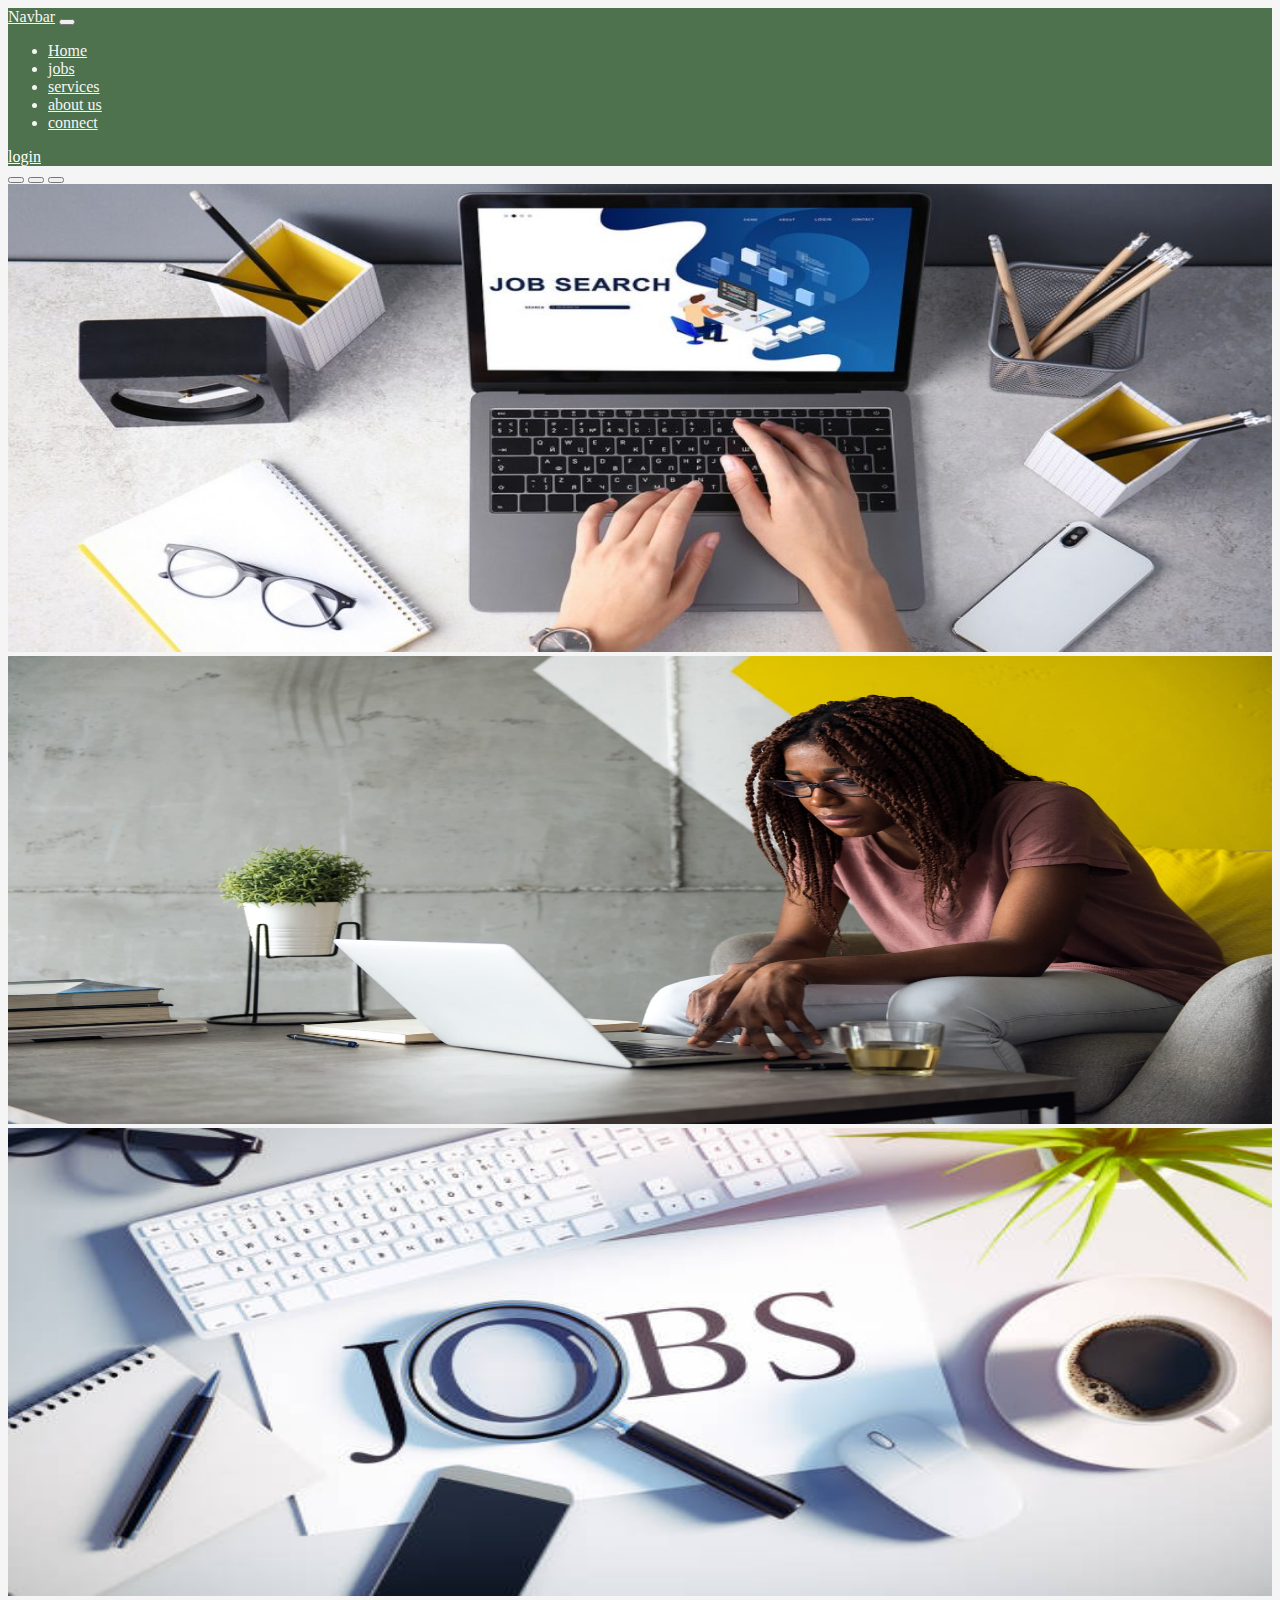
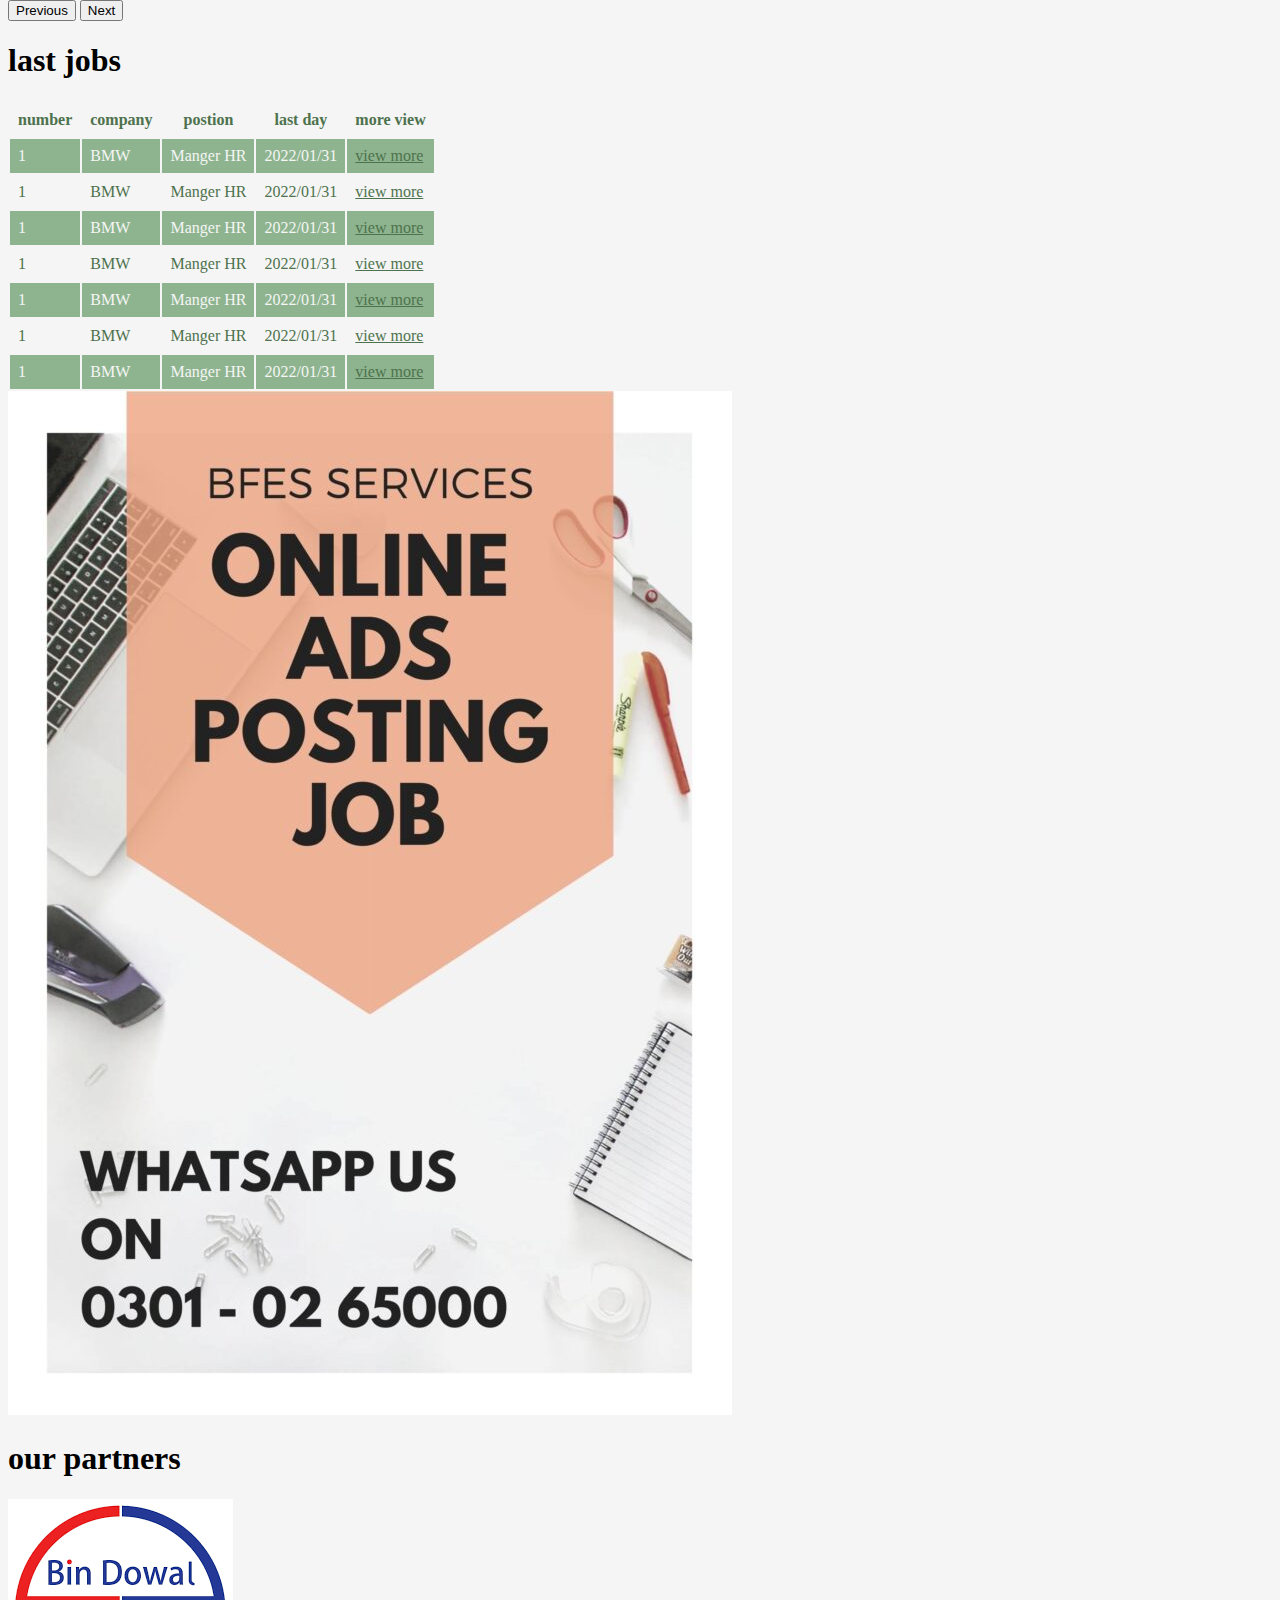
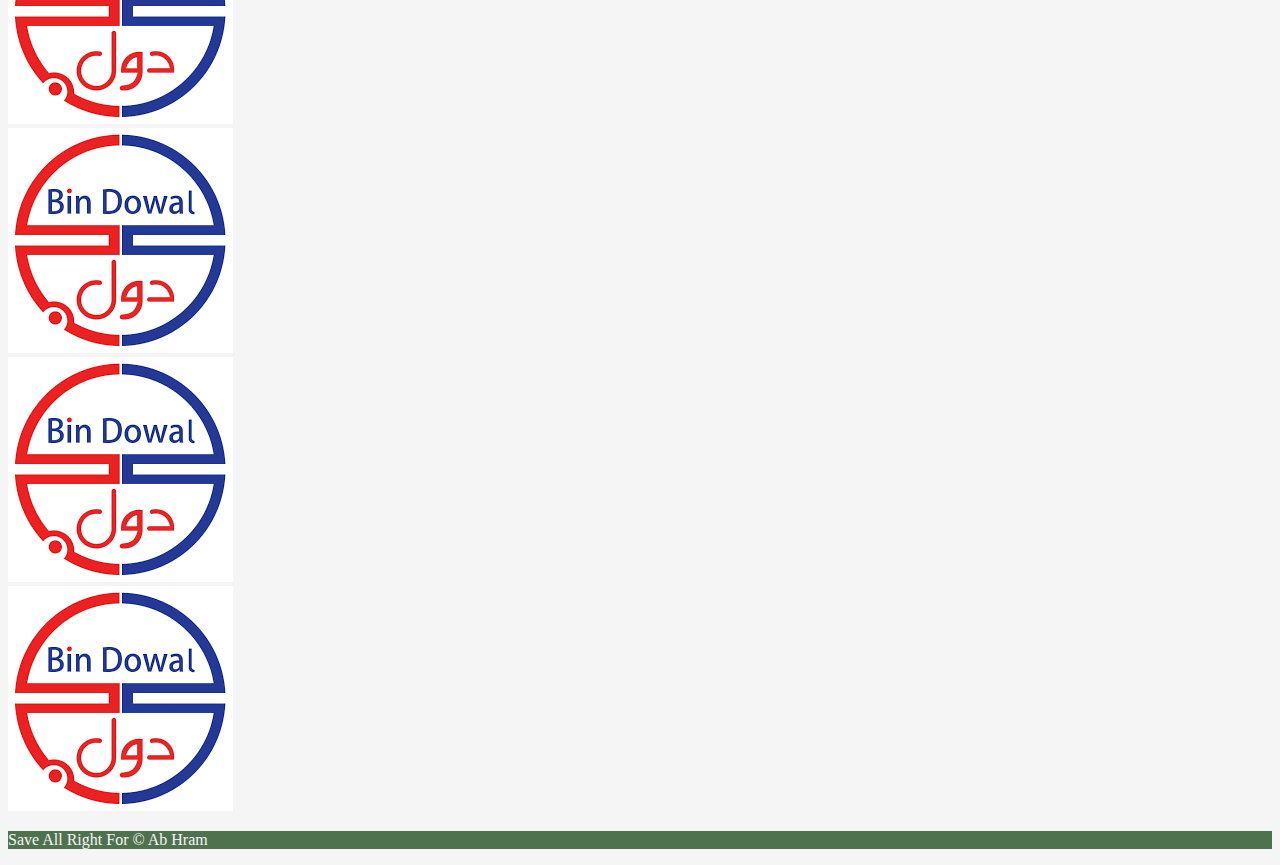
==== index.html @ a74e1db1 "upadte 4" ====
<!DOCTYPE html>
<html lang="en">
<head>
    <meta charset="UTF-8">
    <meta http-equiv="X-UA-Compatible" content="IE=edge">
    <meta name="viewport" content="width=device-width, initial-scale=1.0">
    <title>main page</title>
    <!-- language English page  -->
    <link rel="stylesheet" href="css/langEnglish.css">
    <!-- boostrap flie  -->
    <!-- CSS only -->
    <link href="https://cdn.jsdelivr.net/npm/bootstrap@5.1.3/dist/css/bootstrap.min.css" rel="stylesheet" integrity="sha384-1BmE4kWBq78iYhFldvKuhfTAU6auU8tT94WrHftjDbrCEXSU1oBoqyl2QvZ6jIW3" crossorigin="anonymous">
     <!-- main css  -->
    <link rel="stylesheet" href="css/main.css">
</head>
<body>
    <!-- start header  -->
    <header>
        <div class="container">
            <nav class="navbar navbar-expand-lg ">
                <div class="container-fluid">
                  <a class="navbar-brand bold" href="#">Navbar</a>
                  <button class="navbar-toggler" type="button" data-bs-toggle="collapse" data-bs-target="#navbarNav" aria-controls="navbarNav" aria-expanded="false" aria-label="Toggle navigation">
                    <span class="navbar-toggler-icon"></span>
                  </button>
                  <div class="collapse navbar-collapse" id="navbarNav">
                    <ul class="navbar-nav ">
                      <li class="nav-item">
                        <a class="nav-link active " aria-current="page" href="#">Home</a>
                      </li>
                      <li class="nav-item">
                        <a class="nav-link " aria-current="page" href="details.html">jobs</a>
                      </li>
                      <li class="nav-item">
                        <a class="nav-link" href="services.html">services</a>
                      </li>
                      <li class="nav-item">
                        <a class="nav-link" href="about.html">about us</a>
                      </li>
                      <li class="nav-item">
                        <a class="nav-link" href="connect.html">connect</a>
                      </li>
                    </ul>
                  </div>
                  <form class="d-flex btn-login" >
                    <a href="login.html" class="btn btn-outline-primary mx-2">login</a>
                 </form>
                </div>
              </nav>
        </div>
    </header>
    <!-- end header   -->

    <!-- start content  -->
    <section class="content">
        <!-- strat slider  -->
        <div class="container">
            <div id="carouselExampleCaptions" class="carousel slide" data-bs-ride="carousel">
                <div class="carousel-indicators">
                  <button type="button" data-bs-target="#carouselExampleCaptions" data-bs-slide-to="0" class="active" aria-current="true" aria-label="Slide 1"></button>
                  <button type="button" data-bs-target="#carouselExampleCaptions" data-bs-slide-to="1" aria-label="Slide 2"></button>
                  <button type="button" data-bs-target="#carouselExampleCaptions" data-bs-slide-to="2" aria-label="Slide 3"></button>
                </div>
                <div class="carousel-inner">
                  <div class="carousel-item active">
                    <img src="images/projob.jpg" class="d-block w-100 img-h img-fluid" alt="...">
                   
                  </div>
                  <div class="carousel-item">
                    <img src="images/porjob.jpg" class="d-block w-100 img-h img-fluid" alt="...">
                    
                  </div>
                  <div class="carousel-item">
                    <img src="images/pro-job.jpg" class="d-block w-100 img-h img-fluid" alt="...">
                    
                  </div>
                </div>
                <button class="carousel-control-prev" type="button" data-bs-target="#carouselExampleCaptions" data-bs-slide="prev">
                  <span class="carousel-control-prev-icon" aria-hidden="true"></span>
                  <span class="visually-hidden">Previous</span>
                </button>
                <button class="carousel-control-next" type="button" data-bs-target="#carouselExampleCaptions" data-bs-slide="next">
                  <span class="carousel-control-next-icon" aria-hidden="true"></span>
                  <span class="visually-hidden">Next</span>
                </button>
              </div>
        </div>
        <!-- end slider  -->

        <!-- strat ads -->
        <div class="container mt-5">
            <div class="row">
                <div class="col-md-9">
                    <h1>
                        last jobs
                    </h1>
                    <table class="table table-striped">
                        <thead>
                            <tr>
                              <th scope="col">number </th>
                              <th scope="col">company</th>
                              <th scope="col">postion</th>
                              <th scope="col">last day </th>
                              <th scope="col">more view</th>
                            </tr>
                          </thead>
                          <tbody>
                            <tr>
                              <td>1</td>
                              <td>BMW</td>
                              <td>Manger HR</td>
                              <td>2022/01/31</td>
                              <td>
                                  <a href="details.html">view more</a>
                              </td>
                            </tr>
                            <tr>
                                <td>1</td>
                                <td>BMW</td>
                                <td>Manger HR</td>
                                <td>2022/01/31</td>
                                <td>
                                    <a href="details.html">view more</a>
                                </td>
                              </tr>
                              <tr>
                                <td>1</td>
                                <td>BMW</td>
                                <td>Manger HR</td>
                                <td>2022/01/31</td>
                                <td>
                                    <a href="details.html">view more</a>
                                </td>
                              </tr>
                              <tr>
                                <td>1</td>
                                <td>BMW</td>
                                <td>Manger HR</td>
                                <td>2022/01/31</td>
                                <td>
                                    <a href="details.html">view more</a>
                                </td>
                              </tr>
                              <tr>
                                <td>1</td>
                                <td>BMW</td>
                                <td>Manger HR</td>
                                <td>2022/01/31</td>
                                <td>
                                    <a href="details.html">view more</a>
                                </td>
                              </tr>
                              <tr>
                                <td>1</td>
                                <td>BMW</td>
                                <td>Manger HR</td>
                                <td>2022/01/31</td>
                                <td>
                                    <a href="details.html">view more</a>
                                </td>
                              </tr>
                              <tr>
                                <td>1</td>
                                <td>BMW</td>
                                <td>Manger HR</td>
                                <td>2022/01/31</td>
                                <td>
                                    <a href="details.html">view more</a>
                                </td>
                              </tr>
                          </tbody>
                      </table>
                </div>
                <div class="col-md-3">
                    <img src="images/ads.jpg" class="img-fluid" alt="" srcset="">
                </div>
            </div>
                    <!-- end ads  -->
        </div>
        <div class="container">
            <h1 class="text-center my-5">our partners</h1>
            <div class="row justify-content-center align-items-center">
                <div class="col-md-3 d-flex justify-content-center ">
                    <img src="images/comp3.png" class="img-fluid" alt="" srcset="">
                </div>
                <div class="col-md-3 d-flex justify-content-center ">
                    <img src="images/comp3.png" class="img-fluid" alt="" srcset="">
                </div>
                <div class="col-md-3 d-flex justify-content-center ">
                    <img src="images/comp3.png" class="img-fluid" alt="" srcset="">
                </div>
                <div class="col-md-3 d-flex justify-content-center ">
                    <img src="images/comp3.png" class="img-fluid" alt="" srcset="">
                </div>
            </div>
        </div>
    </section>
    <section>
      <div class="container my-5">
        <div class="row anim-imge">

        </div>
      </div>
    </section>
    <!-- end content  -->

    <!-- start footer  -->
    <footer class="mt-5">
        <p class="text-center py-3">Save All Right For &copy; Ab Hram</p>
    </footer>
    <!-- end footer  -->
    <script src="js/jquery-3.6.0.min.js"></script>
    <script src="js/main.js"></script>
    <!-- JavaScript Bundle with Popper -->
    <script src="https://cdn.jsdelivr.net/npm/bootstrap@5.1.3/dist/js/bootstrap.bundle.min.js" integrity="sha384-ka7Sk0Gln4gmtz2MlQnikT1wXgYsOg+OMhuP+IlRH9sENBO0LRn5q+8nbTov4+1p" crossorigin="anonymous"></script>
 </body>
</html>
---- css/main.css ----
:root
{
 --main-color:#F5F5F5;
 --secondery-color:#8DB48E;
 --font-color:#4D724D;
}
body
{
    background-color: var(--main-color);
 }
header,footer
{
    background-color: var(--font-color);
    color: var(--main-color);
}
.main-color
{
    background-color: var(--main-color);
}
.secondery-color
{
    background-color: var(--secondery-color);
}
.font-color
{
    color: var(--font-color);
}
.img-h
{
    width: 100%;
    height: 52vh;
}
.navbar-expand-lg .navbar-nav .nav-link,.navbar-brand 
{
    color: var(--main-color);
}
a
{
    color: var(--font-color);
    background-color:inherit;
}
.btn-primary {
    color: #fff;
    background-color: var(--font-color);
    border-color: var(--secondery-color);
}
.btn-primary:active,
.btn-primary:hover
{
    background-color: var(--secondery-color);
    border-color: var(--secondery-color);
}
.btn-outline-primary {
    color: var(--font-color);
    border-color: var(--font-color);
}
.btn-outline-primary:hover {
    color: #fff;
    background-color: var(--font-color);
    border-color: var(--font-color);
}
.btn-login .btn-outline-primary {
    color: #fff;
    background-color: var(--font-color);
    border-color: var(--main-color);
}
.text-primary {
    --bs-text-opacity: 1;
    color: var(--font-color);
}
.table-striped>tbody>tr td:first-child
{
    width: 20px;
}
.table-striped>tbody>tr:nth-of-type(odd)>* {
    --bs-table-accent-bg:var(--secondery-color);
    color: var(--main-color);
}
.table>:not(caption)>*>* {
    padding: 0.5rem 0.5rem;
    background-color: var(--main-color);
    color: var(--font-color);
    border-bottom-width: 1px;
    box-shadow: inset 0 0 0 9999px var(--bs-table-accent-bg);
}
 .table-striped>tbody>tr a {
    background-color: transparent;
}
.form-control:focus {
    color: #212529;
    background-color: #fff;
    border-color: var(--font-color);
    outline: 0;
 }
.form-select
{
    border-radius: 0;
}
.form-select:focus {
    border-color: var(--font-color);
    outline: 0;
    box-shadow: 0;
 }
.btn-outline-secondary {
    color: #fff;
    background-color: var(--font-color);
    border-color: var(--font-color);
}
.bg-w 
{
    background-color: white;
}

.connact .card-img, .card-img-top {
    border-radius: 50%;
    width: 200px;
    height: 200px;
    margin: 20px auto;
}

/* strart about */
.about
{
    background-size: cover;
     position: relative;
     background: linear-gradient( 
        198deg
         , rgba(2,0,36,1) 0%, rgb(9 121 114 / 95%) 35%, rgb(77 114 77 / 67%) 98%);
color: white;
}
.bk-botton .container
{
    color: var(--main-color);
}
.above
{
    transform: translateY(-px);
}
.above .container{
    background-color:white;
    border-radius: 20px;
    color: var(--font-color);
}
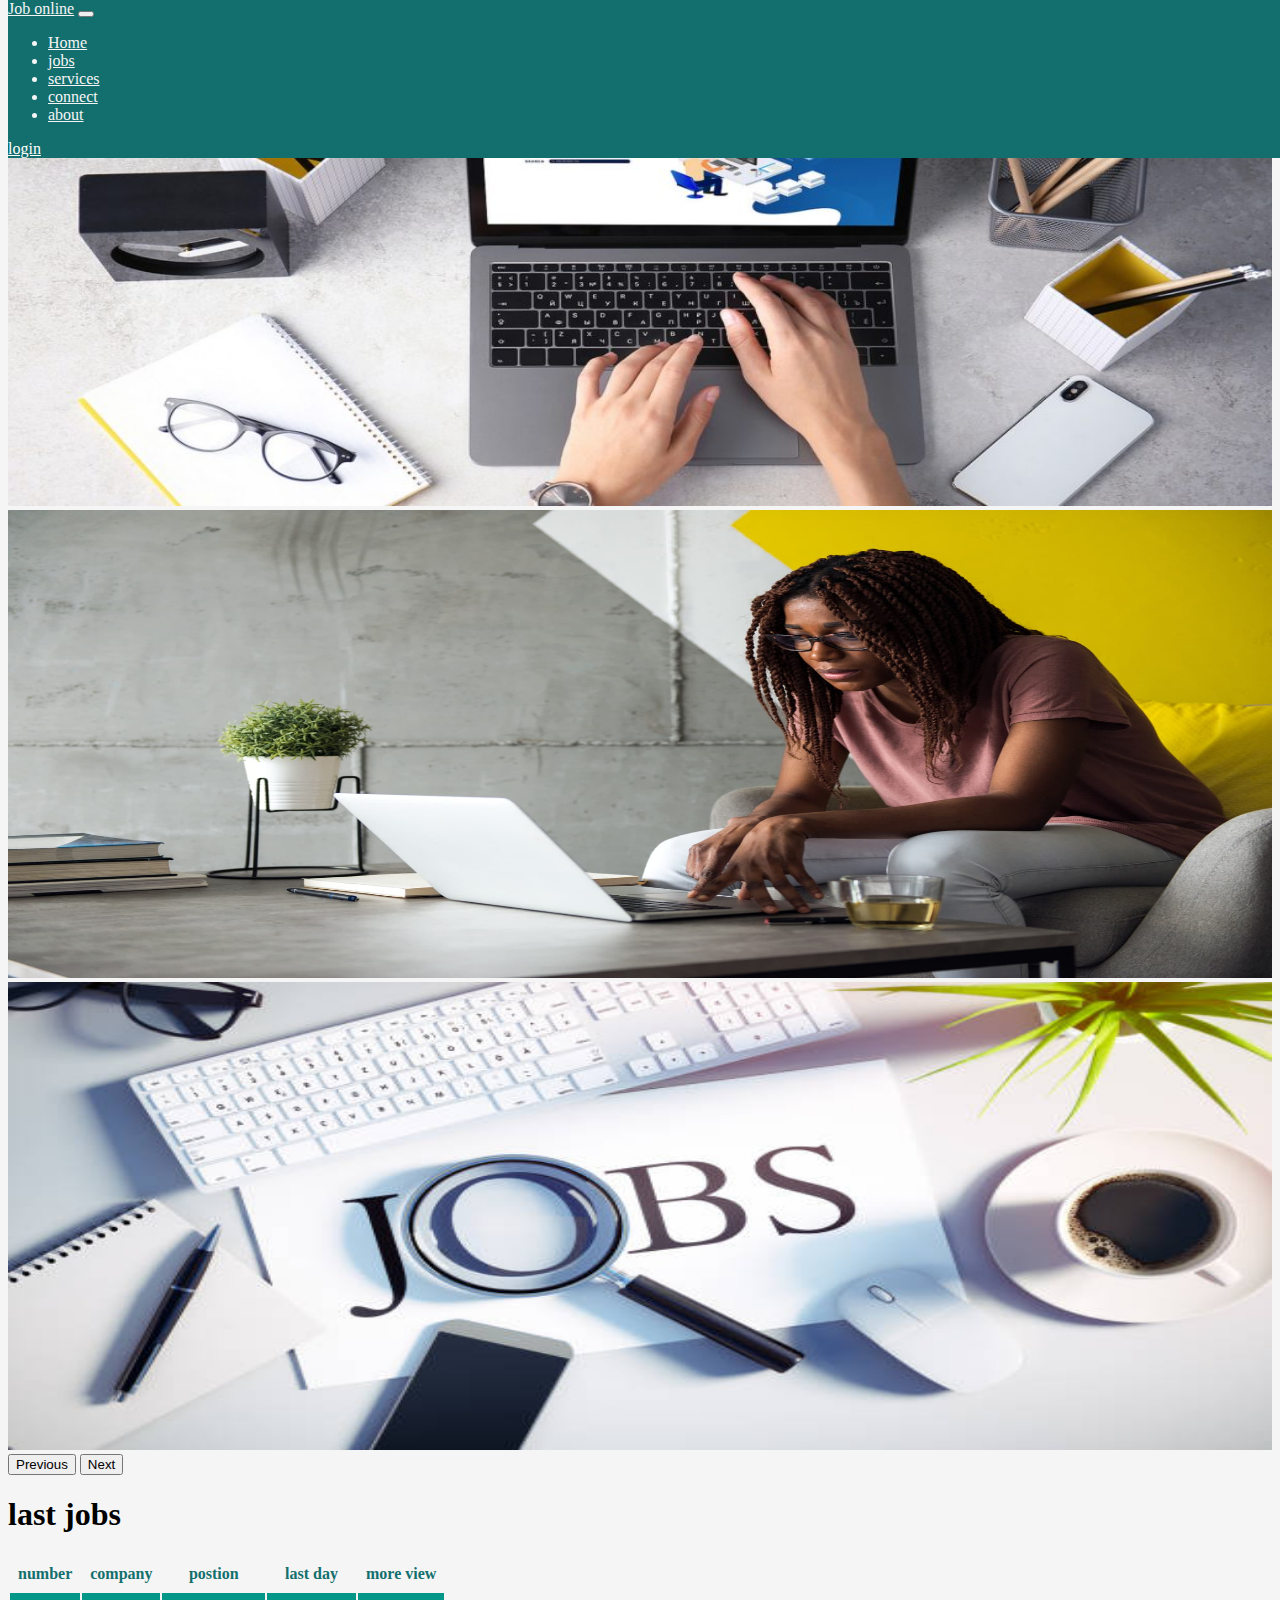
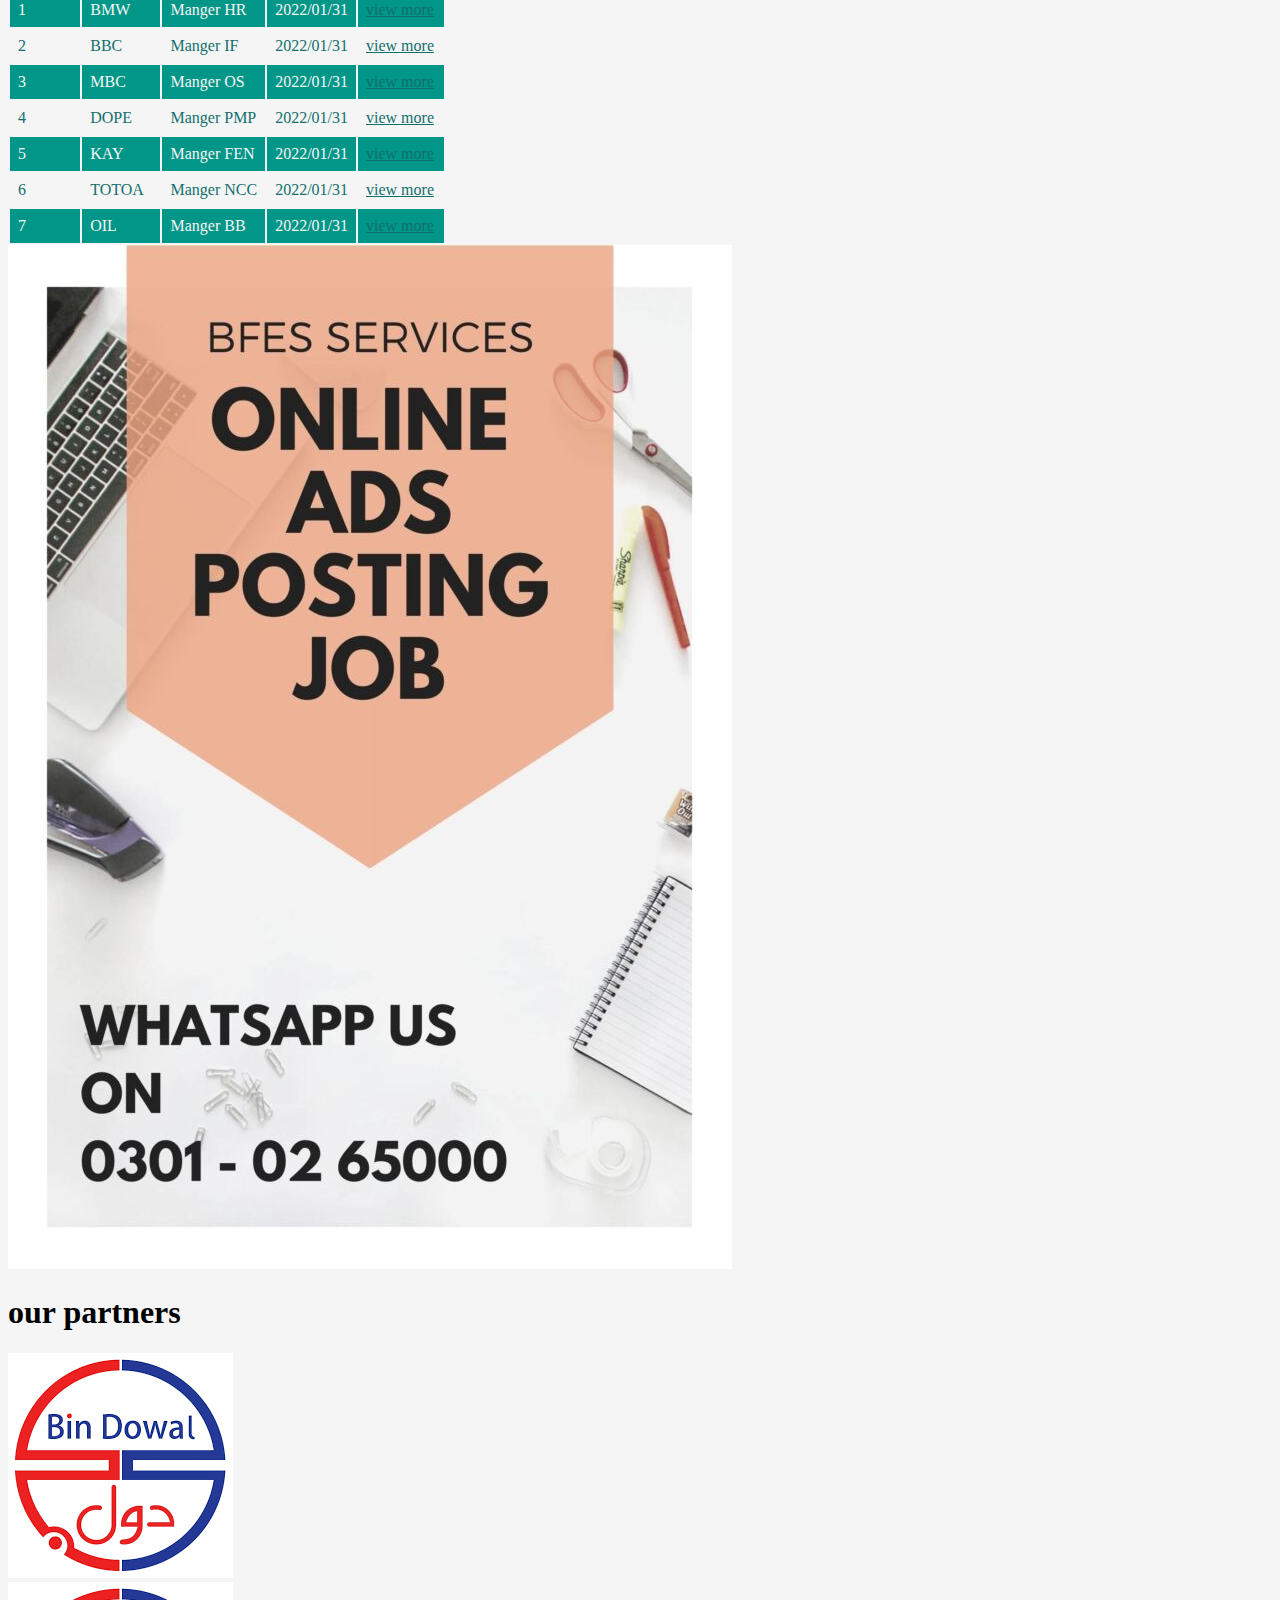
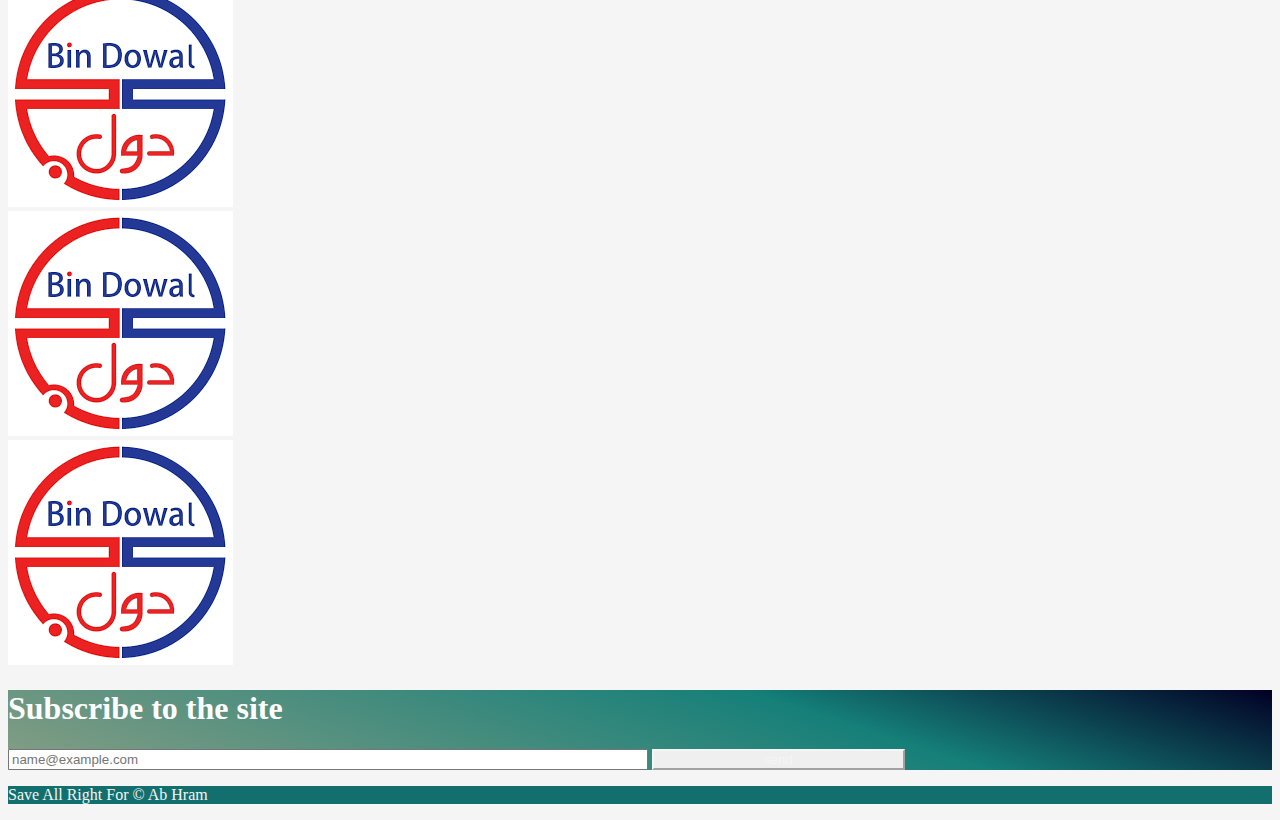
==== commit 2dffe63c: "upadte 5" ====
--- a/index.html
+++ b/index.html
@@ -16,39 +16,39 @@
 <body>
     <!-- start header  -->
     <header>
-        <div class="container">
-            <nav class="navbar navbar-expand-lg ">
-                <div class="container-fluid">
-                  <a class="navbar-brand bold" href="#">Navbar</a>
-                  <button class="navbar-toggler" type="button" data-bs-toggle="collapse" data-bs-target="#navbarNav" aria-controls="navbarNav" aria-expanded="false" aria-label="Toggle navigation">
-                    <span class="navbar-toggler-icon"></span>
-                  </button>
-                  <div class="collapse navbar-collapse" id="navbarNav">
-                    <ul class="navbar-nav ">
-                      <li class="nav-item">
-                        <a class="nav-link active " aria-current="page" href="#">Home</a>
-                      </li>
-                      <li class="nav-item">
-                        <a class="nav-link " aria-current="page" href="details.html">jobs</a>
-                      </li>
-                      <li class="nav-item">
-                        <a class="nav-link" href="services.html">services</a>
-                      </li>
-                      <li class="nav-item">
-                        <a class="nav-link" href="about.html">about us</a>
-                      </li>
-                      <li class="nav-item">
-                        <a class="nav-link" href="connect.html">connect</a>
-                      </li>
-                    </ul>
-                  </div>
-                  <form class="d-flex btn-login" >
-                    <a href="login.html" class="btn btn-outline-primary mx-2">login</a>
-                 </form>
-                </div>
-              </nav>
-        </div>
-    </header>
+      <div class="container">
+          <nav class="navbar navbar-expand-lg ">
+              <div class="container-fluid">
+                <a class="navbar-brand bold" href="#">Job online</a>
+                <button class="navbar-toggler" type="button" data-bs-toggle="collapse" data-bs-target="#navbarNav" aria-controls="navbarNav" aria-expanded="false" aria-label="Toggle navigation">
+                  <span class="navbar-toggler-icon"></span>
+                </button>
+                <div class="collapse navbar-collapse" id="navbarNav">
+                  <ul class="navbar-nav ">
+                    <li class="nav-item">
+                      <a class="nav-link active " aria-current="page" href="index.html">Home</a>
+                    </li>
+                    <li class="nav-item">
+                      <a class="nav-link " aria-current="page" href="details.html">jobs</a>
+                    </li>
+                    <li class="nav-item">
+                      <a class="nav-link" href="services.html">services</a>
+                    </li>
+                    <li class="nav-item">
+                      <a class="nav-link" href="connect.html">connect</a>
+                    </li>
+                    <li class="nav-item">
+                      <a class="nav-link" href="about.html">about</a>
+                    </li>
+                  </ul>
+                </div>
+                <form class="d-flex btn-login" >
+                  <a href="login.html" class="btn btn-outline-primary mx-2">login</a>
+               </form>
+              </div>
+            </nav>
+      </div>
+  </header>
     <!-- end header   -->
 
     <!-- start content  -->
@@ -111,61 +111,61 @@
                               <td>Manger HR</td>
                               <td>2022/01/31</td>
                               <td>
-                                  <a href="details.html">view more</a>
+                                  <a href="moreview.html">view more</a>
                               </td>
                             </tr>
                             <tr>
-                                <td>1</td>
-                                <td>BMW</td>
-                                <td>Manger HR</td>
-                                <td>2022/01/31</td>
-                                <td>
-                                    <a href="details.html">view more</a>
-                                </td>
-                              </tr>
-                              <tr>
-                                <td>1</td>
-                                <td>BMW</td>
-                                <td>Manger HR</td>
-                                <td>2022/01/31</td>
-                                <td>
-                                    <a href="details.html">view more</a>
-                                </td>
-                              </tr>
-                              <tr>
-                                <td>1</td>
-                                <td>BMW</td>
-                                <td>Manger HR</td>
-                                <td>2022/01/31</td>
-                                <td>
-                                    <a href="details.html">view more</a>
-                                </td>
-                              </tr>
-                              <tr>
-                                <td>1</td>
-                                <td>BMW</td>
-                                <td>Manger HR</td>
-                                <td>2022/01/31</td>
-                                <td>
-                                    <a href="details.html">view more</a>
-                                </td>
-                              </tr>
-                              <tr>
-                                <td>1</td>
-                                <td>BMW</td>
-                                <td>Manger HR</td>
-                                <td>2022/01/31</td>
-                                <td>
-                                    <a href="details.html">view more</a>
-                                </td>
-                              </tr>
-                              <tr>
-                                <td>1</td>
-                                <td>BMW</td>
-                                <td>Manger HR</td>
-                                <td>2022/01/31</td>
-                                <td>
-                                    <a href="details.html">view more</a>
+                                <td>2</td>
+                                <td>BBC</td>
+                                <td>Manger IF</td>
+                                <td>2022/01/31</td>
+                                <td>
+                                    <a href="moreview.html">view more</a>
+                                </td>
+                              </tr>
+                              <tr>
+                                <td>3</td>
+                                <td>MBC</td>
+                                <td>Manger OS</td>
+                                <td>2022/01/31</td>
+                                <td>
+                                    <a href="moreview.html">view more</a>
+                                </td>
+                              </tr>
+                              <tr>
+                                <td>4</td>
+                                <td>DOPE</td>
+                                <td>Manger PMP</td>
+                                <td>2022/01/31</td>
+                                <td>
+                                    <a href="moreview.html">view more</a>
+                                </td>
+                              </tr>
+                              <tr>
+                                <td>5</td>
+                                <td>KAY</td>
+                                <td>Manger FEN</td>
+                                <td>2022/01/31</td>
+                                <td>
+                                    <a href="moreview.html">view more</a>
+                                </td>
+                              </tr>
+                              <tr>
+                                <td>6</td>
+                                <td>TOTOA</td>
+                                <td>Manger NCC</td>
+                                <td>2022/01/31</td>
+                                <td>
+                                    <a href="moreview.html">view more</a>
+                                </td>
+                              </tr>
+                              <tr>
+                                <td>7</td>
+                                <td>OIL</td>
+                                <td>Manger BB</td>
+                                <td>2022/01/31</td>
+                                <td>
+                                    <a href="moreview.html">view more</a>
                                 </td>
                               </tr>
                           </tbody>
@@ -205,11 +205,20 @@
     <!-- end content  -->
 
     <!-- start footer  -->
-    <footer class="mt-5">
-        <p class="text-center py-3">Save All Right For &copy; Ab Hram</p>
-    </footer>
-    <!-- end footer  -->
-    <script src="js/jquery-3.6.0.min.js"></script>
+    <section class="Subscribe">
+      <div class="row  py-5">
+        <h1 class="text-center">Subscribe to the site</h1>
+        <div class="container d-flex align-items-center justify-content-center flex-row">
+            <input type="email" class="form-control mx-3 " style="width: 50%;" id="exampleFormControlInput1" placeholder="name@example.com">
+            <button type="button" class="btn btn-outline-primary" style="width: 20%;">send</button>
+        </div>
+      </div>
+    </section>
+    <footer>
+     <p class="text-center py-3">Save All Right For &copy; Ab Hram</p>
+   </footer>
+     <!-- end footer  -->
+       <script src="js/jquery-3.6.0.min.js"></script>
     <script src="js/main.js"></script>
     <!-- JavaScript Bundle with Popper -->
     <script src="https://cdn.jsdelivr.net/npm/bootstrap@5.1.3/dist/js/bootstrap.bundle.min.js" integrity="sha384-ka7Sk0Gln4gmtz2MlQnikT1wXgYsOg+OMhuP+IlRH9sENBO0LRn5q+8nbTov4+1p" crossorigin="anonymous"></script>
--- a/css/main.css
+++ b/css/main.css
@@ -1,12 +1,19 @@
 :root
 {
  --main-color:#F5F5F5;
- --secondery-color:#8DB48E;
- --font-color:#4D724D;
+ --secondery-color:#009688;
+ --font-color:#136f6e;
 }
 body
 {
     background-color: var(--main-color);
+ }
+ header
+ {
+     position: fixed;
+     top: 0;
+     width: 100vw;
+     z-index: 100;
  }
 header,footer
 {
@@ -16,6 +23,9 @@
 .main-color
 {
     background-color: var(--main-color);
+}
+.content{
+    margin-top: 20px;
 }
 .secondery-color
 {
@@ -141,6 +151,28 @@
     border-radius: 20px;
     color: var(--font-color);
 }
+.Subscribe
+{ 
+    background: linear-gradient( 
+    198deg
+     , rgba(2,0,36,1) 0%, rgb(9 121 114 / 95%) 35%, rgb(77 114 77 / 67%) 98%);
+    color: white;
+}
+.Subscribe .btn-outline-primary
+{
+    color: var(--main-color);
+    border-color: var(--main-color);
+}
+.Subscribe .btn-outline-primary:hover
+{
+background-color: var(--secondery-color);
+
+}
+ .login
+ {
+      width: 450px;
+      margin: auto;
+  }
 
 
 
@@ -152,7 +184,3 @@
 
 
 
-
-
-
-
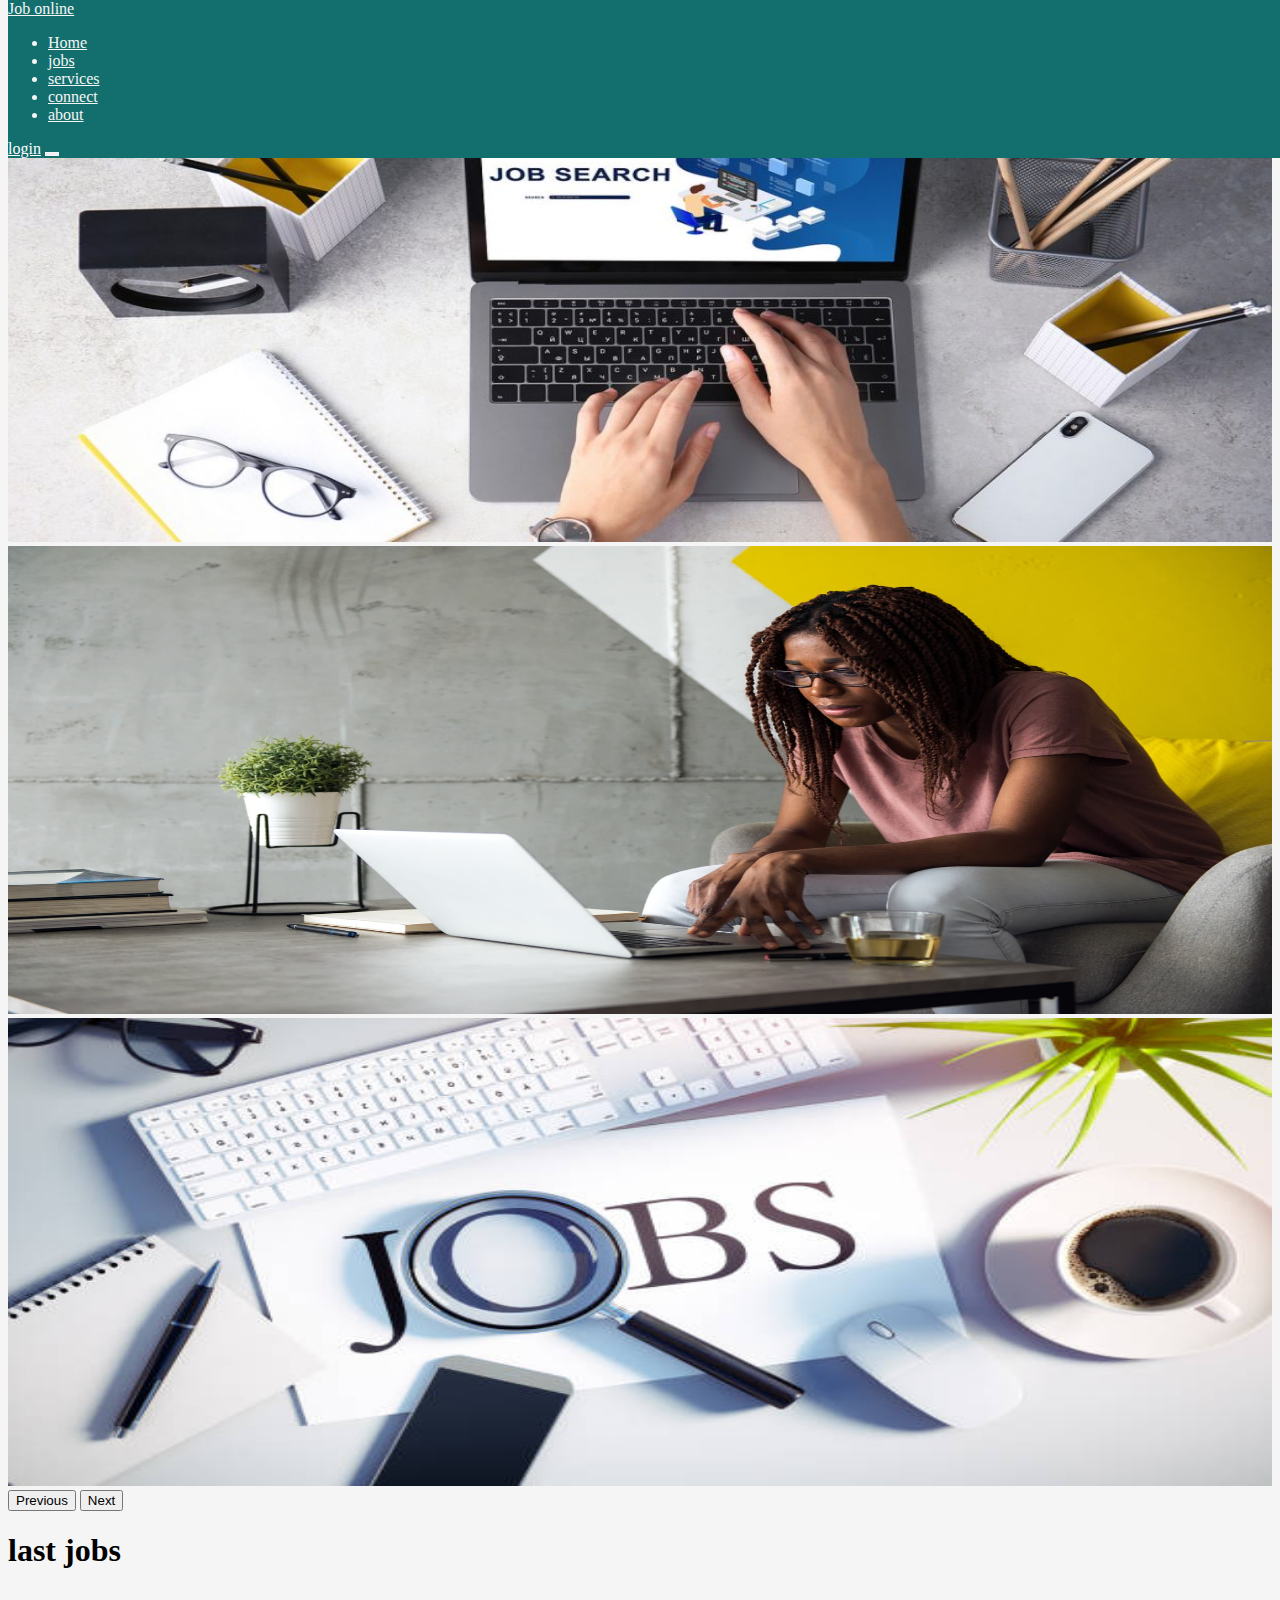
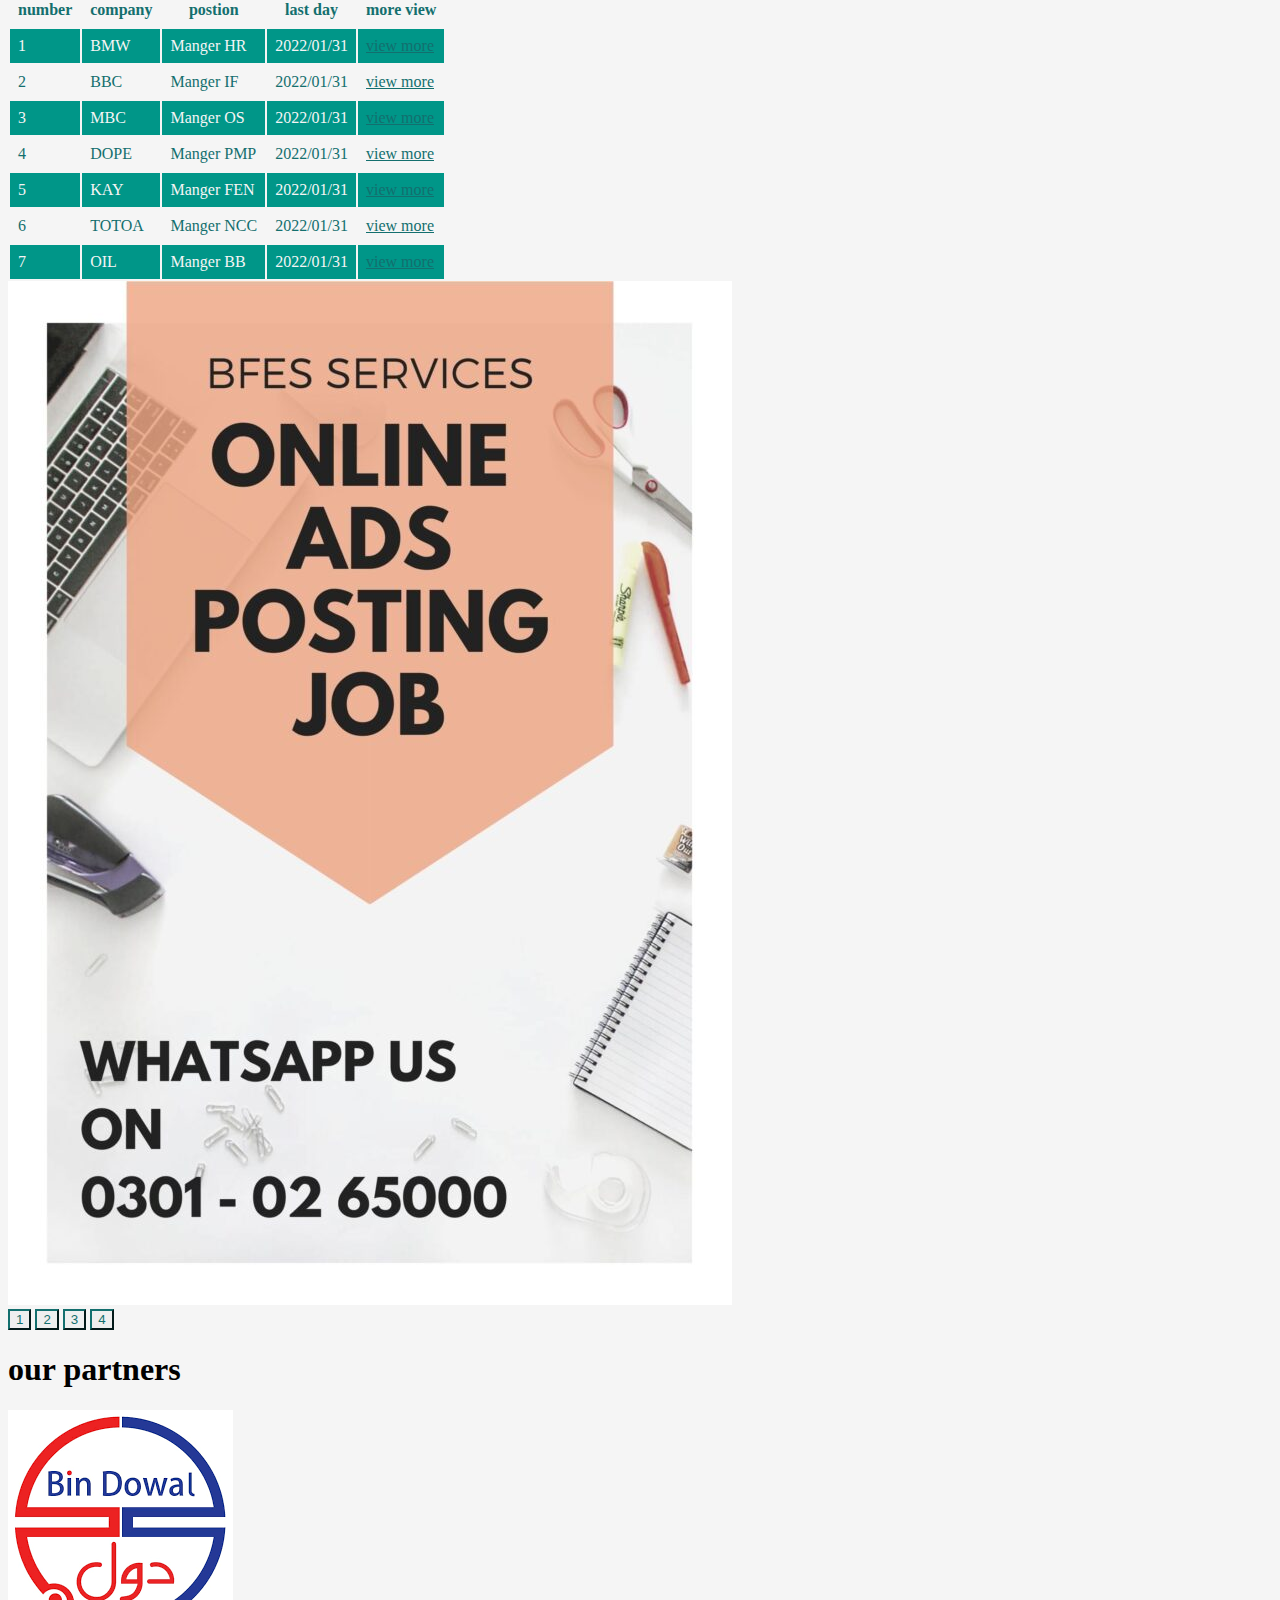
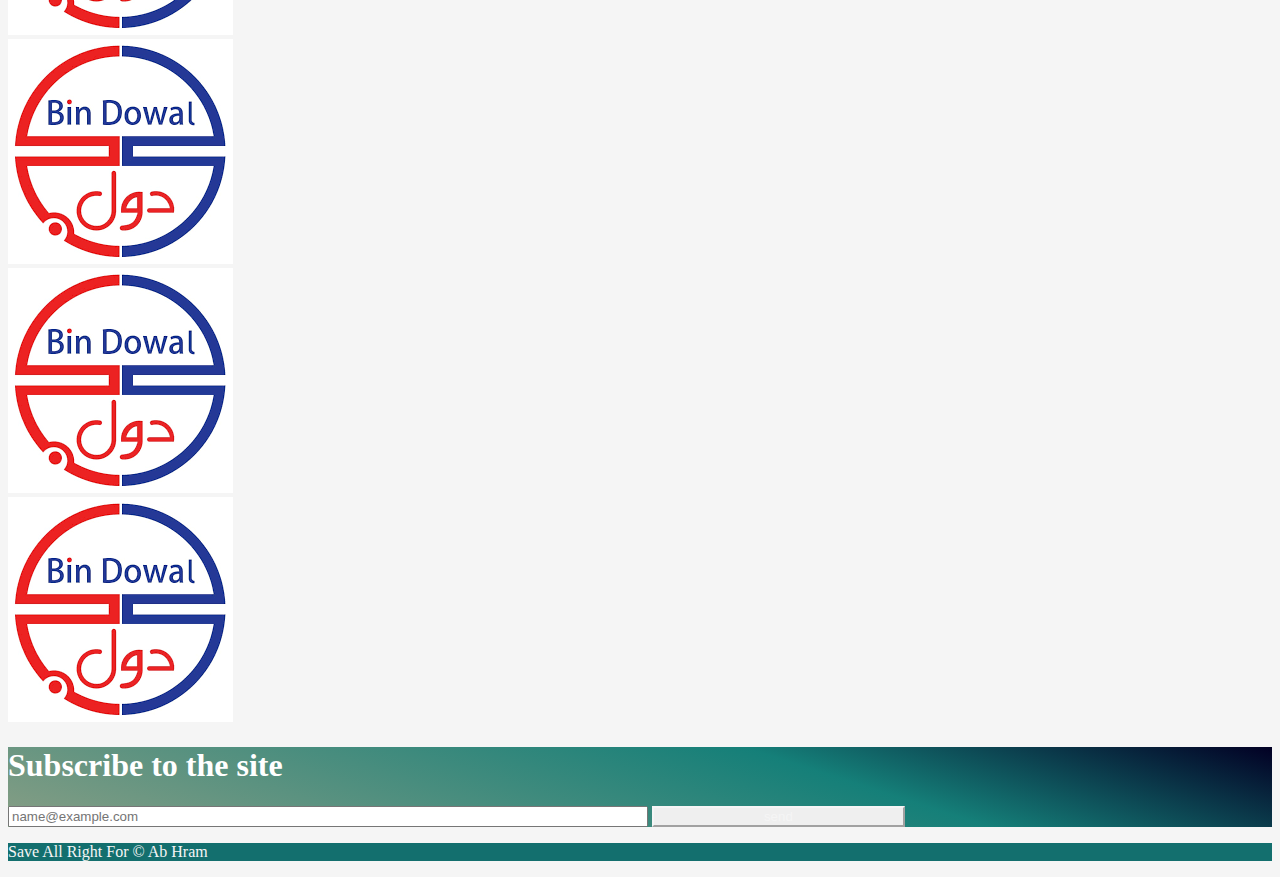
==== commit a72ed64a: "upadte 6" ====
--- a/index.html
+++ b/index.html
@@ -20,10 +20,7 @@
           <nav class="navbar navbar-expand-lg ">
               <div class="container-fluid">
                 <a class="navbar-brand bold" href="#">Job online</a>
-                <button class="navbar-toggler" type="button" data-bs-toggle="collapse" data-bs-target="#navbarNav" aria-controls="navbarNav" aria-expanded="false" aria-label="Toggle navigation">
-                  <span class="navbar-toggler-icon"></span>
-                </button>
-                <div class="collapse navbar-collapse" id="navbarNav">
+                  <div class="collapse navbar-collapse" id="navbarNav">
                   <ul class="navbar-nav ">
                     <li class="nav-item">
                       <a class="nav-link active " aria-current="page" href="index.html">Home</a>
@@ -44,7 +41,11 @@
                 </div>
                 <form class="d-flex btn-login" >
                   <a href="login.html" class="btn btn-outline-primary mx-2">login</a>
+                  <button class="navbar-toggler" type="button" data-bs-toggle="collapse" data-bs-target="#navbarNav" aria-controls="navbarNav" aria-expanded="false" aria-label="Toggle navigation">
+                    <span class="navbar-toggler-icon"></span>
+                  </button>
                </form>
+              
               </div>
             </nav>
       </div>
@@ -54,7 +55,7 @@
     <!-- start content  -->
     <section class="content">
         <!-- strat slider  -->
-        <div class="container">
+        
             <div id="carouselExampleCaptions" class="carousel slide" data-bs-ride="carousel">
                 <div class="carousel-indicators">
                   <button type="button" data-bs-target="#carouselExampleCaptions" data-bs-slide-to="0" class="active" aria-current="true" aria-label="Slide 1"></button>
@@ -84,7 +85,7 @@
                   <span class="visually-hidden">Next</span>
                 </button>
               </div>
-        </div>
+        
         <!-- end slider  -->
 
         <!-- strat ads -->
@@ -175,8 +176,17 @@
                     <img src="images/ads.jpg" class="img-fluid" alt="" srcset="">
                 </div>
             </div>
+            <div class="row ">
+              <div class="btn-toolbar mb-3 text-center" role="toolbar" aria-label="Toolbar with button groups">
+                <div class="btn-group me-2 justify-content-center align-items-center" role="group" aria-label="First group">
+                  <button type="button" class="btn btn-outline-primary">1</button>
+                  <button type="button" class="btn btn-outline-primary">2</button>
+                  <button type="button" class="btn btn-outline-primary">3</button>
+                  <button type="button" class="btn btn-outline-primary">4</button>
+                </div>
+            </div>
                     <!-- end ads  -->
-        </div>
+            </div>
         <div class="container">
             <h1 class="text-center my-5">our partners</h1>
             <div class="row justify-content-center align-items-center">
--- a/css/main.css
+++ b/css/main.css
@@ -25,7 +25,7 @@
     background-color: var(--main-color);
 }
 .content{
-    margin-top: 20px;
+    margin-top: 56px;
 }
 .secondery-color
 {
@@ -43,6 +43,9 @@
 .navbar-expand-lg .navbar-nav .nav-link,.navbar-brand 
 {
     color: var(--main-color);
+}
+.navbar-toggler {
+    border: 1px solid var(--main-color);
 }
 a
 {
@@ -183,4 +186,3 @@
 
 
 
-
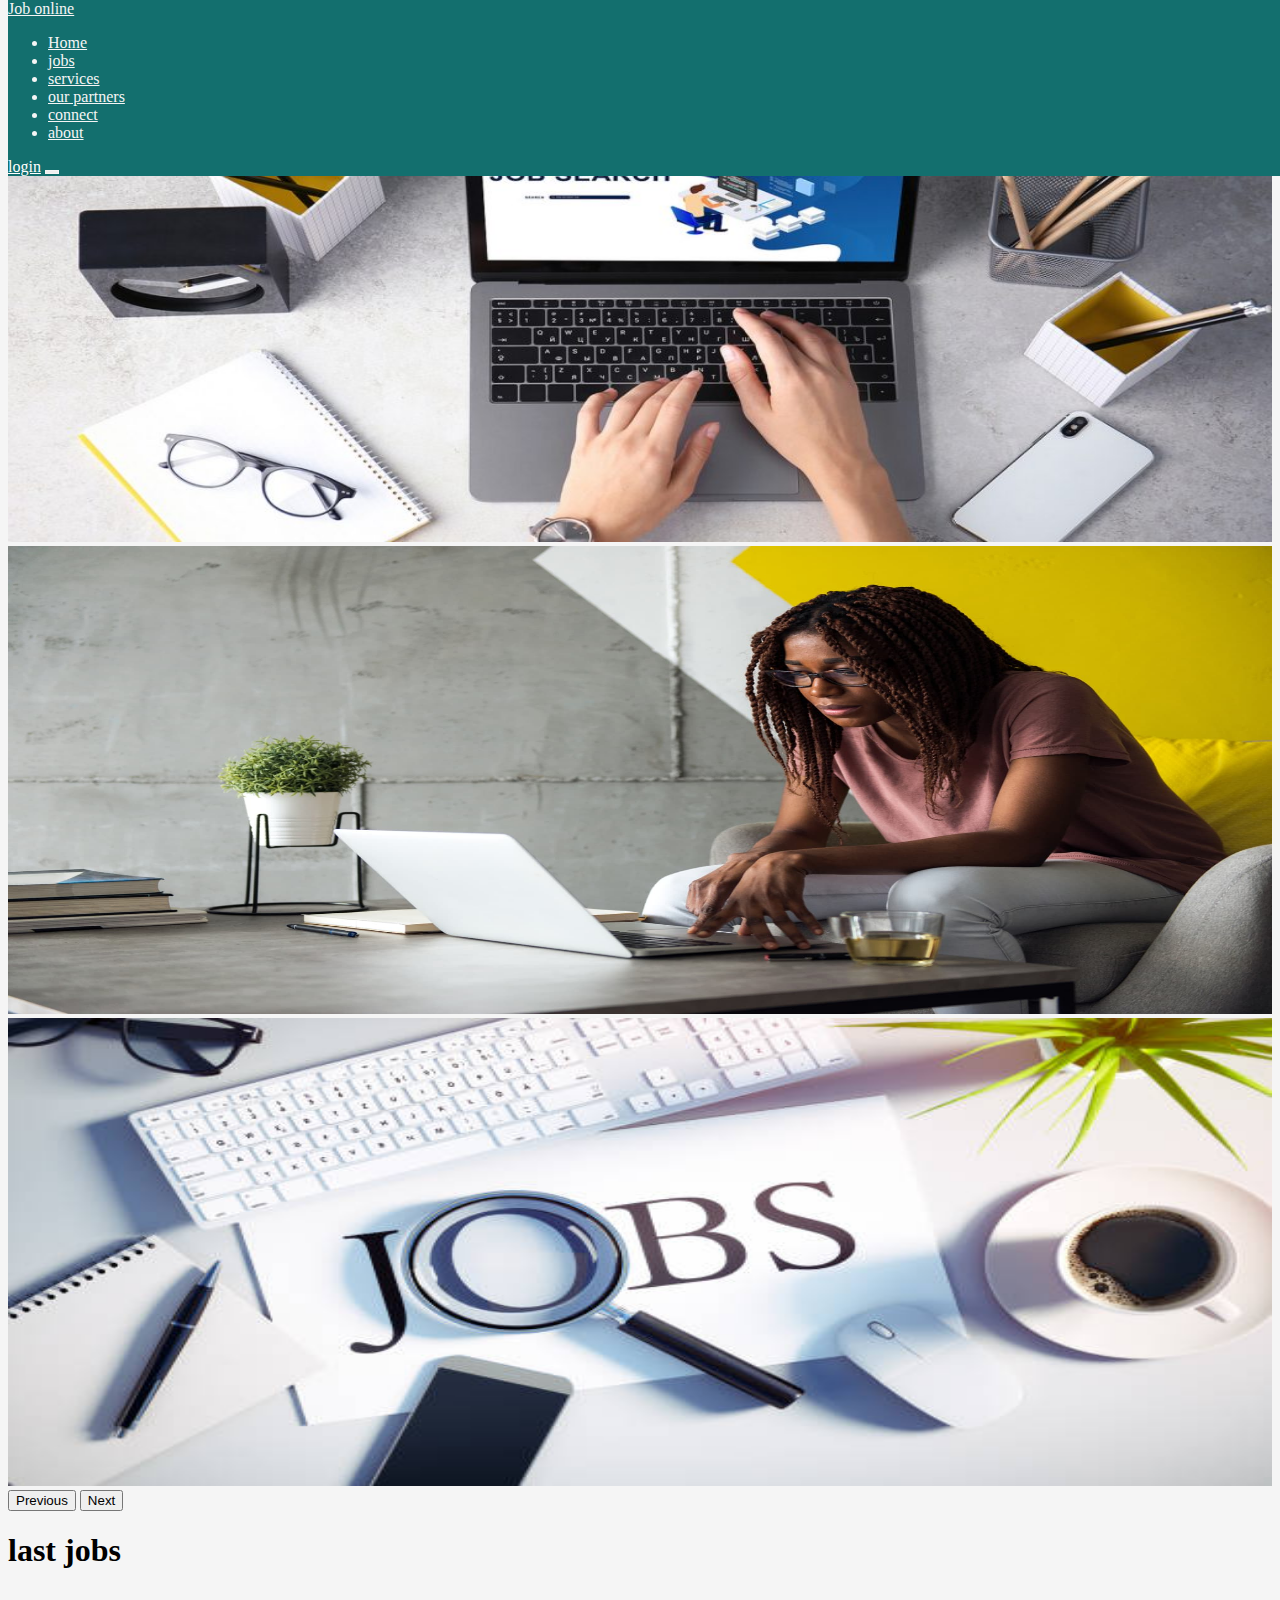
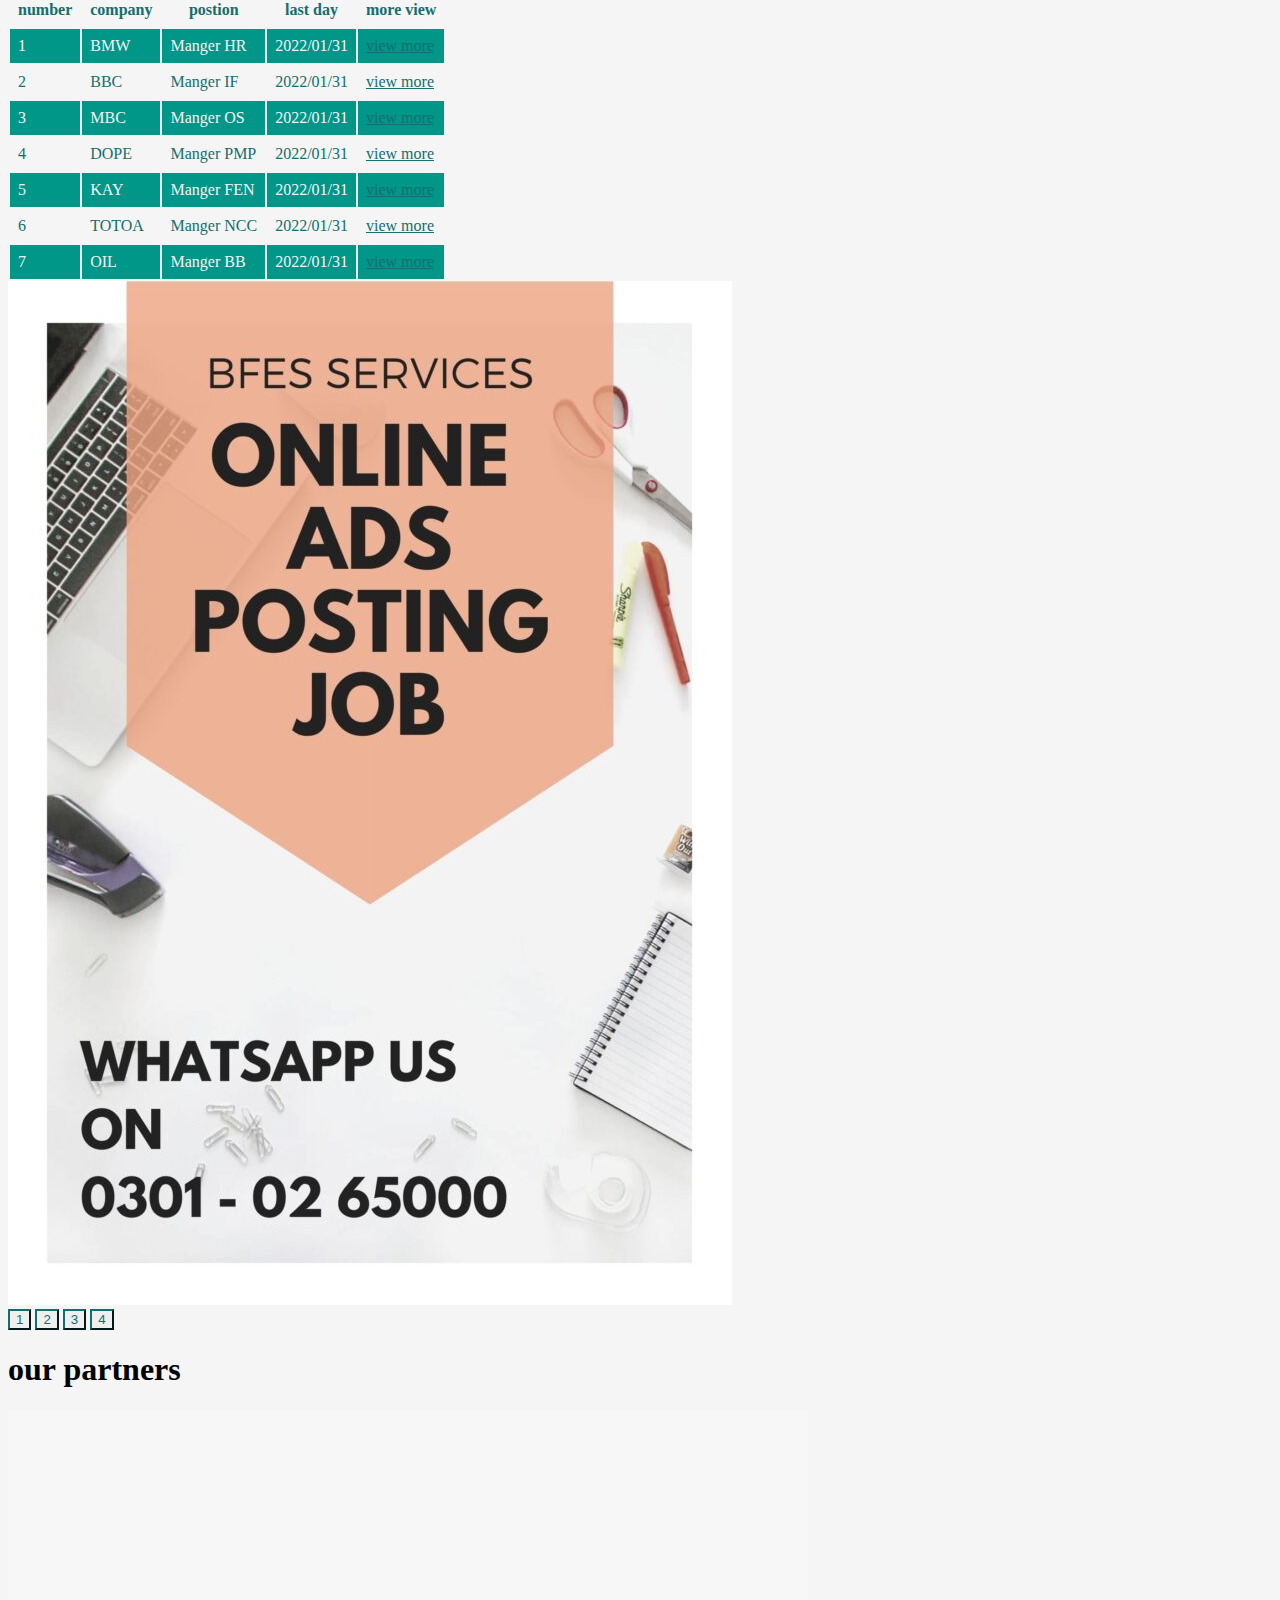
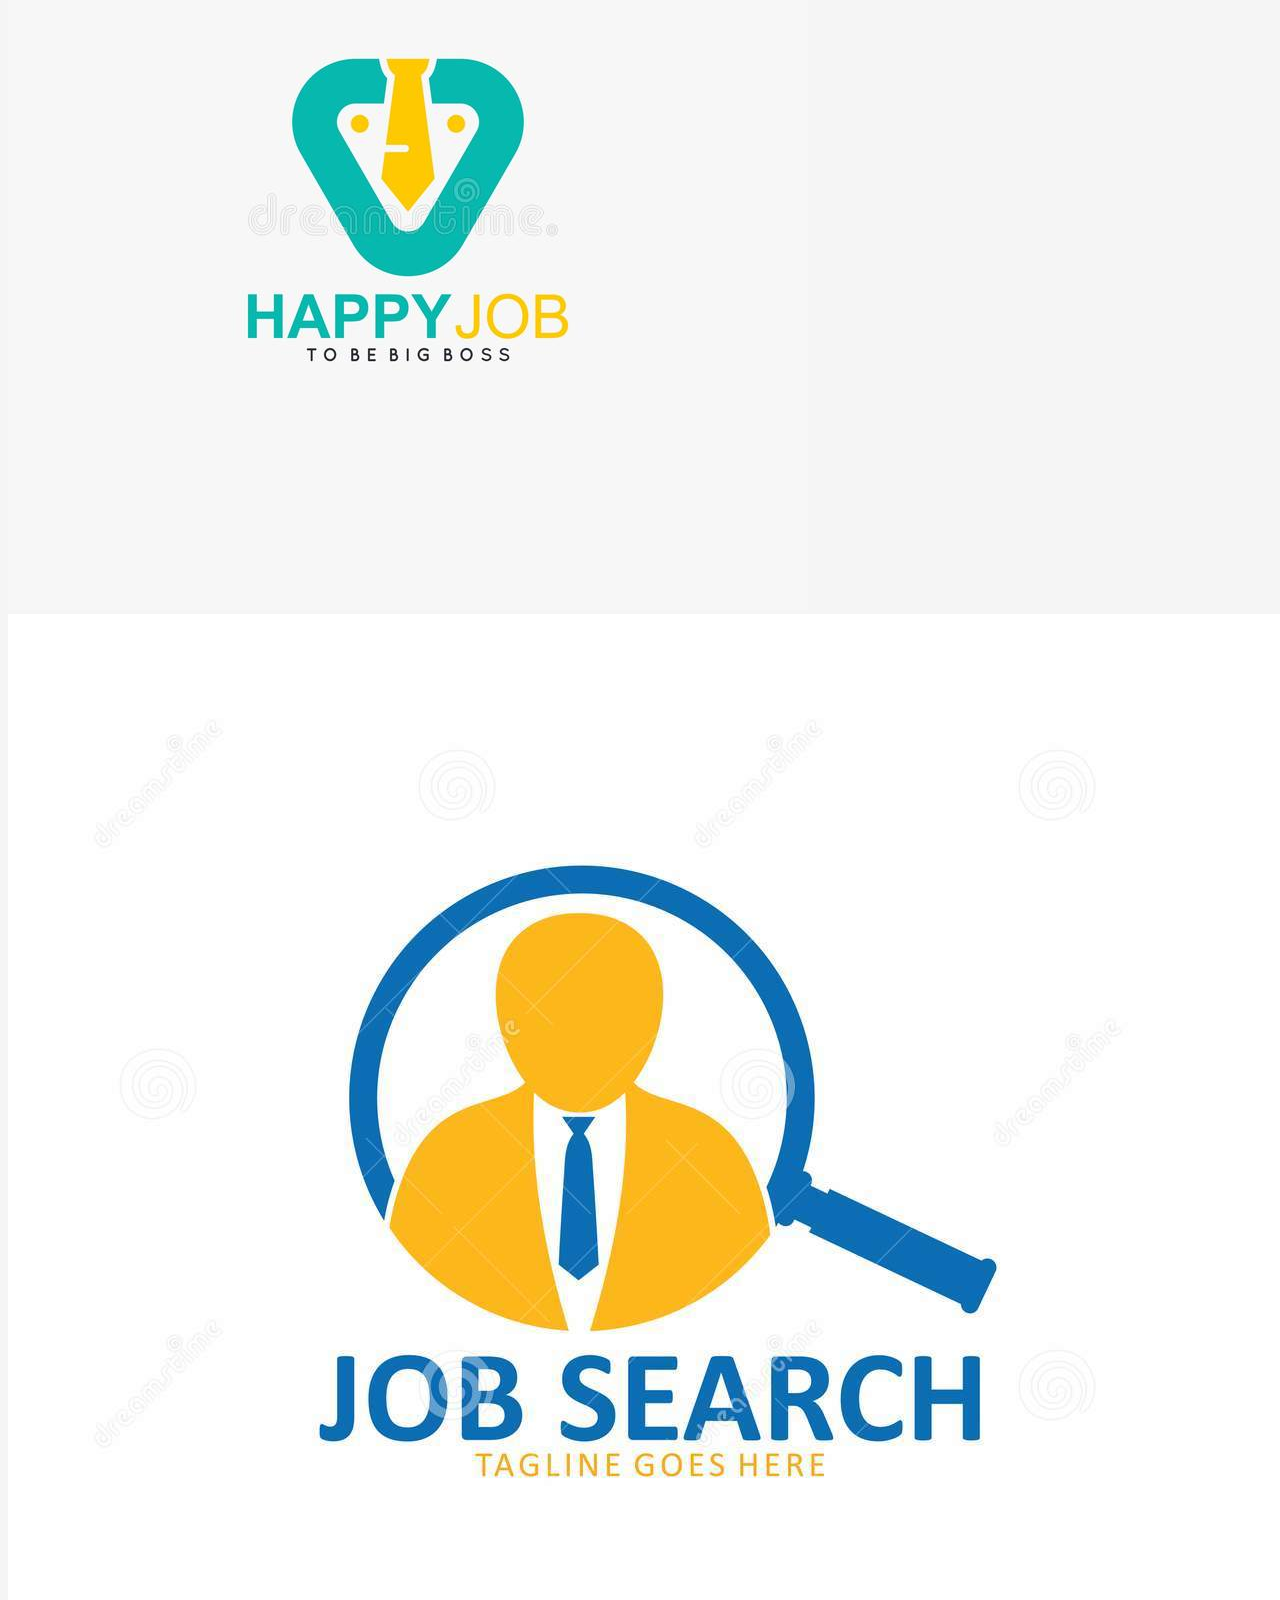
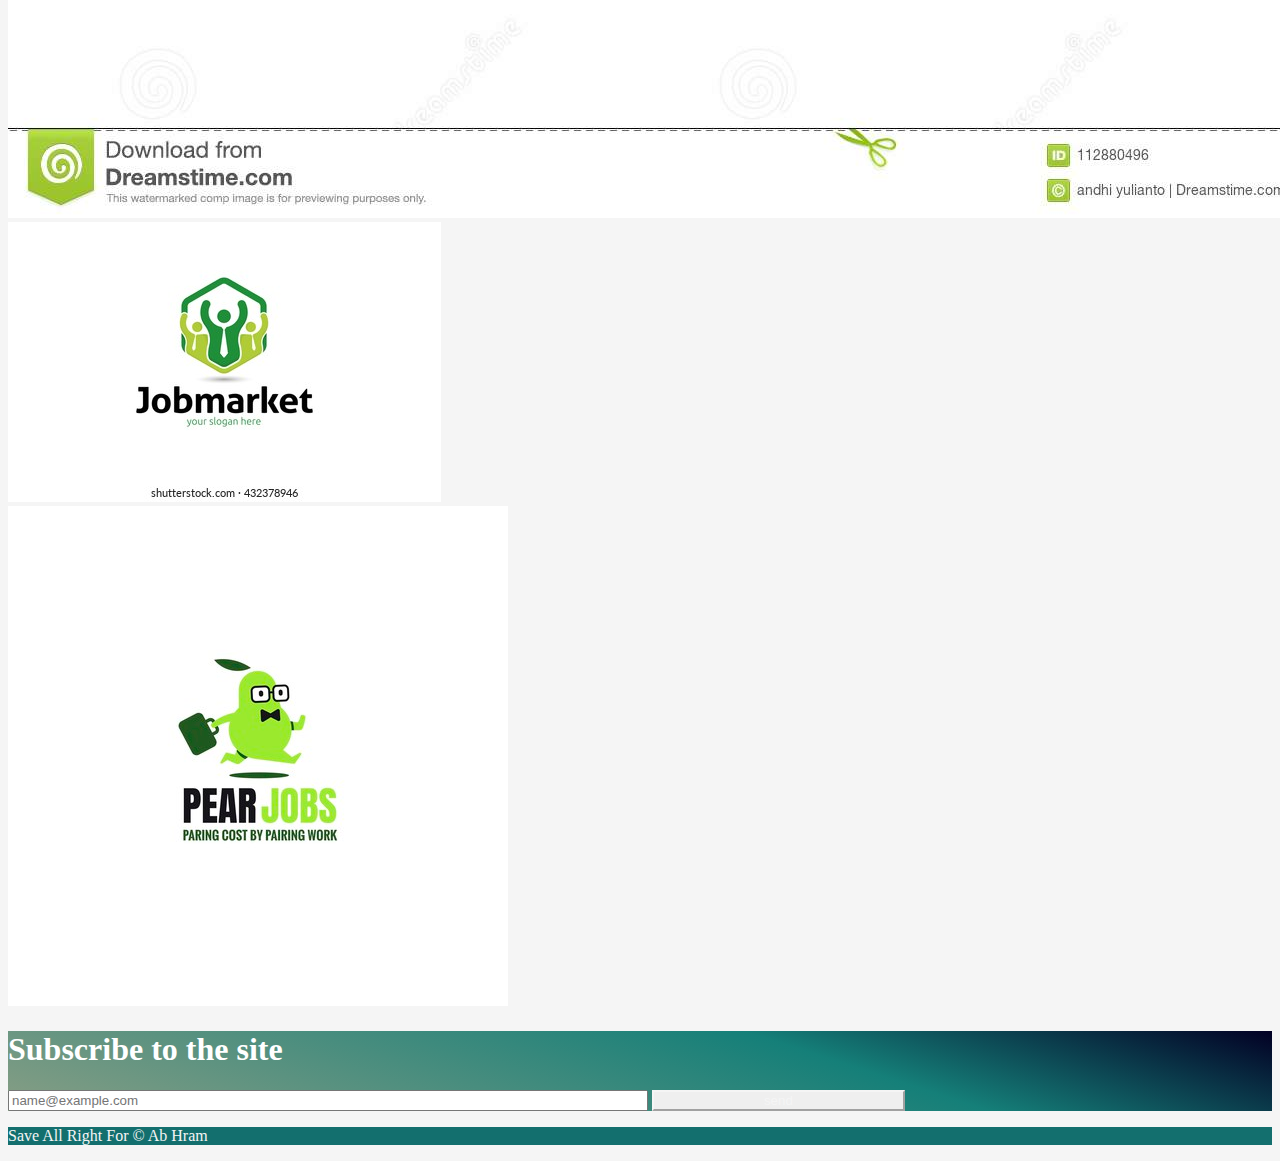
==== commit 1e12e51b: "upadte 7" ====
--- a/index.html
+++ b/index.html
@@ -30,6 +30,9 @@
                     </li>
                     <li class="nav-item">
                       <a class="nav-link" href="services.html">services</a>
+                    </li>
+                    <li class="nav-item">
+                      <a class="nav-link" href="company.html">our partners</a>
                     </li>
                     <li class="nav-item">
                       <a class="nav-link" href="connect.html">connect</a>
@@ -191,16 +194,16 @@
             <h1 class="text-center my-5">our partners</h1>
             <div class="row justify-content-center align-items-center">
                 <div class="col-md-3 d-flex justify-content-center ">
-                    <img src="images/comp3.png" class="img-fluid" alt="" srcset="">
-                </div>
-                <div class="col-md-3 d-flex justify-content-center ">
-                    <img src="images/comp3.png" class="img-fluid" alt="" srcset="">
-                </div>
-                <div class="col-md-3 d-flex justify-content-center ">
-                    <img src="images/comp3.png" class="img-fluid" alt="" srcset="">
-                </div>
-                <div class="col-md-3 d-flex justify-content-center ">
-                    <img src="images/comp3.png" class="img-fluid" alt="" srcset="">
+                    <img src="images/job1.jpg" class="img-fluid" alt="" srcset="">
+                </div>
+                <div class="col-md-3 d-flex justify-content-center ">
+                    <img src="images/job2.jpg" class="img-fluid" alt="" srcset="">
+                </div>
+                <div class="col-md-3 d-flex justify-content-center ">
+                    <img src="images/job3.jpg" class="img-fluid" alt="" srcset="">
+                </div>
+                <div class="col-md-3 d-flex justify-content-center ">
+                    <img src="images/job4.jpg" class="img-fluid" alt="" srcset="">
                 </div>
             </div>
         </div>
--- a/css/main.css
+++ b/css/main.css
@@ -130,7 +130,12 @@
     height: 200px;
     margin: 20px auto;
 }
-
+.services .card-img, .services-img {
+    border-radius: 50%;
+    width: 60px;
+    height: 60px;
+    margin: 20px auto;
+}
 /* strart about */
 .about
 {
@@ -176,6 +181,7 @@
       width: 450px;
       margin: auto;
   }
+ 
 
 
 
@@ -184,5 +190,3 @@
 
 
 
-
-
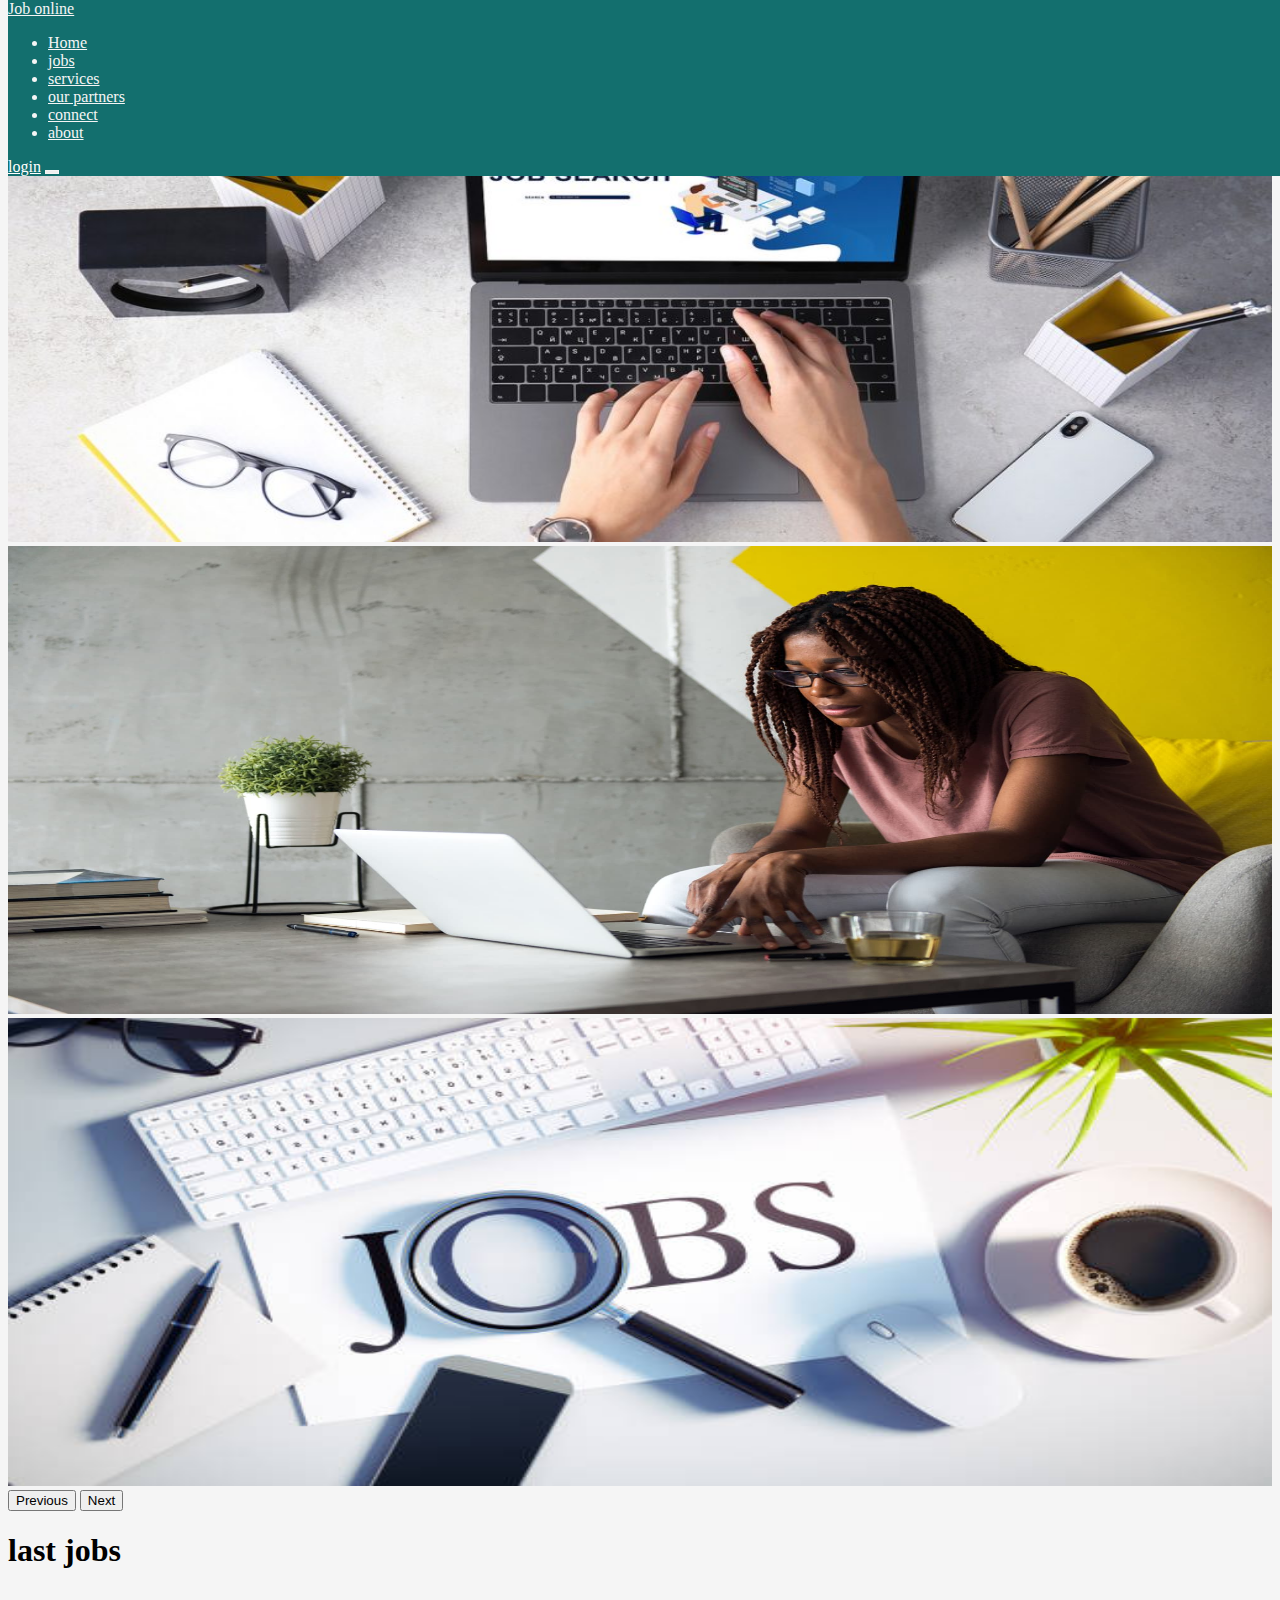
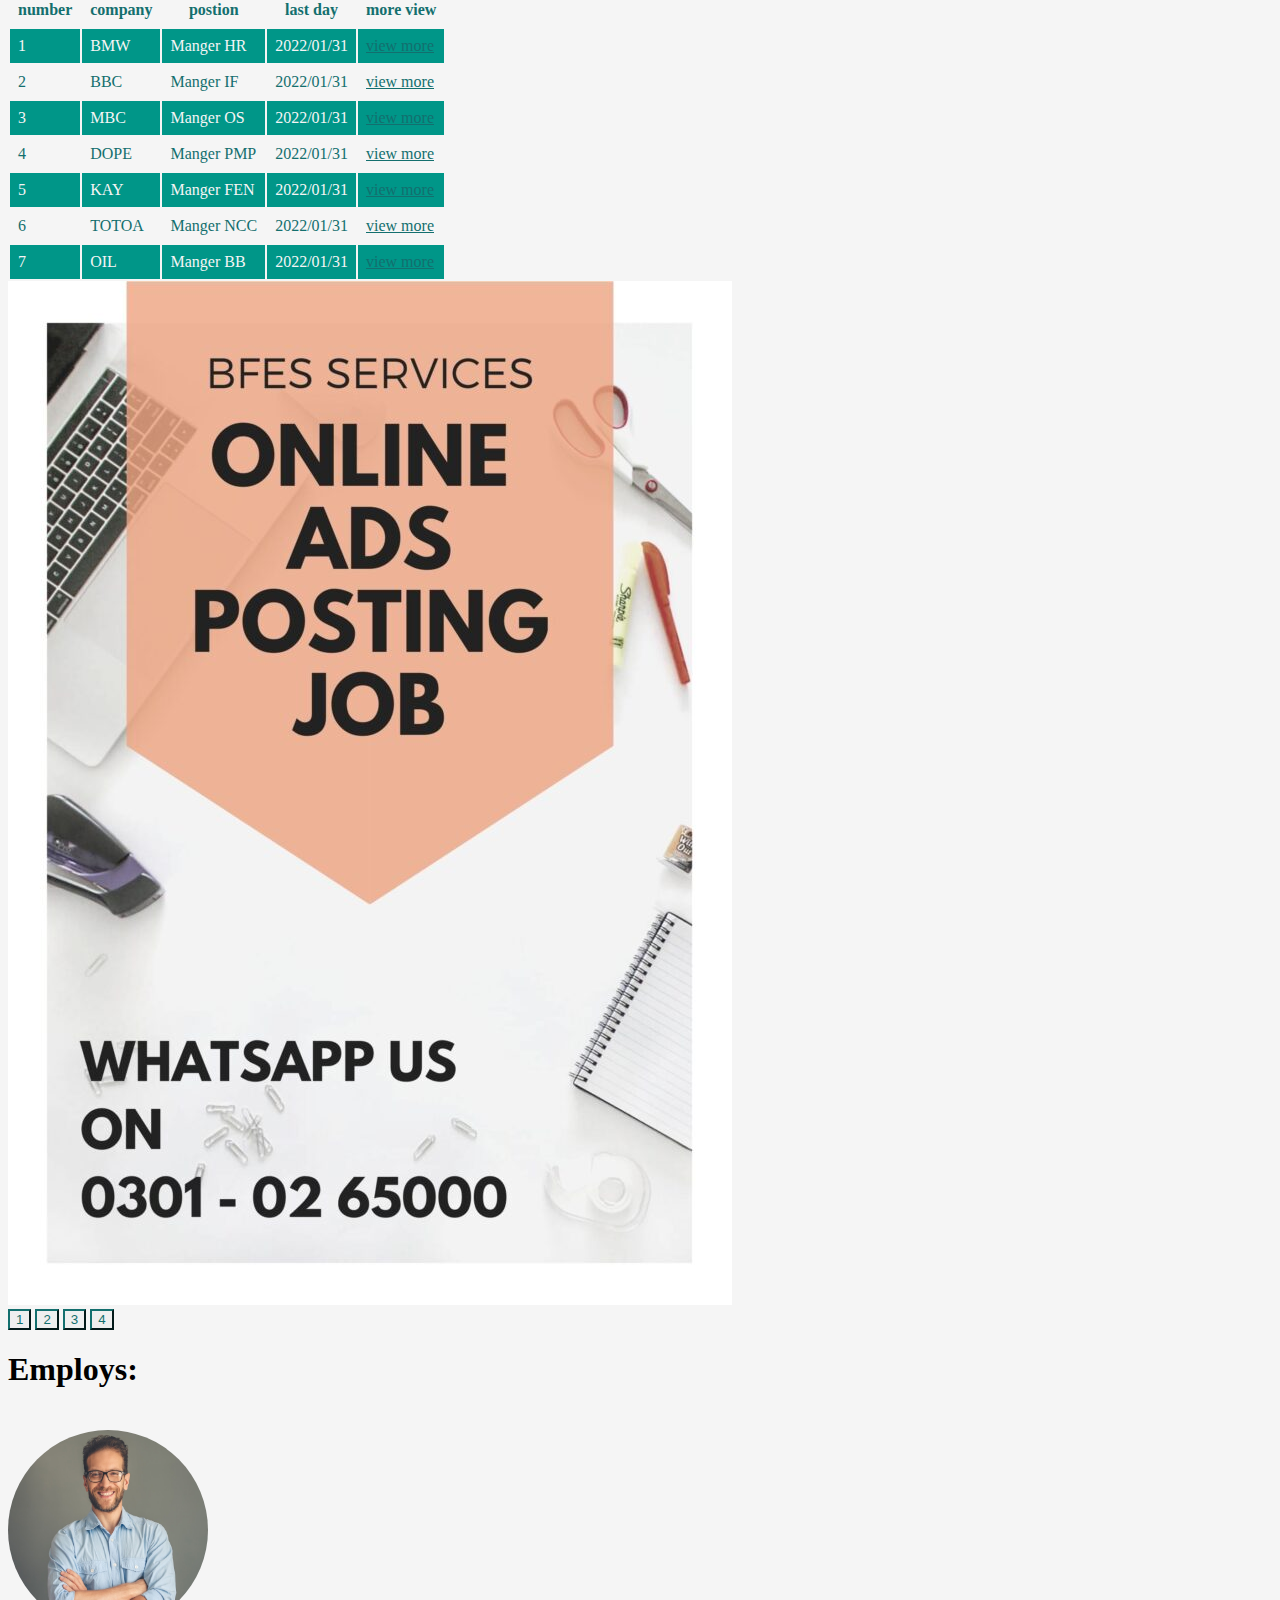
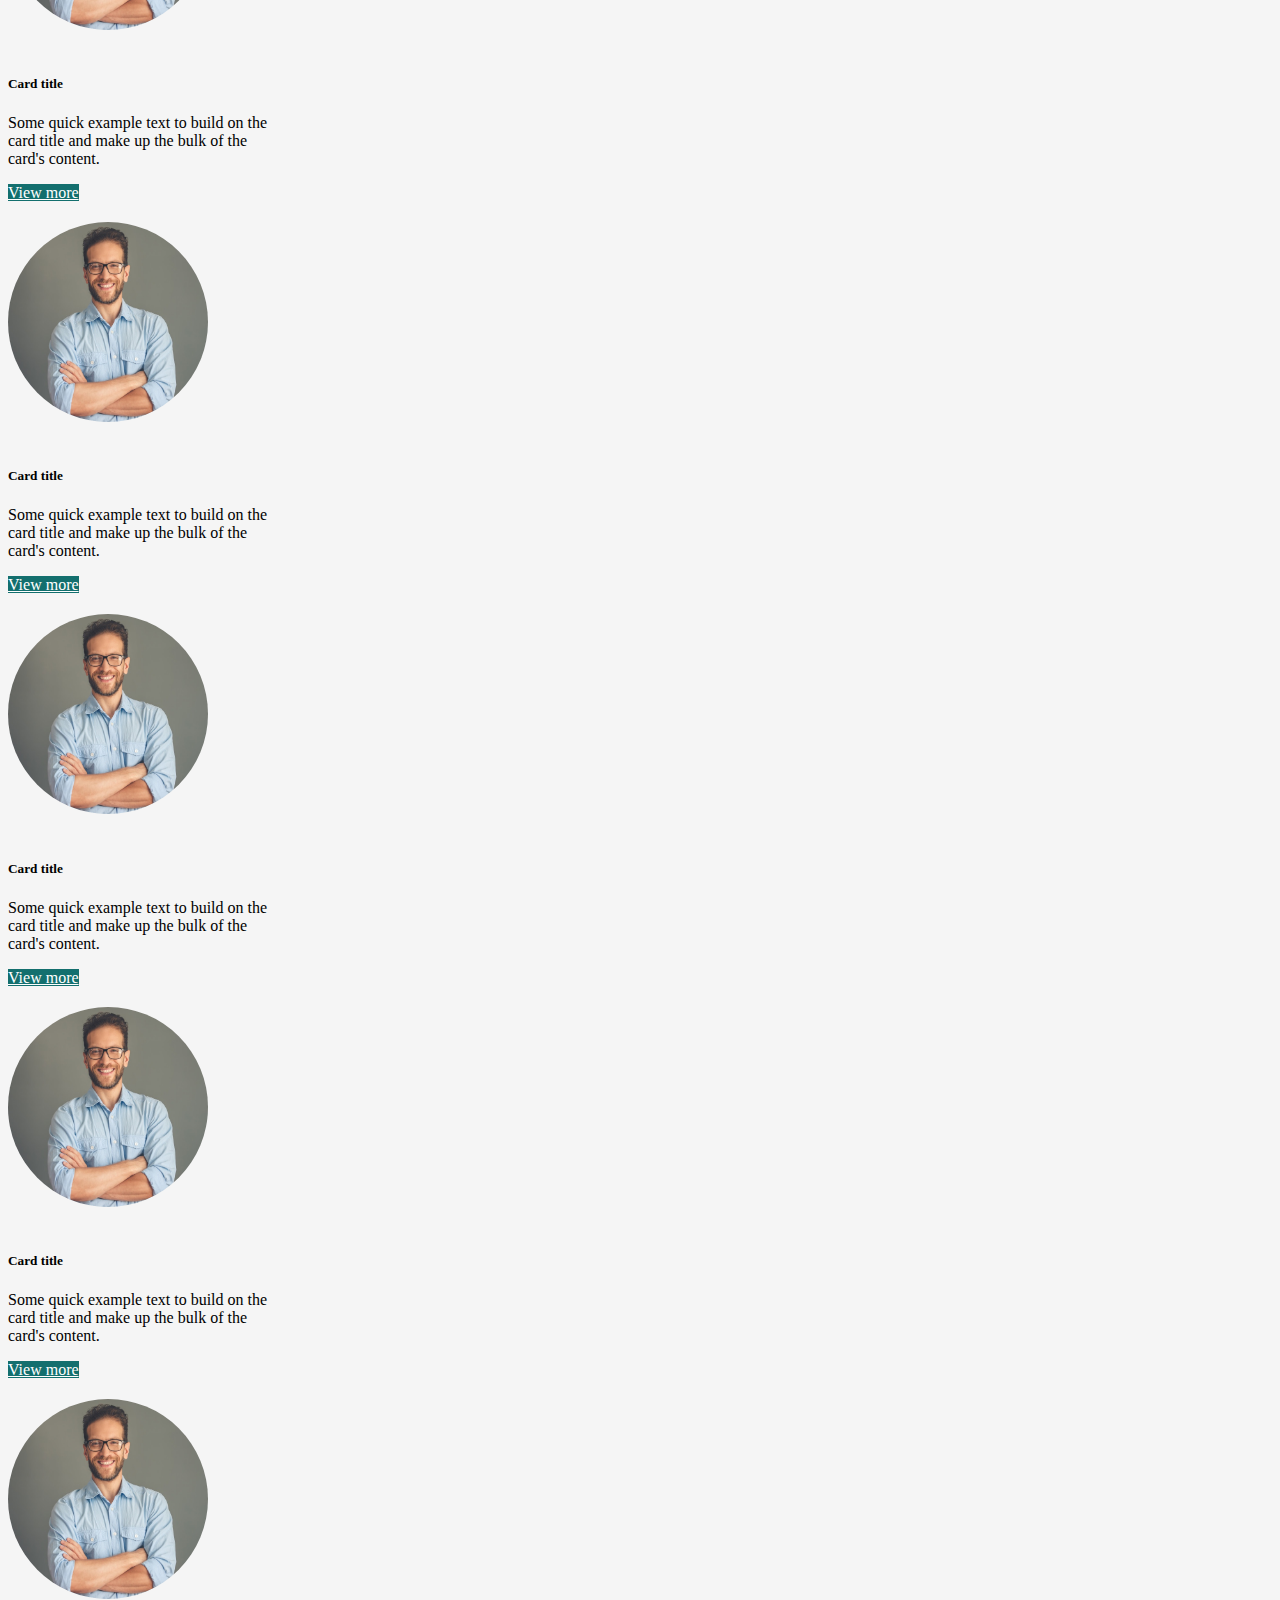
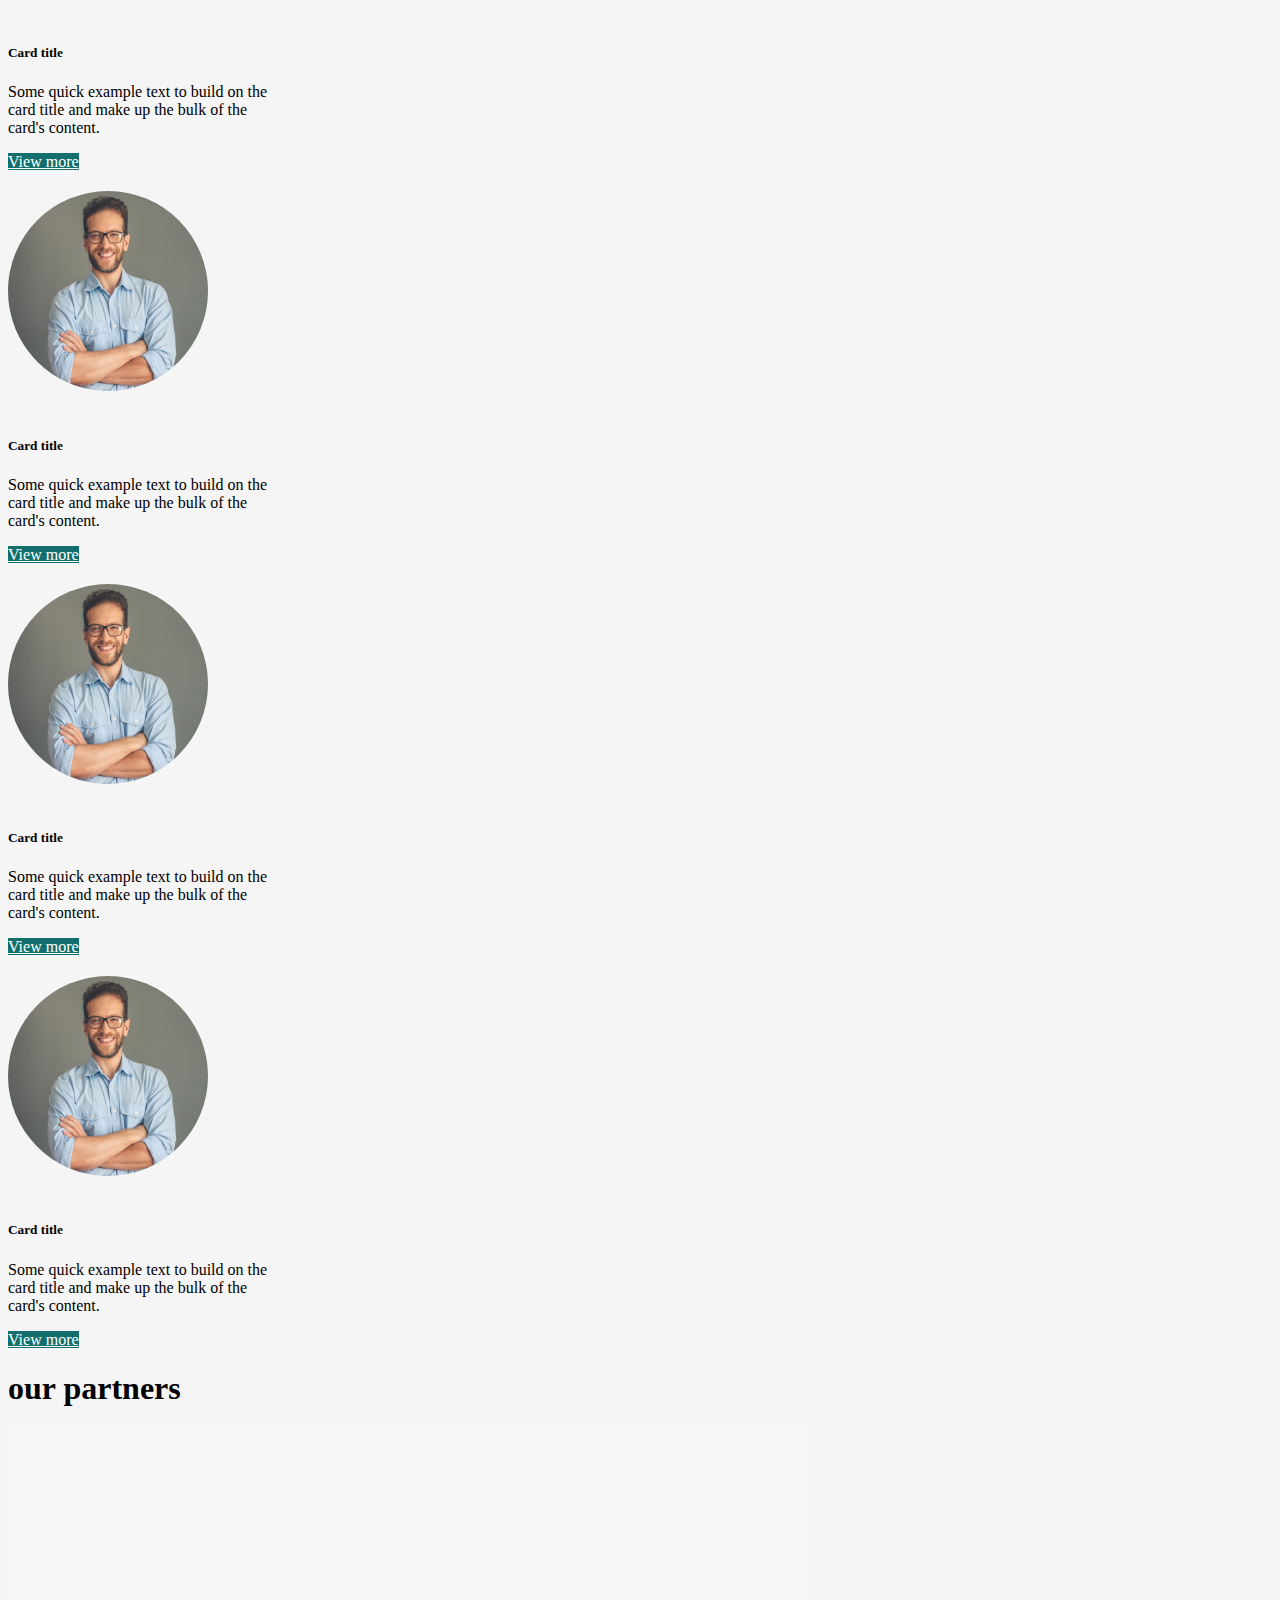
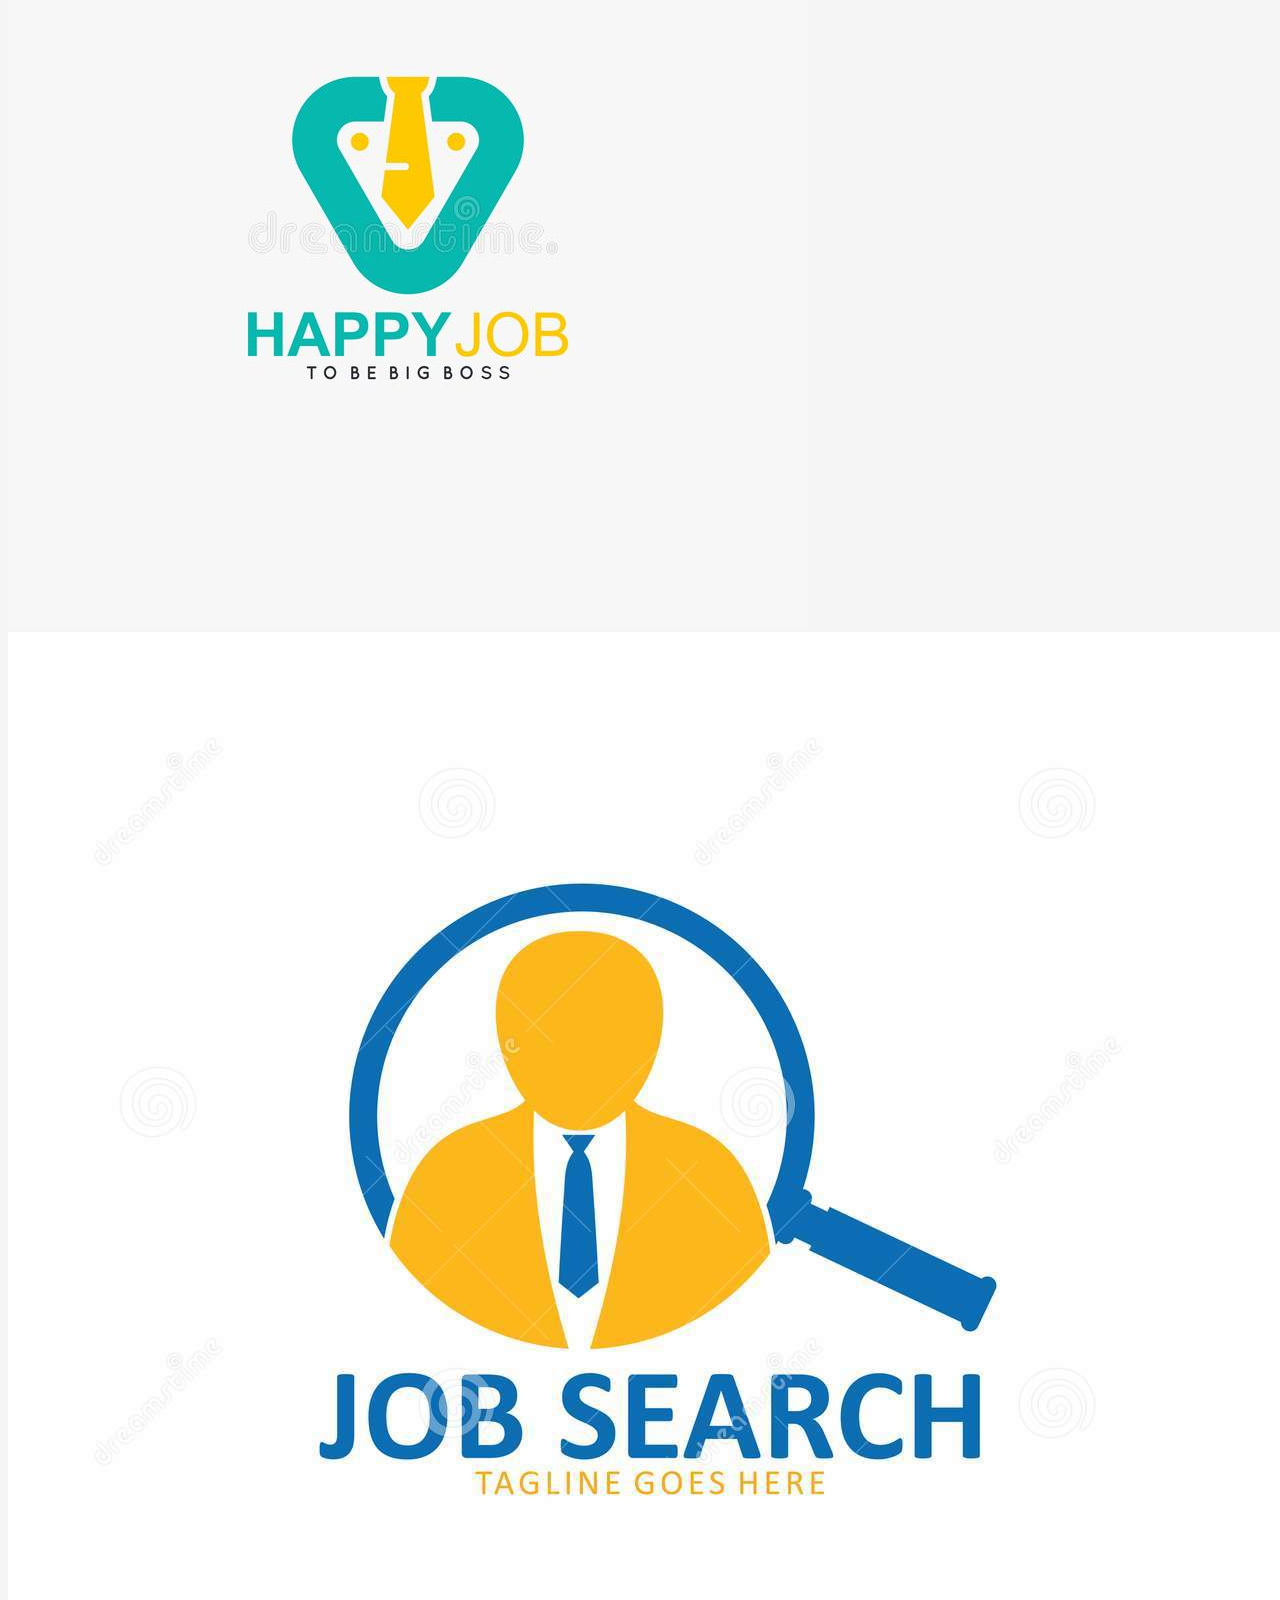
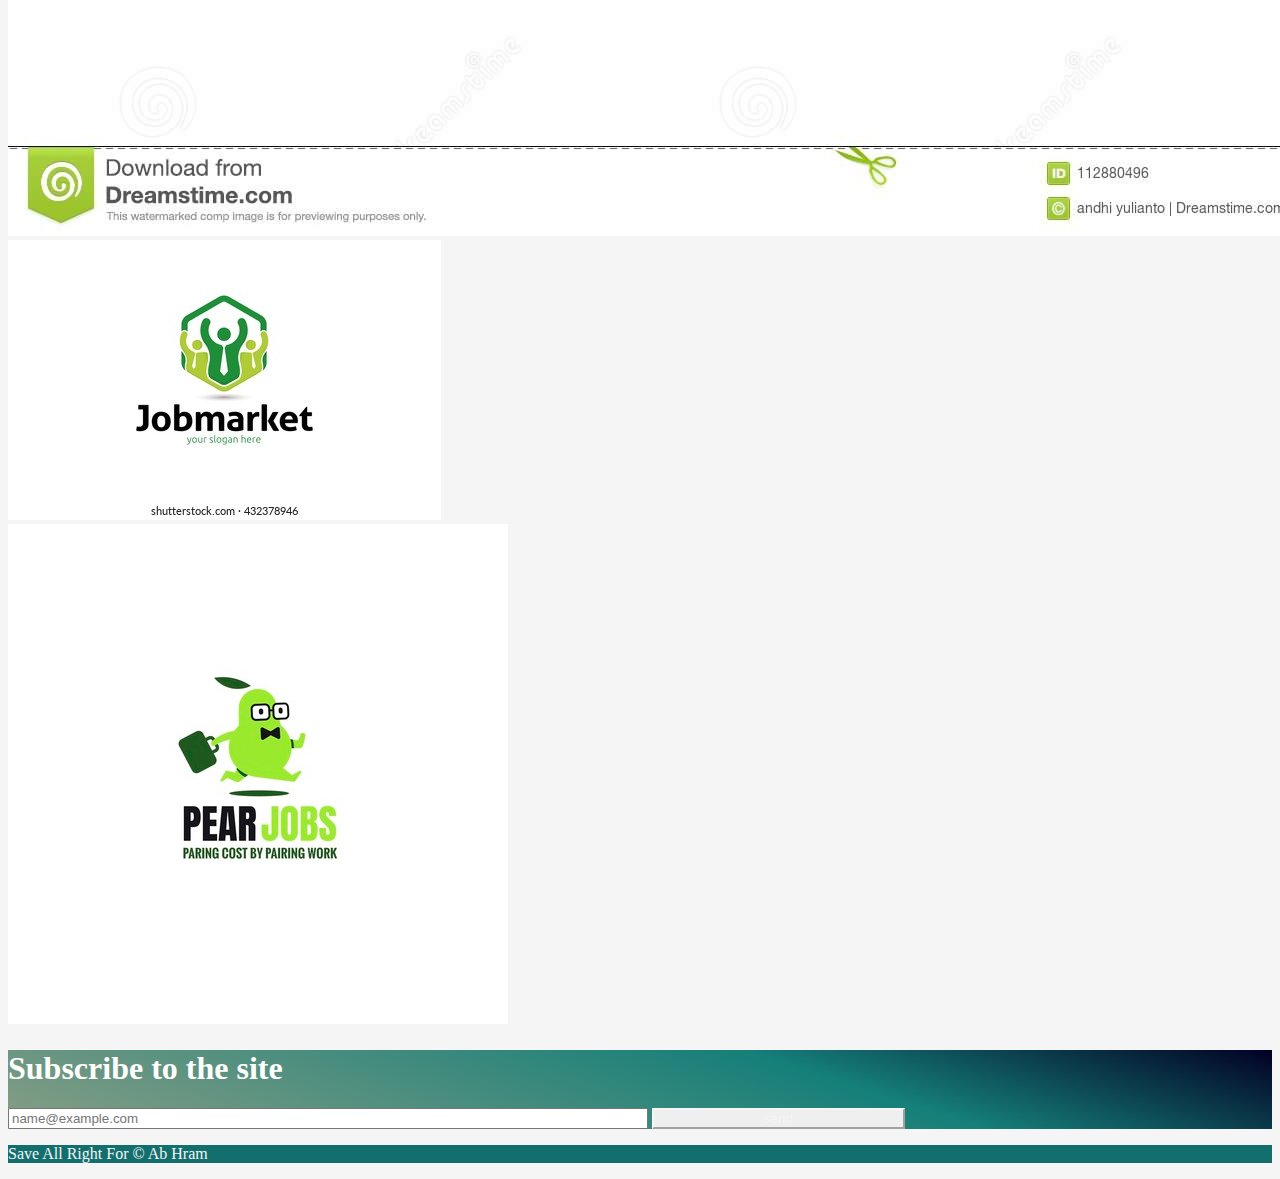
==== commit 8763a1b1: "create proflio for employe" ====
--- a/index.html
+++ b/index.html
@@ -190,6 +190,91 @@
             </div>
                     <!-- end ads  -->
             </div>
+            <div class="row my-5 mb-3">
+              <h1>Employs:</h1>
+            </div>
+            <div class="row">
+              <div class="col-md-3 mb-4">
+                <div class="card" style="width: 17rem;">
+                  <img src="images/person1.jpg" class="card-img-top" alt="...">
+                  <div class="card-body text-center">
+                    <h5 class="card-title">Card title</h5>
+                    <p class="card-text">Some quick example text to build on the card title and make up the bulk of the card's content.</p>
+                    <a href="protflio.html" class="btn btn-primary w-100">View more</a>
+                  </div>
+                </div>
+              </div>
+              <div class="col-md-3 mb-4">
+                <div class="card" style="width: 17rem;">
+                  <img src="images/person1.jpg" class="card-img-top" alt="...">
+                  <div class="card-body text-center">
+                    <h5 class="card-title">Card title</h5>
+                    <p class="card-text">Some quick example text to build on the card title and make up the bulk of the card's content.</p>
+                    <a href="protflio.html" class="btn btn-primary w-100">View more</a>
+                  </div>
+                </div>
+              </div>
+              <div class="col-md-3 mb-4">
+                <div class="card" style="width: 17rem;">
+                  <img src="images/person1.jpg" class="card-img-top" alt="...">
+                  <div class="card-body text-center">
+                    <h5 class="card-title">Card title</h5>
+                    <p class="card-text">Some quick example text to build on the card title and make up the bulk of the card's content.</p>
+                    <a href="protflio.html" class="btn btn-primary w-100">View more</a>
+                  </div>
+                </div>
+              </div>
+              <div class="col-md-3 mb-4">
+                <div class="card" style="width: 17rem;">
+                  <img src="images/person1.jpg" class="card-img-top" alt="...">
+                  <div class="card-body text-center">
+                    <h5 class="card-title">Card title</h5>
+                    <p class="card-text">Some quick example text to build on the card title and make up the bulk of the card's content.</p>
+                    <a href="protflio.html" class="btn btn-primary w-100">View more</a>
+                  </div>
+                </div>
+              </div>
+              <div class="col-md-3 mb-4">
+                <div class="card" style="width: 17rem;">
+                  <img src="images/person1.jpg" class="card-img-top" alt="...">
+                  <div class="card-body text-center">
+                    <h5 class="card-title">Card title</h5>
+                    <p class="card-text">Some quick example text to build on the card title and make up the bulk of the card's content.</p>
+                    <a href="protflio.html" class="btn btn-primary w-100">View more</a>
+                  </div>
+                </div>
+              </div>
+              <div class="col-md-3 mb-4">
+                <div class="card" style="width: 17rem;">
+                  <img src="images/person1.jpg" class="card-img-top" alt="...">
+                  <div class="card-body text-center">
+                    <h5 class="card-title">Card title</h5>
+                    <p class="card-text">Some quick example text to build on the card title and make up the bulk of the card's content.</p>
+                    <a href="protflio.html" class="btn btn-primary w-100">View more</a>
+                  </div>
+                </div>
+              </div>
+              <div class="col-md-3 mb-4">
+                <div class="card" style="width: 17rem;">
+                  <img src="images/person1.jpg" class="card-img-top" alt="...">
+                  <div class="card-body text-center">
+                    <h5 class="card-title">Card title</h5>
+                    <p class="card-text">Some quick example text to build on the card title and make up the bulk of the card's content.</p>
+                    <a href="protflio.html" class="btn btn-primary w-100">View more</a>
+                  </div>
+                </div>
+              </div>
+              <div class="col-md-3 mb-4">
+                <div class="card" style="width: 17rem;">
+                  <img src="images/person1.jpg" class="card-img-top" alt="...">
+                  <div class="card-body text-center">
+                    <h5 class="card-title">Card title</h5>
+                    <p class="card-text">Some quick example text to build on the card title and make up the bulk of the card's content.</p>
+                    <a href="protflio.html" class="btn btn-primary w-100">View more</a>
+                  </div>
+                </div>
+              </div>
+            </div>
         <div class="container">
             <h1 class="text-center my-5">our partners</h1>
             <div class="row justify-content-center align-items-center">
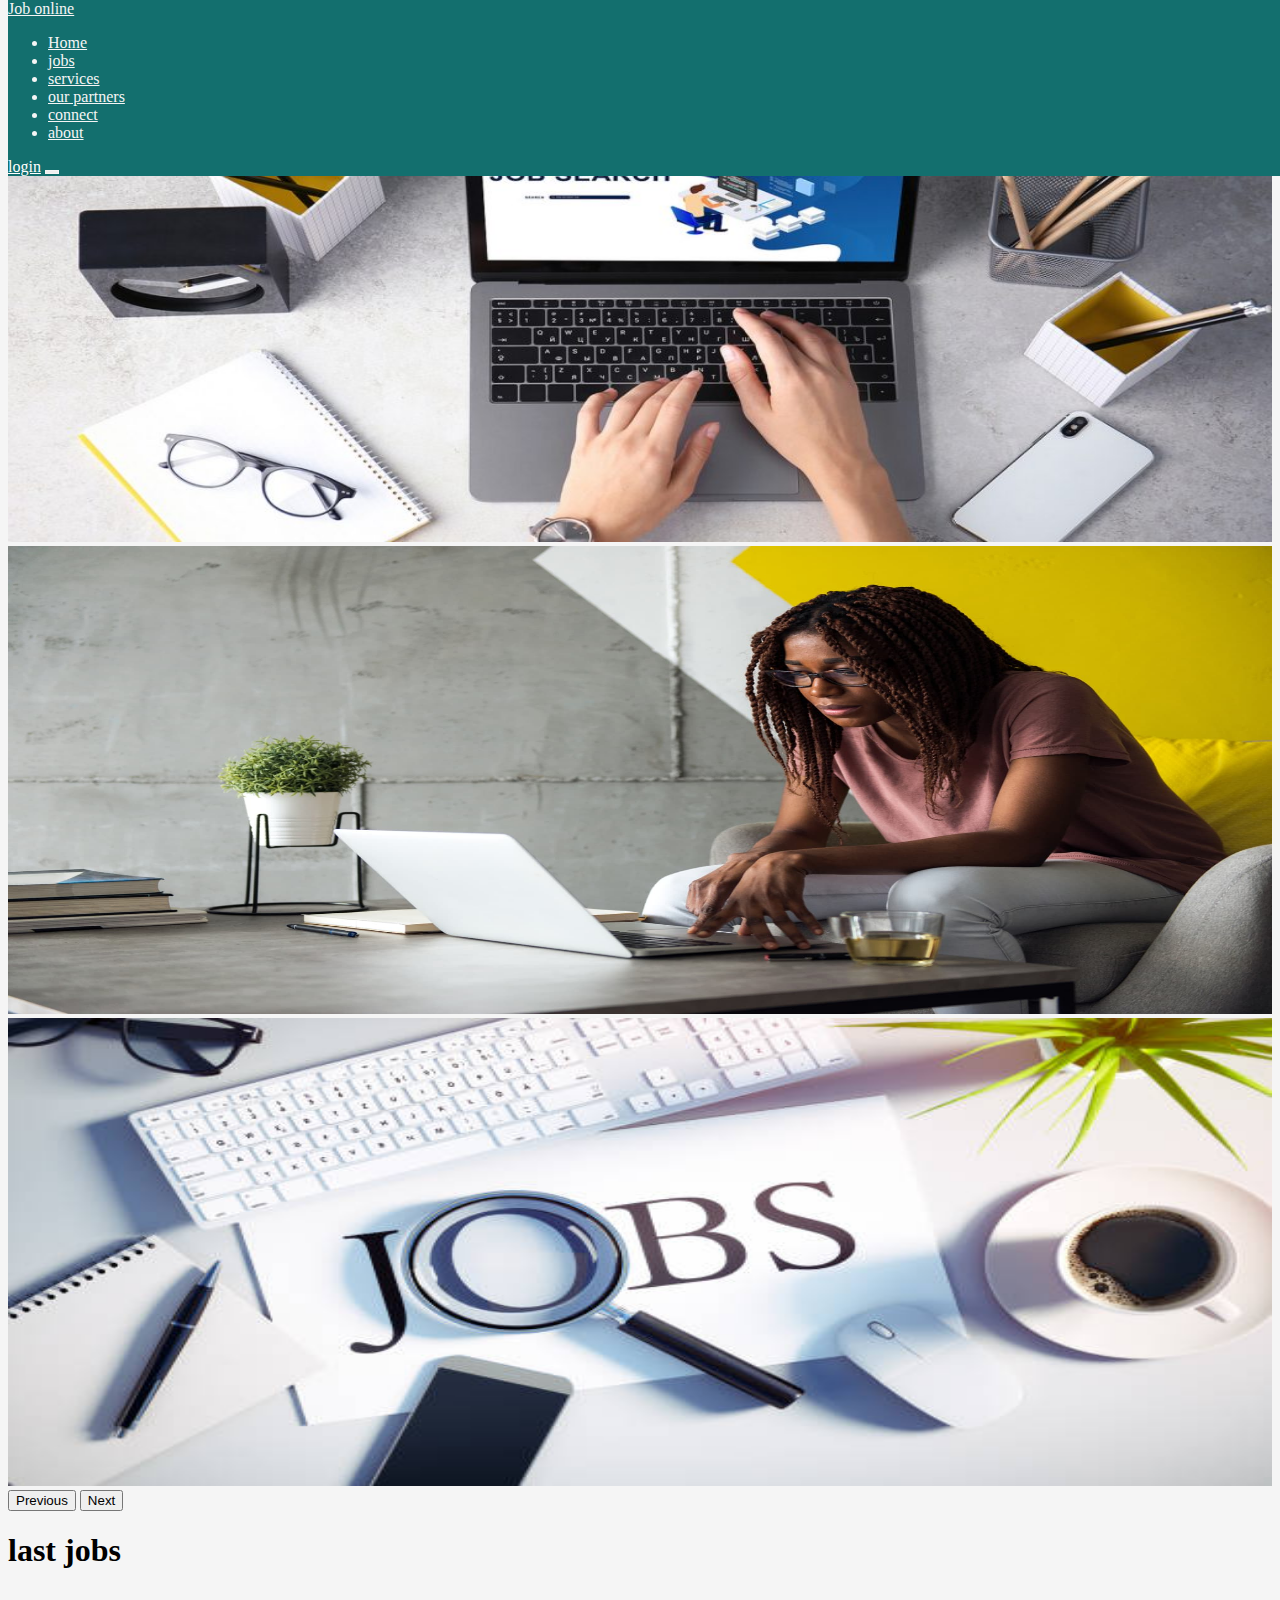
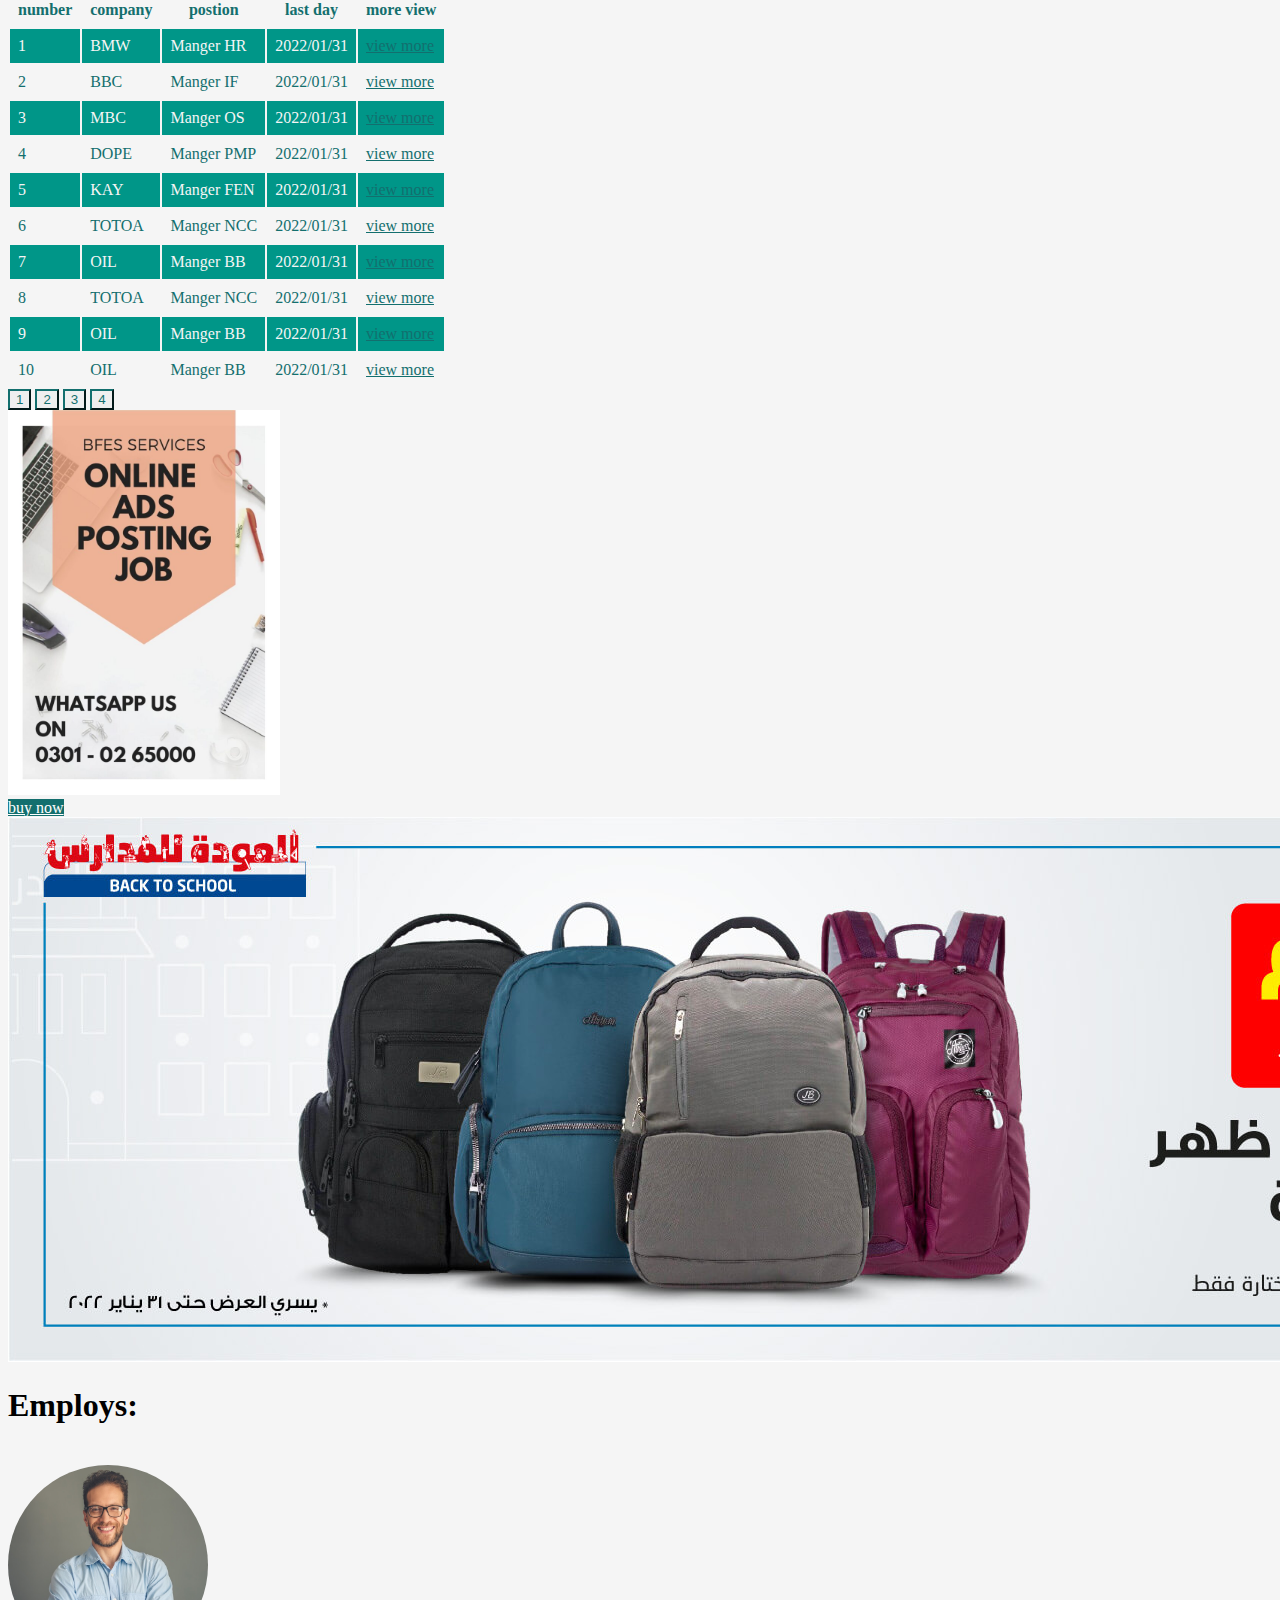
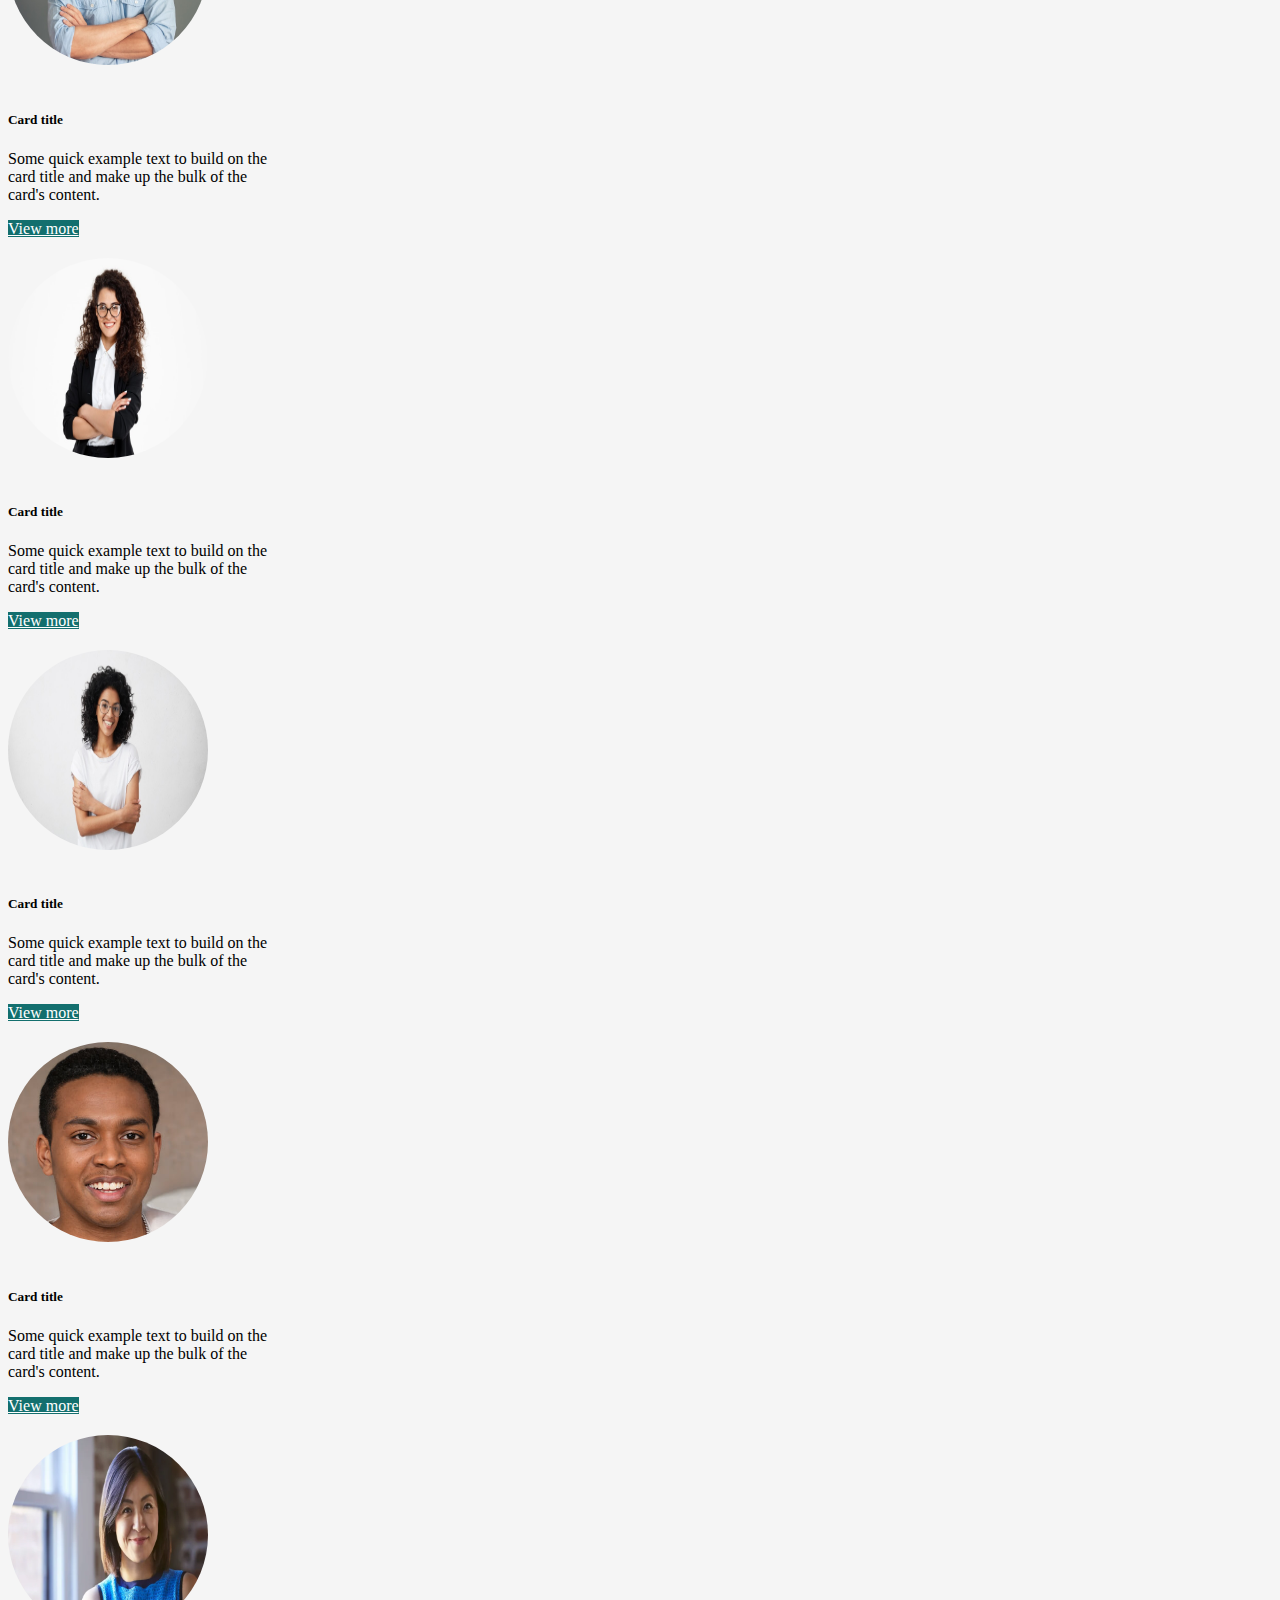
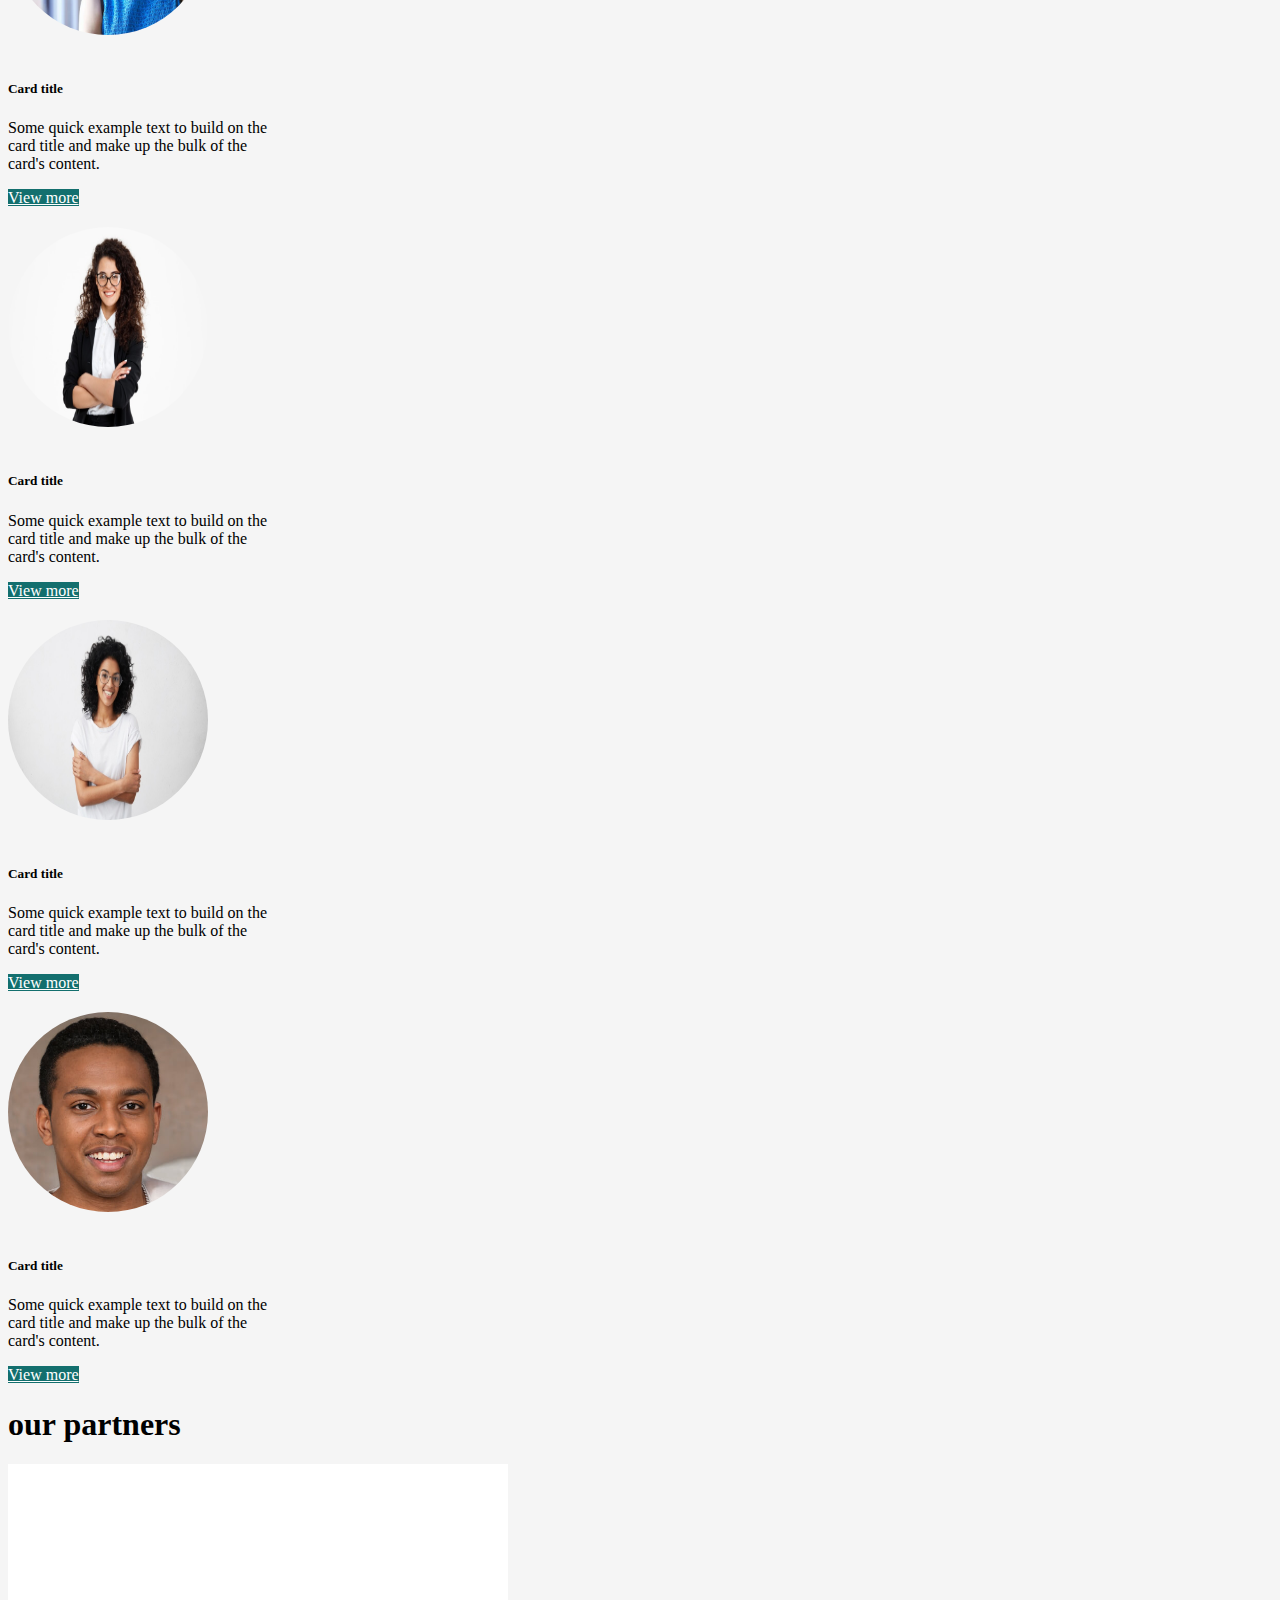
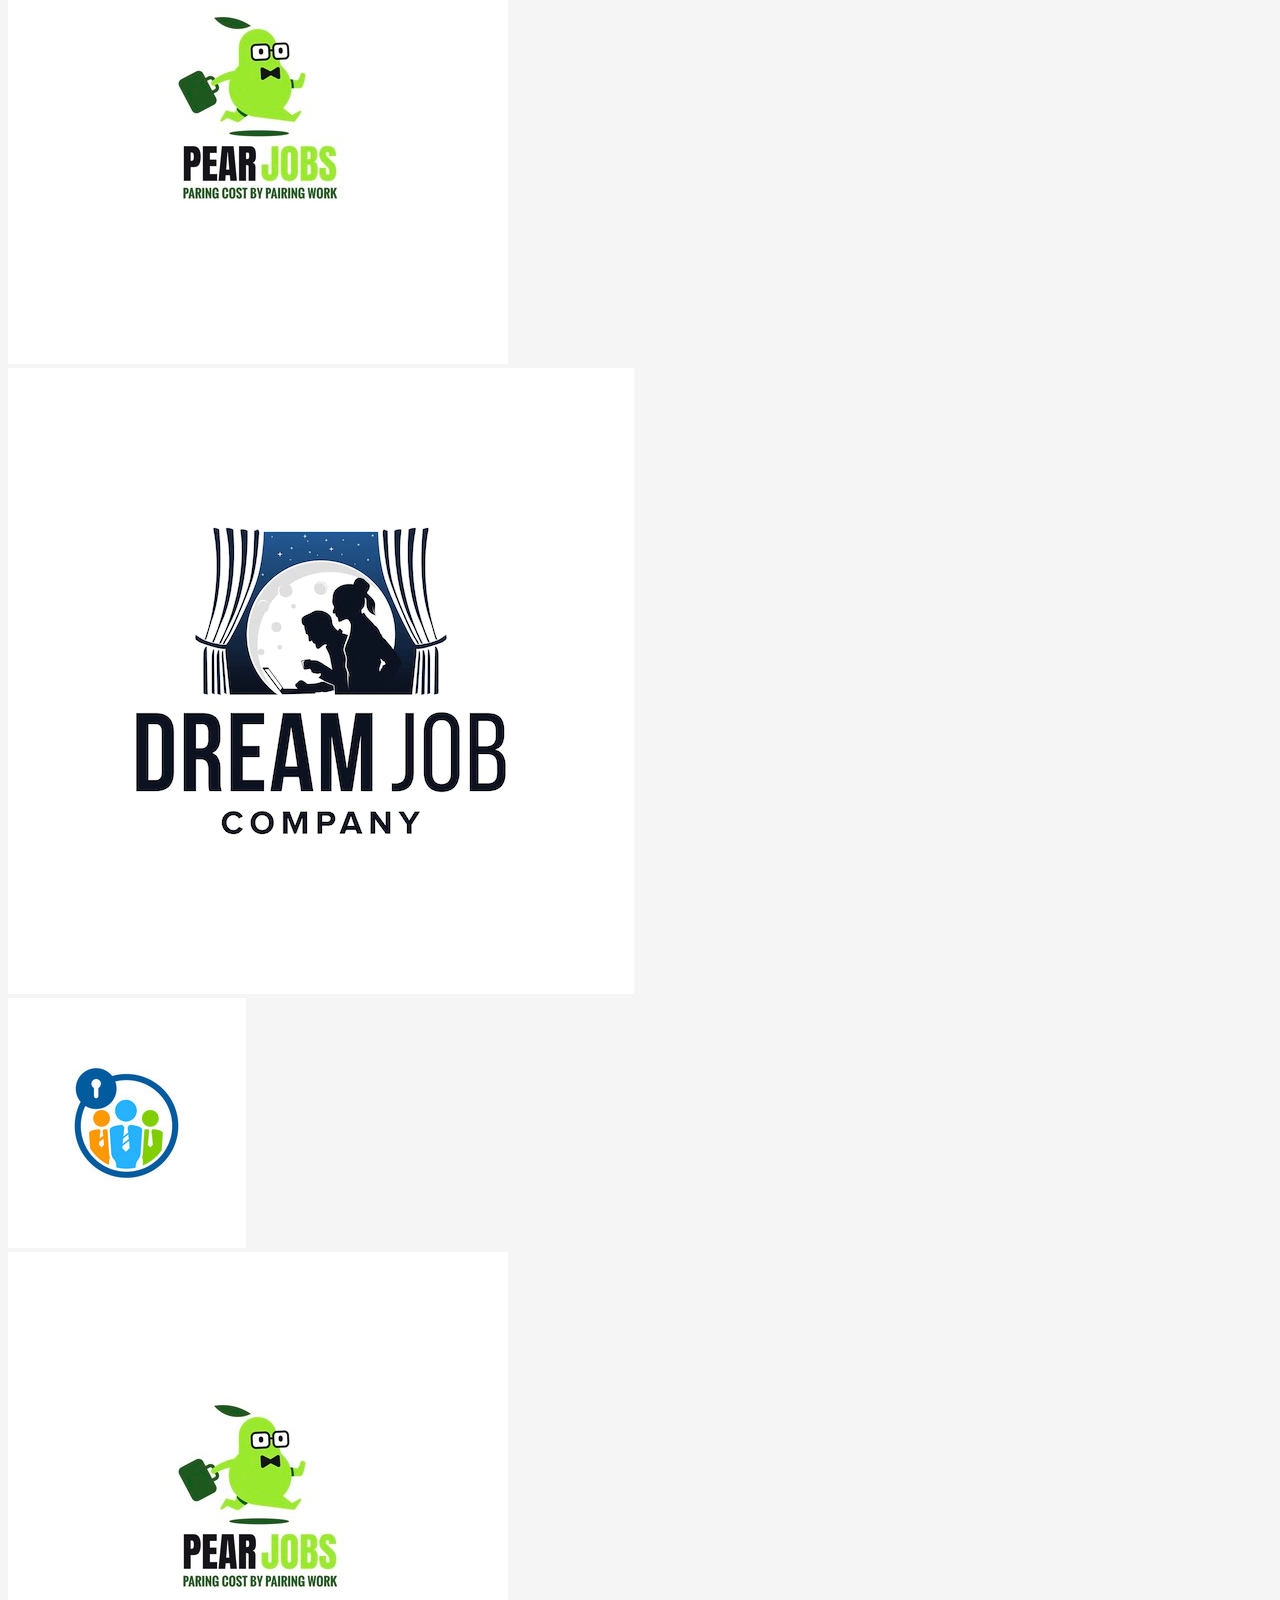
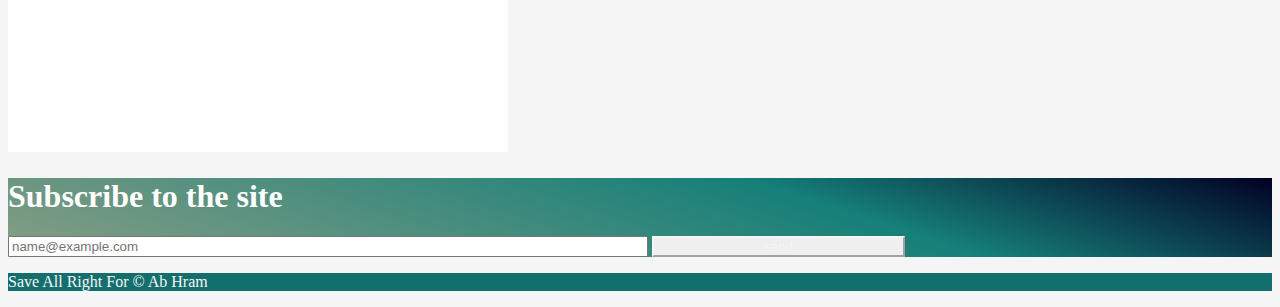
==== commit 0d315dd9: "updata 9" ====
--- a/index.html
+++ b/index.html
@@ -93,11 +93,12 @@
 
         <!-- strat ads -->
         <div class="container mt-5">
+          <h1>
+            last jobs
+        </h1>
             <div class="row">
-                <div class="col-md-9">
-                    <h1>
-                        last jobs
-                    </h1>
+                <div class="col-md-9 d-flex justify-content-center flex-column">
+                    
                     <table class="table table-striped">
                         <thead>
                             <tr>
@@ -172,29 +173,66 @@
                                     <a href="moreview.html">view more</a>
                                 </td>
                               </tr>
+                              <tr>
+                                <td>8</td>
+                                <td>TOTOA</td>
+                                <td>Manger NCC</td>
+                                <td>2022/01/31</td>
+                                <td>
+                                    <a href="moreview.html">view more</a>
+                                </td>
+                              </tr>
+                              <tr>
+                                <td>9</td>
+                                <td>OIL</td>
+                                <td>Manger BB</td>
+                                <td>2022/01/31</td>
+                                <td>
+                                    <a href="moreview.html">view more</a>
+                                </td>
+                              </tr>
+                              <tr>
+                                <td>10</td>
+                                <td>OIL</td>
+                                <td>Manger BB</td>
+                                <td>2022/01/31</td>
+                                <td>
+                                    <a href="moreview.html">view more</a>
+                                </td>
+                              </tr>
                           </tbody>
                       </table>
-                </div>
-                <div class="col-md-3">
-                    <img src="images/ads.jpg" class="img-fluid" alt="" srcset="">
+                      <div class="row ">
+                        <div class="btn-toolbar mb-3 text-center" role="toolbar" aria-label="Toolbar with button groups">
+                          <div class="btn-group me-2 justify-content-center align-items-center" role="group" aria-label="First group">
+                            <button type="button" class="btn btn-outline-primary">1</button>
+                            <button type="button" class="btn btn-outline-primary">2</button>
+                            <button type="button" class="btn btn-outline-primary">3</button>
+                            <button type="button" class="btn btn-outline-primary">4</button>
+                          </div>
+                      </div>
+                              <!-- start ads  -->
+                      </div>
+                </div>
+                <div class="col-md-3 ">
+                    
+                    
+                    <div class="card" style="width: 17rem; padding: 0;"  >
+                      <img src="images/ads.jpg" class="card-img-top img-fluid " alt="..." style="border-radius: 0; width: 100%; height: 100%; margin: 0;">
+                      <div class="card-body text-center">
+                        <a href="protflio.html" class="btn btn-primary w-75 mx-4">buy now</a>
+                      </div>
+                    </div>
                 </div>
             </div>
-            <div class="row ">
-              <div class="btn-toolbar mb-3 text-center" role="toolbar" aria-label="Toolbar with button groups">
-                <div class="btn-group me-2 justify-content-center align-items-center" role="group" aria-label="First group">
-                  <button type="button" class="btn btn-outline-primary">1</button>
-                  <button type="button" class="btn btn-outline-primary">2</button>
-                  <button type="button" class="btn btn-outline-primary">3</button>
-                  <button type="button" class="btn btn-outline-primary">4</button>
-                </div>
-            </div>
-                    <!-- end ads  -->
-            </div>
+           <div class="row my-4">
+             <img src="images/inline.jpg" alt="" srcset="">
+           </div>
             <div class="row my-5 mb-3">
               <h1>Employs:</h1>
             </div>
-            <div class="row">
-              <div class="col-md-3 mb-4">
+            <div class="row justify-content-center align-items-center">
+              <div class="col-md-3 mb-4 d-flex justify-content-center">
                 <div class="card" style="width: 17rem;">
                   <img src="images/person1.jpg" class="card-img-top" alt="...">
                   <div class="card-body text-center">
@@ -204,69 +242,69 @@
                   </div>
                 </div>
               </div>
-              <div class="col-md-3 mb-4">
-                <div class="card" style="width: 17rem;">
-                  <img src="images/person1.jpg" class="card-img-top" alt="...">
-                  <div class="card-body text-center">
-                    <h5 class="card-title">Card title</h5>
-                    <p class="card-text">Some quick example text to build on the card title and make up the bulk of the card's content.</p>
-                    <a href="protflio.html" class="btn btn-primary w-100">View more</a>
-                  </div>
-                </div>
-              </div>
-              <div class="col-md-3 mb-4">
-                <div class="card" style="width: 17rem;">
-                  <img src="images/person1.jpg" class="card-img-top" alt="...">
-                  <div class="card-body text-center">
-                    <h5 class="card-title">Card title</h5>
-                    <p class="card-text">Some quick example text to build on the card title and make up the bulk of the card's content.</p>
-                    <a href="protflio.html" class="btn btn-primary w-100">View more</a>
-                  </div>
-                </div>
-              </div>
-              <div class="col-md-3 mb-4">
-                <div class="card" style="width: 17rem;">
-                  <img src="images/person1.jpg" class="card-img-top" alt="...">
-                  <div class="card-body text-center">
-                    <h5 class="card-title">Card title</h5>
-                    <p class="card-text">Some quick example text to build on the card title and make up the bulk of the card's content.</p>
-                    <a href="protflio.html" class="btn btn-primary w-100">View more</a>
-                  </div>
-                </div>
-              </div>
-              <div class="col-md-3 mb-4">
-                <div class="card" style="width: 17rem;">
-                  <img src="images/person1.jpg" class="card-img-top" alt="...">
-                  <div class="card-body text-center">
-                    <h5 class="card-title">Card title</h5>
-                    <p class="card-text">Some quick example text to build on the card title and make up the bulk of the card's content.</p>
-                    <a href="protflio.html" class="btn btn-primary w-100">View more</a>
-                  </div>
-                </div>
-              </div>
-              <div class="col-md-3 mb-4">
-                <div class="card" style="width: 17rem;">
-                  <img src="images/person1.jpg" class="card-img-top" alt="...">
-                  <div class="card-body text-center">
-                    <h5 class="card-title">Card title</h5>
-                    <p class="card-text">Some quick example text to build on the card title and make up the bulk of the card's content.</p>
-                    <a href="protflio.html" class="btn btn-primary w-100">View more</a>
-                  </div>
-                </div>
-              </div>
-              <div class="col-md-3 mb-4">
-                <div class="card" style="width: 17rem;">
-                  <img src="images/person1.jpg" class="card-img-top" alt="...">
-                  <div class="card-body text-center">
-                    <h5 class="card-title">Card title</h5>
-                    <p class="card-text">Some quick example text to build on the card title and make up the bulk of the card's content.</p>
-                    <a href="protflio.html" class="btn btn-primary w-100">View more</a>
-                  </div>
-                </div>
-              </div>
-              <div class="col-md-3 mb-4">
-                <div class="card" style="width: 17rem;">
-                  <img src="images/person1.jpg" class="card-img-top" alt="...">
+              <div class="col-md-3 mb-4 d-flex justify-content-center">
+                <div class="card" style="width: 17rem;">
+                  <img src="images/person5.jpg" class="card-img-top" alt="...">
+                  <div class="card-body text-center">
+                    <h5 class="card-title">Card title</h5>
+                    <p class="card-text">Some quick example text to build on the card title and make up the bulk of the card's content.</p>
+                    <a href="protflio.html" class="btn btn-primary w-100">View more</a>
+                  </div>
+                </div>
+              </div>
+              <div class="col-md-3 mb-4 d-flex justify-content-center">
+                <div class="card" style="width: 17rem;">
+                  <img src="images/person2.jpg" class="card-img-top" alt="...">
+                  <div class="card-body text-center">
+                    <h5 class="card-title">Card title</h5>
+                    <p class="card-text">Some quick example text to build on the card title and make up the bulk of the card's content.</p>
+                    <a href="protflio.html" class="btn btn-primary w-100">View more</a>
+                  </div>
+                </div>
+              </div>
+              <div class="col-md-3 mb-4 d-flex justify-content-center">
+                <div class="card" style="width: 17rem;">
+                  <img src="images/person3.jpg" class="card-img-top" alt="...">
+                  <div class="card-body text-center">
+                    <h5 class="card-title">Card title</h5>
+                    <p class="card-text">Some quick example text to build on the card title and make up the bulk of the card's content.</p>
+                    <a href="protflio.html" class="btn btn-primary w-100">View more</a>
+                  </div>
+                </div>
+              </div>
+              <div class="col-md-3 mb-4 d-flex justify-content-center">
+                <div class="card" style="width: 17rem;">
+                  <img src="images/person4.jpg" class="card-img-top" alt="...">
+                  <div class="card-body text-center">
+                    <h5 class="card-title">Card title</h5>
+                    <p class="card-text">Some quick example text to build on the card title and make up the bulk of the card's content.</p>
+                    <a href="protflio.html" class="btn btn-primary w-100">View more</a>
+                  </div>
+                </div>
+              </div>
+              <div class="col-md-3 mb-4 d-flex justify-content-center">
+                <div class="card" style="width: 17rem;">
+                  <img src="images/person5.jpg" class="card-img-top" alt="...">
+                  <div class="card-body text-center">
+                    <h5 class="card-title">Card title</h5>
+                    <p class="card-text">Some quick example text to build on the card title and make up the bulk of the card's content.</p>
+                    <a href="protflio.html" class="btn btn-primary w-100">View more</a>
+                  </div>
+                </div>
+              </div>
+              <div class="col-md-3 mb-4 d-flex justify-content-center">
+                <div class="card" style="width: 17rem;">
+                  <img src="images/person2.jpg" class="card-img-top" alt="...">
+                  <div class="card-body text-center">
+                    <h5 class="card-title">Card title</h5>
+                    <p class="card-text">Some quick example text to build on the card title and make up the bulk of the card's content.</p>
+                    <a href="protflio.html" class="btn btn-primary w-100">View more</a>
+                  </div>
+                </div>
+              </div>
+              <div class="col-md-3 mb-4 d-flex justify-content-center">
+                <div class="card" style="width: 17rem;">
+                  <img src="images/person3.jpg" class="card-img-top" alt="...">
                   <div class="card-body text-center">
                     <h5 class="card-title">Card title</h5>
                     <p class="card-text">Some quick example text to build on the card title and make up the bulk of the card's content.</p>
@@ -279,13 +317,13 @@
             <h1 class="text-center my-5">our partners</h1>
             <div class="row justify-content-center align-items-center">
                 <div class="col-md-3 d-flex justify-content-center ">
-                    <img src="images/job1.jpg" class="img-fluid" alt="" srcset="">
+                    <img src="images/job4.jpg" class="img-fluid" alt="" srcset="">
                 </div>
                 <div class="col-md-3 d-flex justify-content-center ">
-                    <img src="images/job2.jpg" class="img-fluid" alt="" srcset="">
+                    <img src="images/job8.webp" class="img-fluid" alt="" srcset="">
                 </div>
                 <div class="col-md-3 d-flex justify-content-center ">
-                    <img src="images/job3.jpg" class="img-fluid" alt="" srcset="">
+                    <img src="images/job9.jpg" class="img-fluid" alt="" srcset="">
                 </div>
                 <div class="col-md-3 d-flex justify-content-center ">
                     <img src="images/job4.jpg" class="img-fluid" alt="" srcset="">
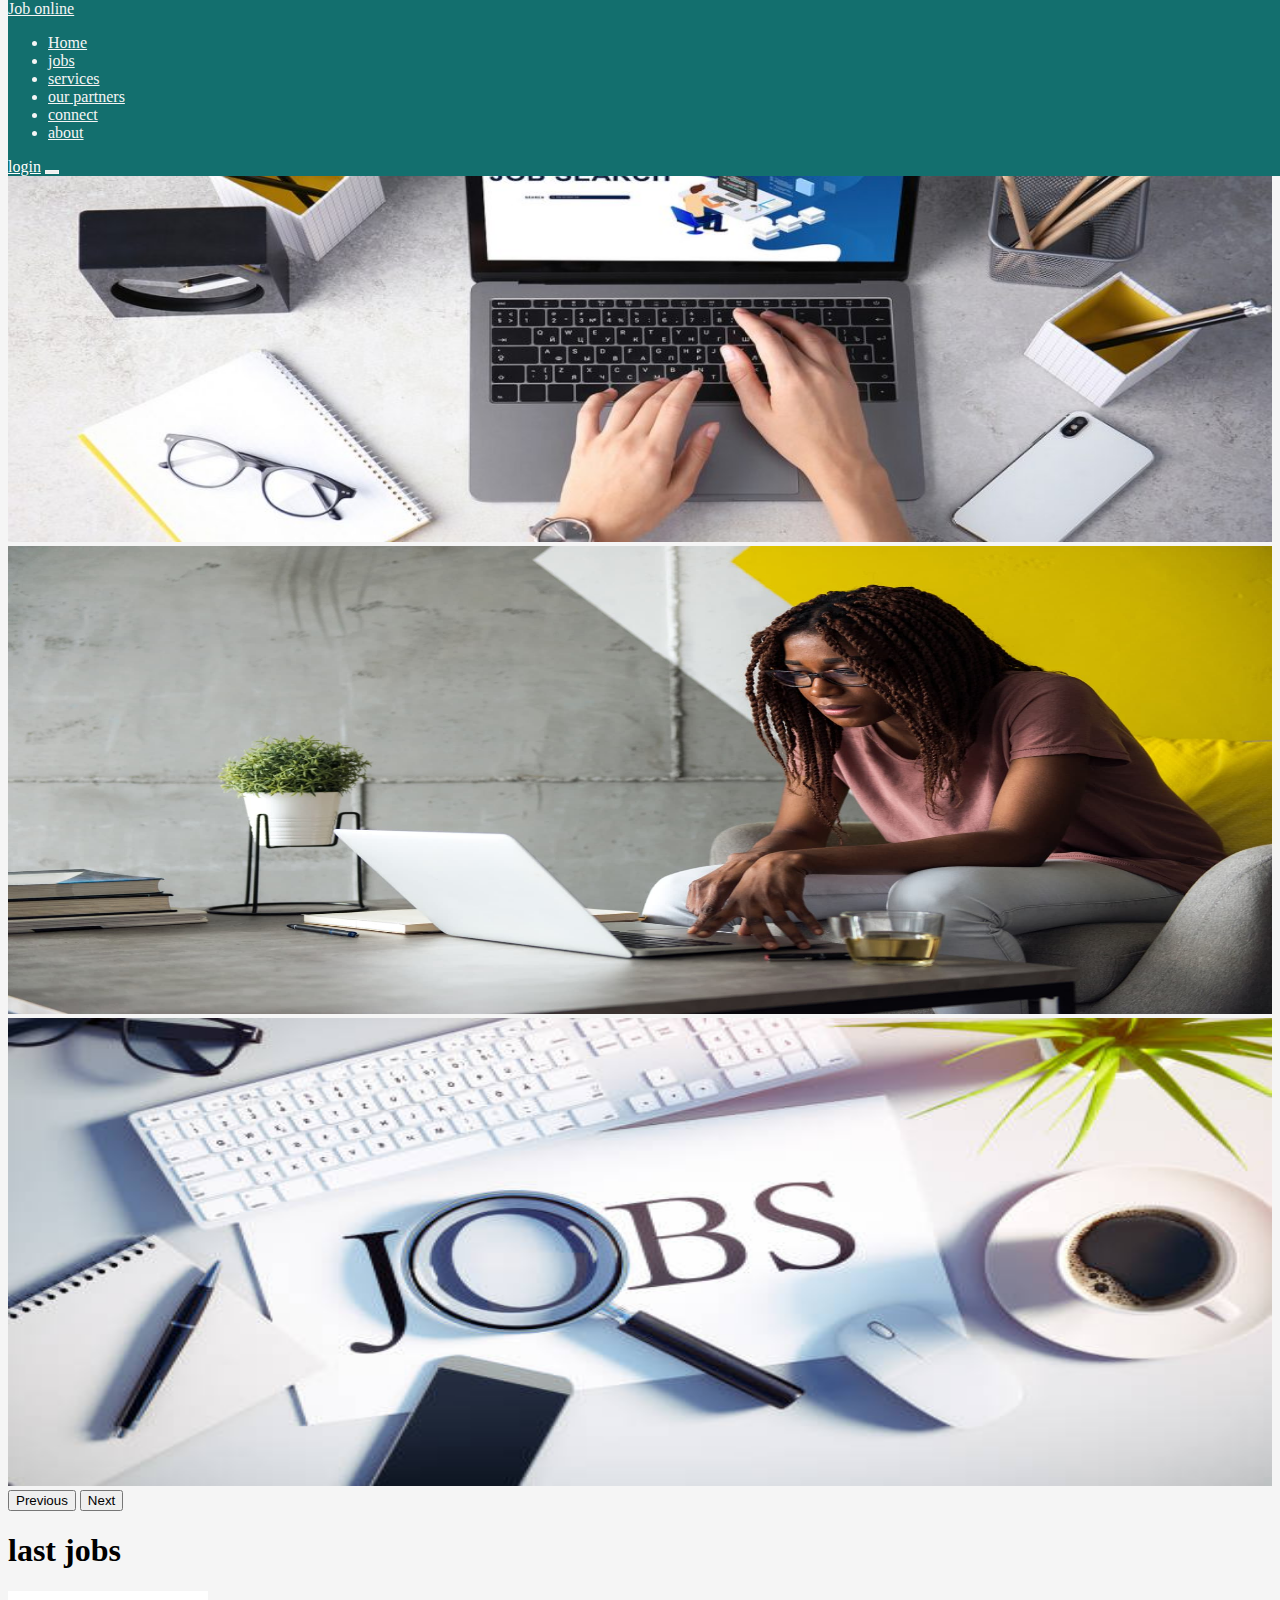
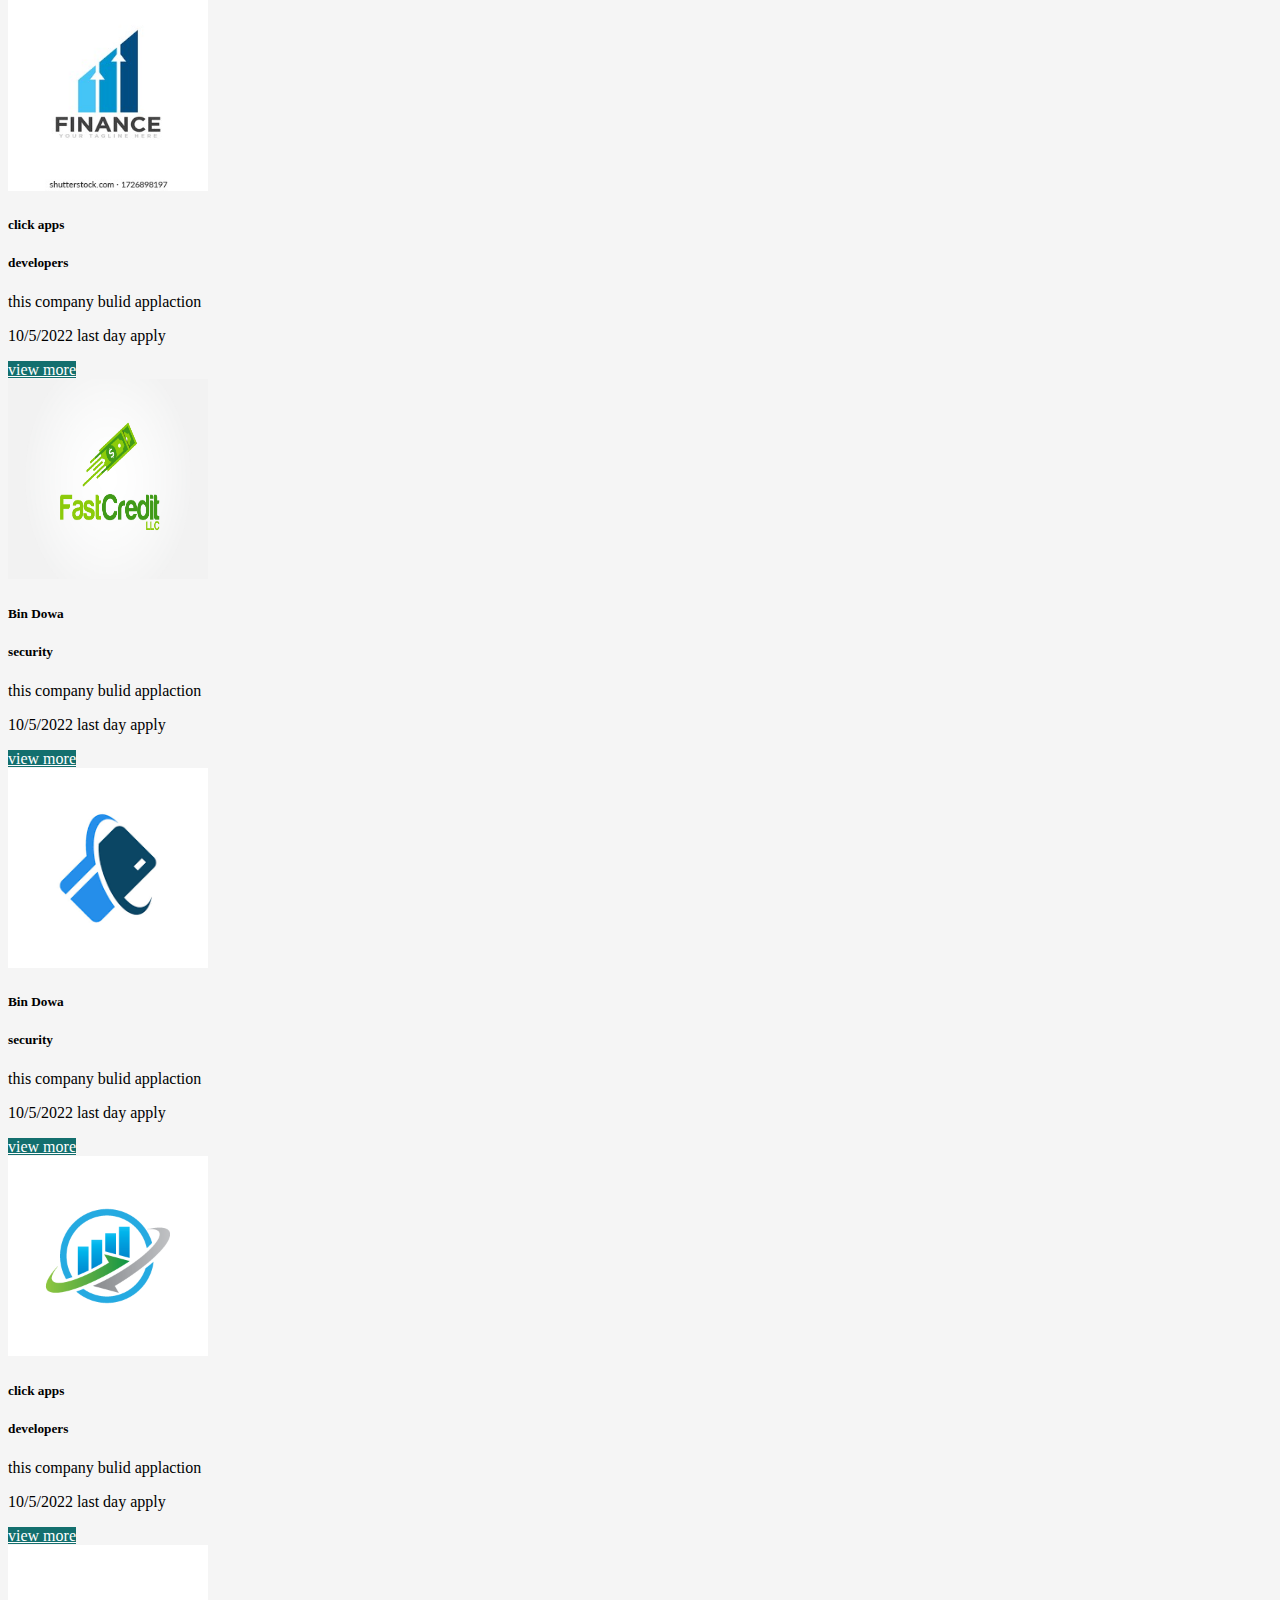
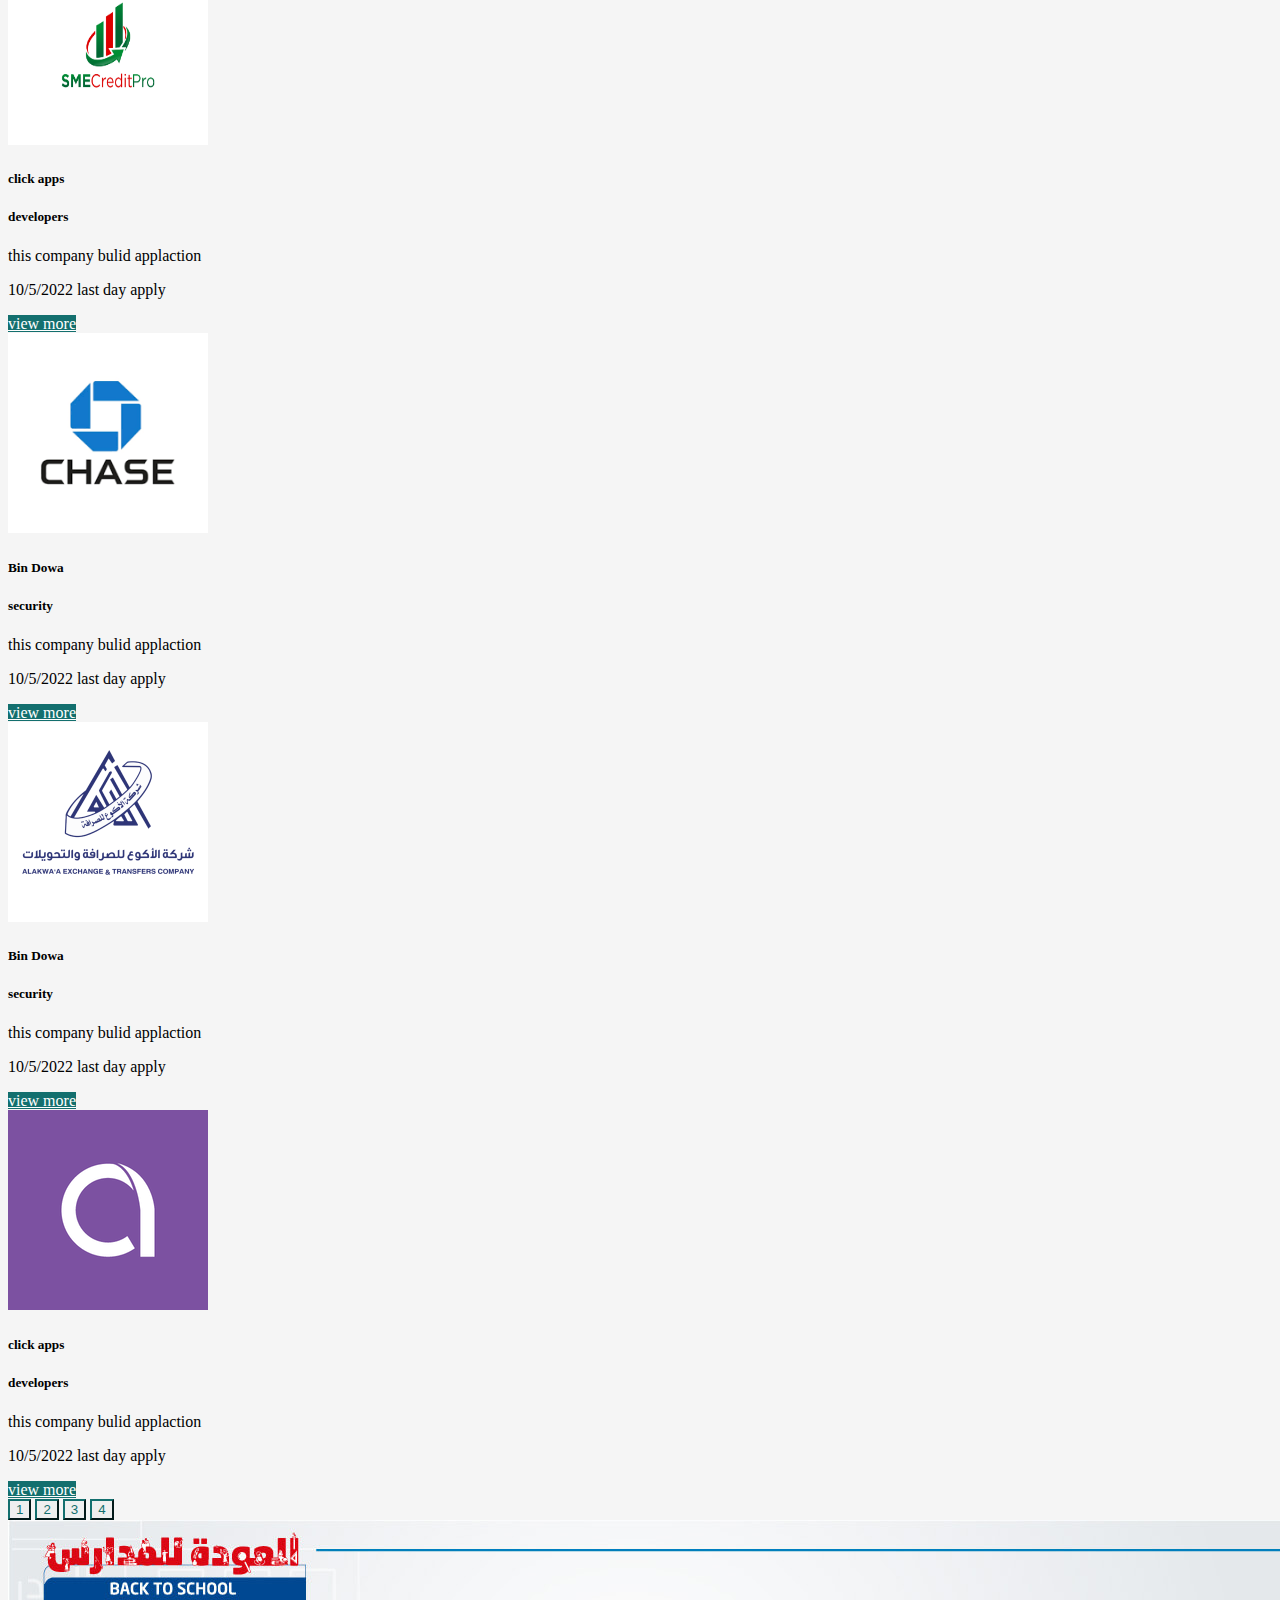
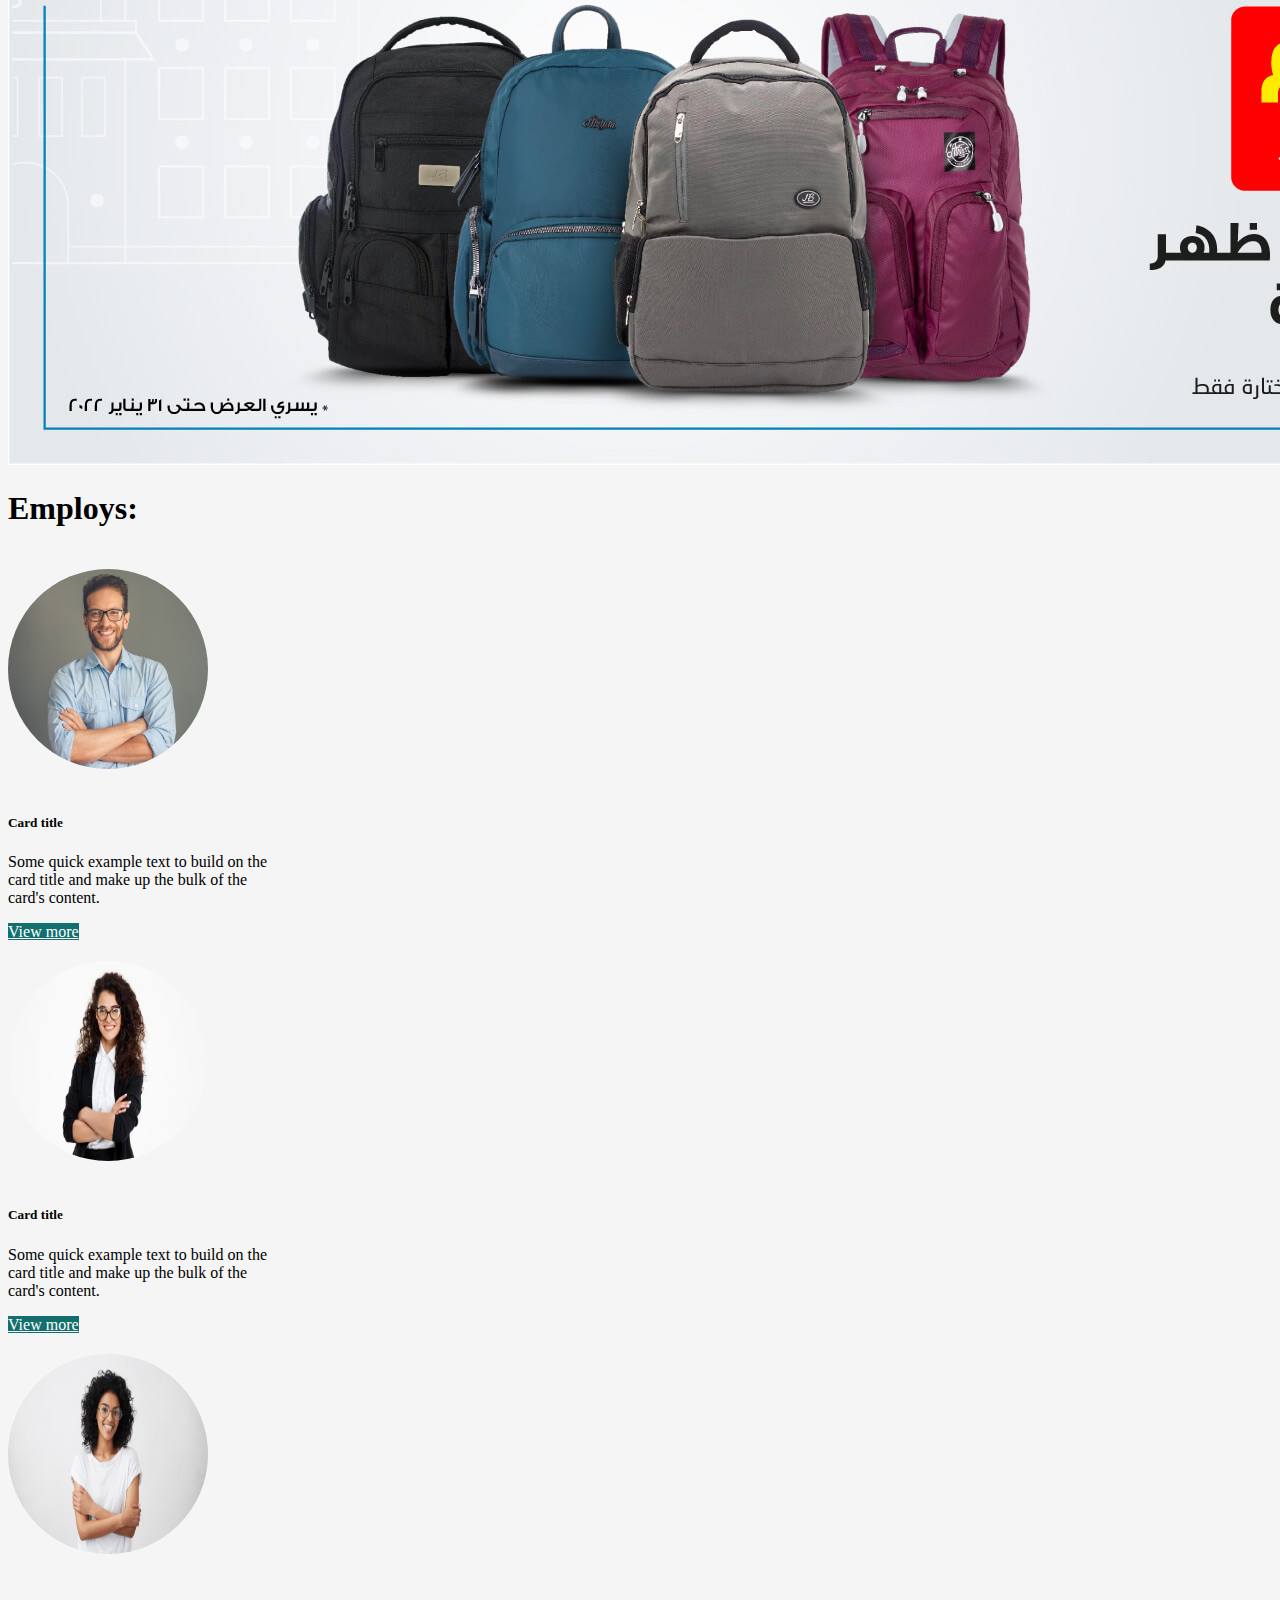
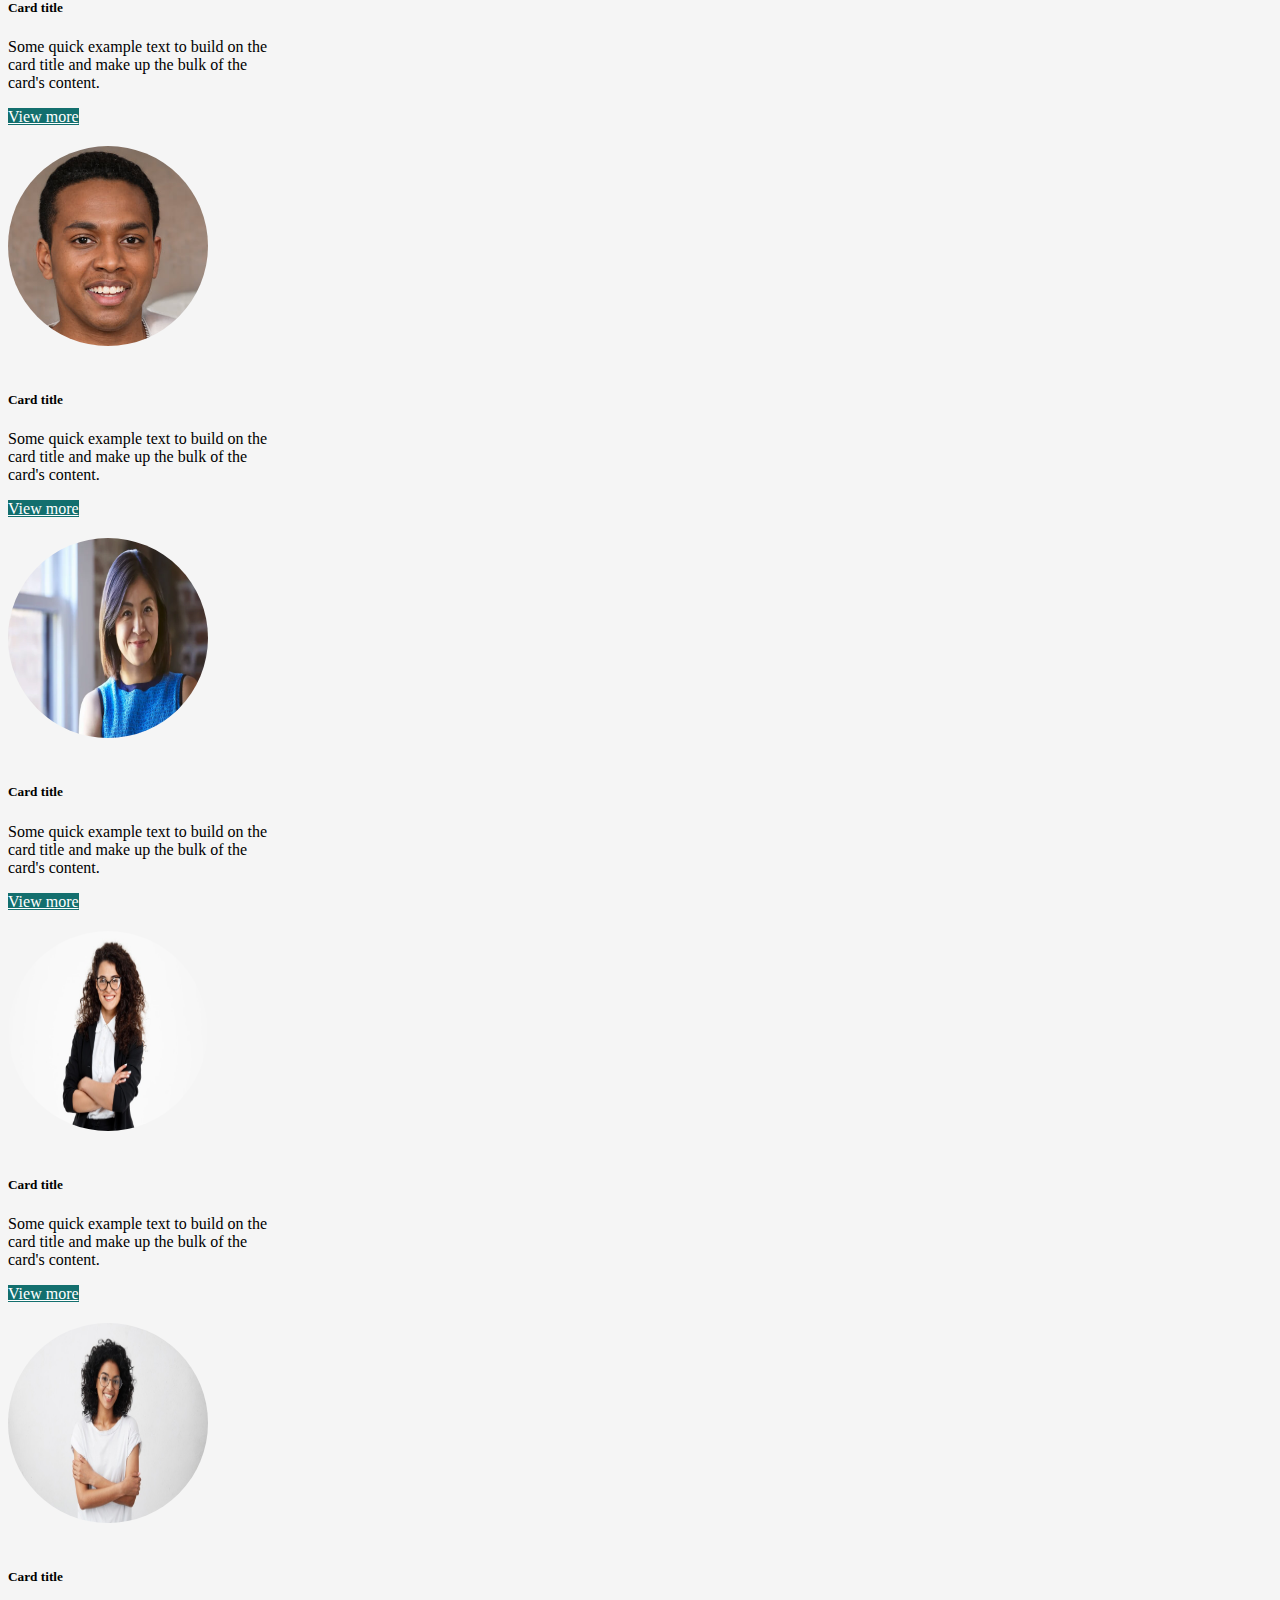
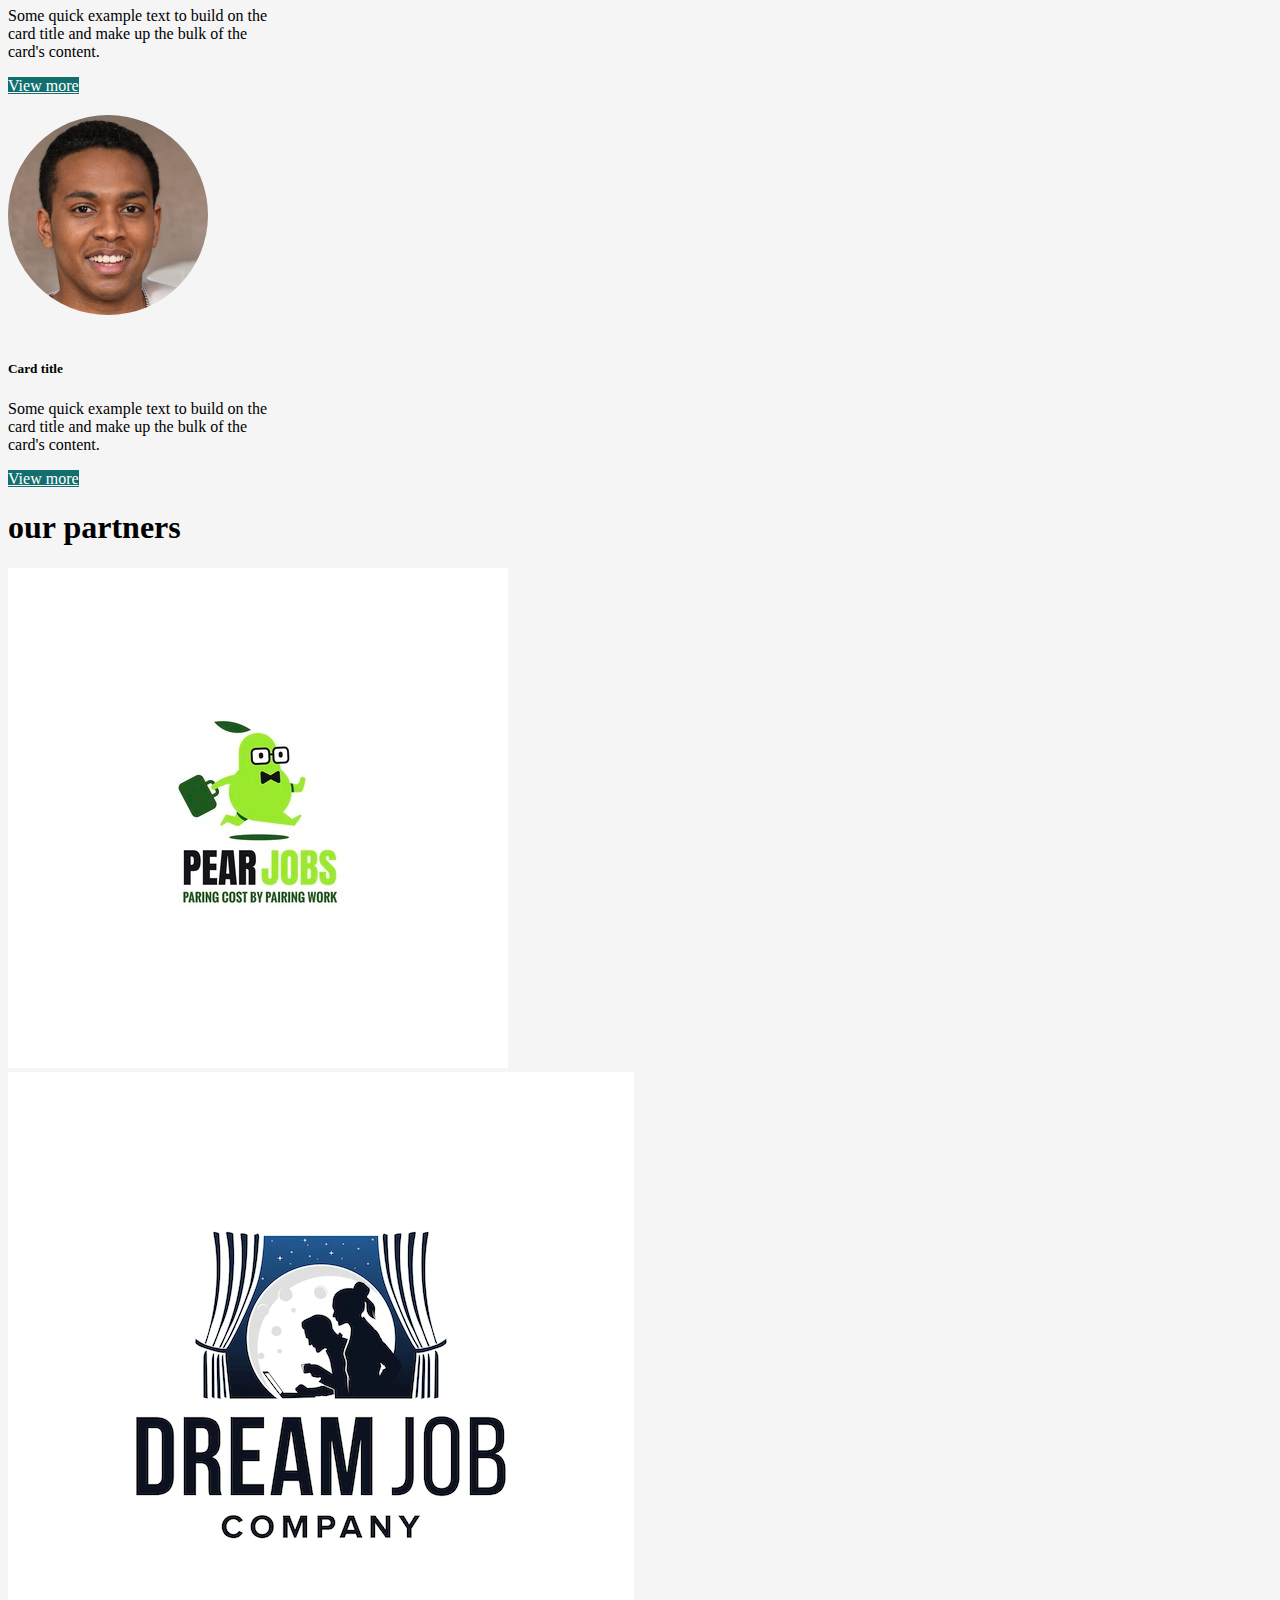
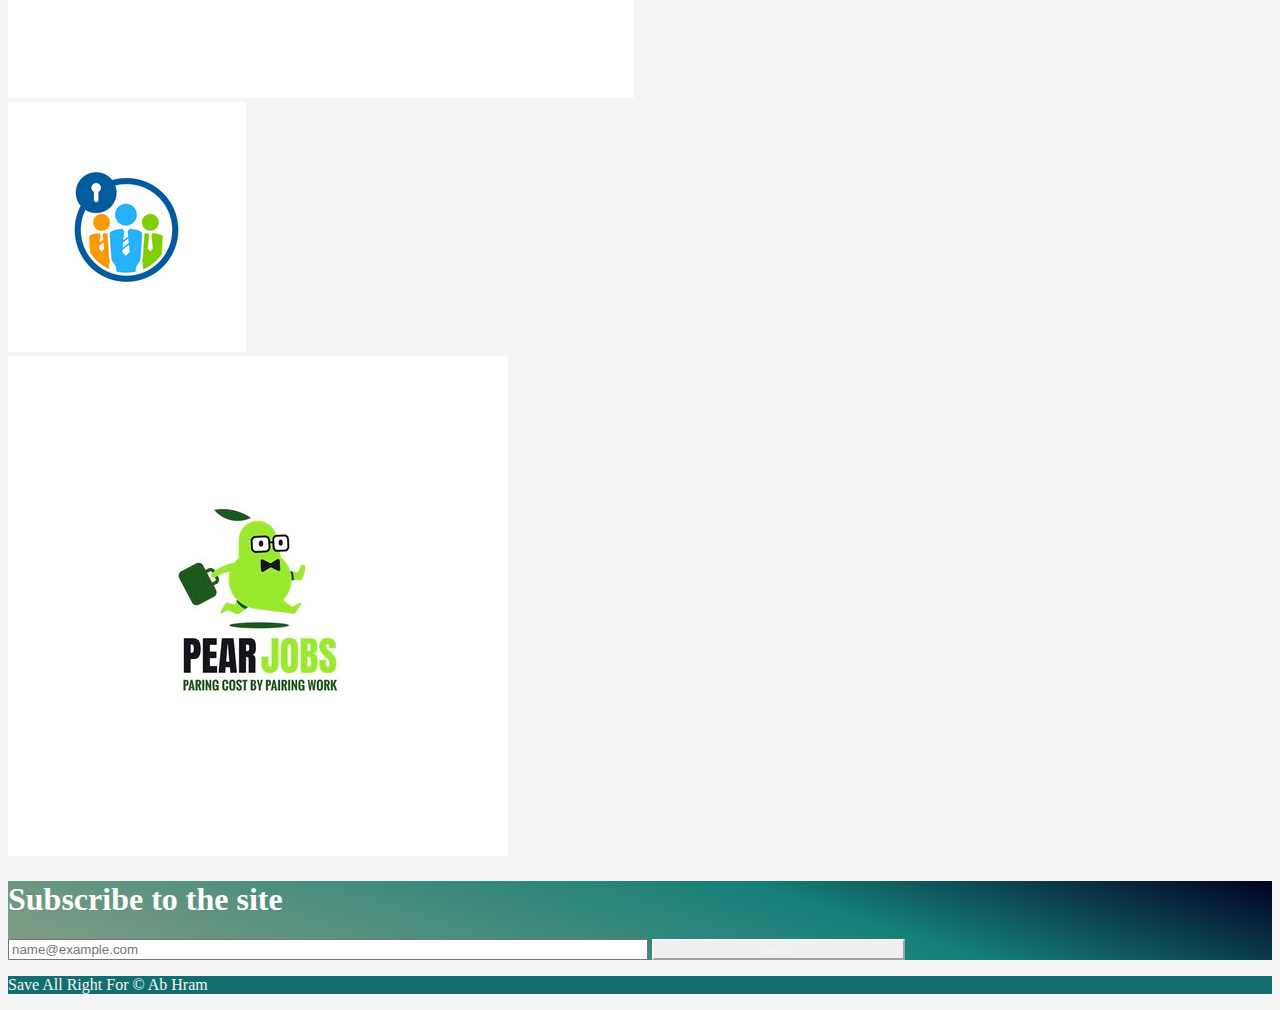
==== commit a5607dd3: "change some things" ====
--- a/index.html
+++ b/index.html
@@ -22,7 +22,7 @@
                 <a class="navbar-brand bold" href="#">Job online</a>
                   <div class="collapse navbar-collapse" id="navbarNav">
                   <ul class="navbar-nav ">
-                    <li class="nav-item">
+                    <li class="nav-item active">
                       <a class="nav-link active " aria-current="page" href="index.html">Home</a>
                     </li>
                     <li class="nav-item">
@@ -59,35 +59,35 @@
     <section class="content">
         <!-- strat slider  -->
         
-            <div id="carouselExampleCaptions" class="carousel slide" data-bs-ride="carousel">
-                <div class="carousel-indicators">
-                  <button type="button" data-bs-target="#carouselExampleCaptions" data-bs-slide-to="0" class="active" aria-current="true" aria-label="Slide 1"></button>
-                  <button type="button" data-bs-target="#carouselExampleCaptions" data-bs-slide-to="1" aria-label="Slide 2"></button>
-                  <button type="button" data-bs-target="#carouselExampleCaptions" data-bs-slide-to="2" aria-label="Slide 3"></button>
-                </div>
-                <div class="carousel-inner">
-                  <div class="carousel-item active">
-                    <img src="images/projob.jpg" class="d-block w-100 img-h img-fluid" alt="...">
-                   
-                  </div>
-                  <div class="carousel-item">
-                    <img src="images/porjob.jpg" class="d-block w-100 img-h img-fluid" alt="...">
-                    
-                  </div>
-                  <div class="carousel-item">
-                    <img src="images/pro-job.jpg" class="d-block w-100 img-h img-fluid" alt="...">
-                    
-                  </div>
-                </div>
-                <button class="carousel-control-prev" type="button" data-bs-target="#carouselExampleCaptions" data-bs-slide="prev">
-                  <span class="carousel-control-prev-icon" aria-hidden="true"></span>
-                  <span class="visually-hidden">Previous</span>
-                </button>
-                <button class="carousel-control-next" type="button" data-bs-target="#carouselExampleCaptions" data-bs-slide="next">
-                  <span class="carousel-control-next-icon" aria-hidden="true"></span>
-                  <span class="visually-hidden">Next</span>
-                </button>
-              </div>
+        <div id="carouselExampleCaptions" class="carousel slide" data-bs-ride="carousel">
+          <div class="carousel-indicators">
+            <button type="button" data-bs-target="#carouselExampleCaptions" data-bs-slide-to="0" class="active" aria-current="true" aria-label="Slide 1"></button>
+            <button type="button" data-bs-target="#carouselExampleCaptions" data-bs-slide-to="1" aria-label="Slide 2"></button>
+            <button type="button" data-bs-target="#carouselExampleCaptions" data-bs-slide-to="2" aria-label="Slide 3"></button>
+          </div>
+          <div class="carousel-inner">
+            <div class="carousel-item active">
+              <img src="images/projob.jpg" class="d-block w-100 img-h img-fluid" alt="...">
+             
+            </div>
+            <div class="carousel-item">
+              <img src="images/porjob.jpg" class="d-block w-100 img-h img-fluid" alt="...">
+              
+            </div>
+            <div class="carousel-item">
+              <img src="images/pro-job.jpg" class="d-block w-100 img-h img-fluid" alt="...">
+              
+            </div>
+          </div>
+          <button class="carousel-control-prev" type="button" data-bs-target="#carouselExampleCaptions" data-bs-slide="prev">
+            <span class="carousel-control-prev-icon" aria-hidden="true"></span>
+            <span class="visually-hidden">Previous</span>
+          </button>
+          <button class="carousel-control-next" type="button" data-bs-target="#carouselExampleCaptions" data-bs-slide="next">
+            <span class="carousel-control-next-icon" aria-hidden="true"></span>
+            <span class="visually-hidden">Next</span>
+          </button>
+        </div>
         
         <!-- end slider  -->
 
@@ -97,112 +97,106 @@
             last jobs
         </h1>
             <div class="row">
-                <div class="col-md-9 d-flex justify-content-center flex-column">
+                       <div class="col-md-3 mb-3 d-flex justify-content-center">
+                        <div class="card" style="width: 16rem;">
+                          <img src="images/comp5.jpg" class="card-img-top w-100" alt="..." style="border-radius: 0; padding: 0;margin: 0;">
+                          <div class="card-body">
+                            <h5 class="card-title">click apps</h5>
+                            <h5 class="card-title">developers</h5>
+                            <p class="card-text">this company bulid applaction</p>
+                            <p class="card-text fw-bold">10/5/2022 last day apply</p>
+                            <a href="moreview.html" class="btn btn-primary">view more</a>
+                          </div>
+                        </div>
+                      </div>
+                     
+                      <div class="col-md-3 mb-3 d-flex justify-content-center">
+                        <div class="card" style="width: 16rem;">
+                          <img src="images/comp10.jpg" class="card-img-top w-100" alt="..." style="border-radius: 0; padding: 0;margin: 0;">
+                          <div class="card-body">
+                            <h5 class="card-title">Bin Dowa</h5>
+                            <h5 class="card-title">security</h5>
+                            <p class="card-text">this company bulid applaction</p>
+                            <p class="card-text fw-bold">10/5/2022 last day apply</p>
+                            <a href="moreview.html" class="btn btn-primary">view more</a>
+                          </div>
+                        </div>
+                      </div>
+                      <div class="col-md-3 mb-3 d-flex justify-content-center">
+                        <div class="card" style="width: 16rem;">
+                          <img src="images/comp7.png" class="card-img-top w-100" alt="..." style="border-radius: 0; padding: 0;margin: 0;">
+                          <div class="card-body">
+                            <h5 class="card-title">Bin Dowa</h5>
+                            <h5 class="card-title">security</h5>
+                            <p class="card-text">this company bulid applaction</p>
+                            <p class="card-text fw-bold">10/5/2022 last day apply</p>
+                            <a href="moreview.html" class="btn btn-primary">view more</a>
+                          </div>
+                        </div>
+                      </div>
+                      <div class="col-md-3 mb-3 d-flex justify-content-center">
+                        <div class="card" style="width: 16rem;">
+                          <img src="images/comp8.png" class="card-img-top w-100" alt="..." style="border-radius: 0; padding: 0;margin: 0;">
+                          <div class="card-body">
+                            <h5 class="card-title">click apps</h5>
+                            <h5 class="card-title">developers</h5>
+                            <p class="card-text">this company bulid applaction</p>
+                            <p class="card-text fw-bold">10/5/2022 last day apply</p>
+                            <a href="moreview.html" class="btn btn-primary">view more</a>
+                          </div>
+                        </div>
+                      </div>
+                      <div class="col-md-3 mb-3 d-flex justify-content-center">
+                        <div class="card" style="width: 16rem;">
+                          <img src="images/comp9.png" class="card-img-top w-100" alt="..." style="border-radius: 0; padding: 0;margin: 0;">
+                          <div class="card-body">
+                            <h5 class="card-title">click apps</h5>
+                            <h5 class="card-title">developers</h5>
+                            <p class="card-text">this company bulid applaction</p>
+                            <p class="card-text fw-bold">10/5/2022 last day apply</p>
+                            <a href="moreview.html" class="btn btn-primary">view more</a>
+                          </div>
+                        </div>
+                      </div>
+                     
+                      <div class="col-md-3 mb-3 d-flex justify-content-center">
+                        <div class="card" style="width: 16rem;">
+                          <img src="images/comp12.png" class="card-img-top w-100" alt="..." style="border-radius: 0; padding: 0;margin: 0;">
+                          <div class="card-body">
+                            <h5 class="card-title">Bin Dowa</h5>
+                            <h5 class="card-title">security</h5>
+                            <p class="card-text">this company bulid applaction</p>
+                            <p class="card-text fw-bold">10/5/2022 last day apply</p>
+                            <a href="moreview.html" class="btn btn-primary">view more</a>
+                          </div>
+                        </div>
+                      </div>
+                      <div class="col-md-3 mb-3 d-flex justify-content-center">
+                        <div class="card" style="width: 16rem;">
+                          <img src="images/comp.png" class="card-img-top w-100" alt="..." style="border-radius: 0; padding: 0;margin: 0;">
+                          <div class="card-body">
+                            <h5 class="card-title">Bin Dowa</h5>
+                            <h5 class="card-title">security</h5>
+                            <p class="card-text">this company bulid applaction</p>
+                            <p class="card-text fw-bold">10/5/2022 last day apply</p>
+                            <a href="moreview.html" class="btn btn-primary">view more</a>
+                          </div>
+                        </div>
+                      </div>
+                      <div class="col-md-3 mb-3 d-flex justify-content-center">
+                        <div class="card" style="width: 16rem;">
+                          <img src="images/comp1.png" class="card-img-top w-100" alt="..." style="border-radius: 0; padding: 0;margin: 0;">
+                          <div class="card-body">
+                            <h5 class="card-title">click apps</h5>
+                            <h5 class="card-title">developers</h5>
+                            <p class="card-text">this company bulid applaction</p>
+                            <p class="card-text fw-bold">10/5/2022 last day apply</p>
+                            <a href="moreview.html" class="btn btn-primary">view more</a>
+                          </div>
+                        </div>
+                      </div>
                     
-                    <table class="table table-striped">
-                        <thead>
-                            <tr>
-                              <th scope="col">number </th>
-                              <th scope="col">company</th>
-                              <th scope="col">postion</th>
-                              <th scope="col">last day </th>
-                              <th scope="col">more view</th>
-                            </tr>
-                          </thead>
-                          <tbody>
-                            <tr>
-                              <td>1</td>
-                              <td>BMW</td>
-                              <td>Manger HR</td>
-                              <td>2022/01/31</td>
-                              <td>
-                                  <a href="moreview.html">view more</a>
-                              </td>
-                            </tr>
-                            <tr>
-                                <td>2</td>
-                                <td>BBC</td>
-                                <td>Manger IF</td>
-                                <td>2022/01/31</td>
-                                <td>
-                                    <a href="moreview.html">view more</a>
-                                </td>
-                              </tr>
-                              <tr>
-                                <td>3</td>
-                                <td>MBC</td>
-                                <td>Manger OS</td>
-                                <td>2022/01/31</td>
-                                <td>
-                                    <a href="moreview.html">view more</a>
-                                </td>
-                              </tr>
-                              <tr>
-                                <td>4</td>
-                                <td>DOPE</td>
-                                <td>Manger PMP</td>
-                                <td>2022/01/31</td>
-                                <td>
-                                    <a href="moreview.html">view more</a>
-                                </td>
-                              </tr>
-                              <tr>
-                                <td>5</td>
-                                <td>KAY</td>
-                                <td>Manger FEN</td>
-                                <td>2022/01/31</td>
-                                <td>
-                                    <a href="moreview.html">view more</a>
-                                </td>
-                              </tr>
-                              <tr>
-                                <td>6</td>
-                                <td>TOTOA</td>
-                                <td>Manger NCC</td>
-                                <td>2022/01/31</td>
-                                <td>
-                                    <a href="moreview.html">view more</a>
-                                </td>
-                              </tr>
-                              <tr>
-                                <td>7</td>
-                                <td>OIL</td>
-                                <td>Manger BB</td>
-                                <td>2022/01/31</td>
-                                <td>
-                                    <a href="moreview.html">view more</a>
-                                </td>
-                              </tr>
-                              <tr>
-                                <td>8</td>
-                                <td>TOTOA</td>
-                                <td>Manger NCC</td>
-                                <td>2022/01/31</td>
-                                <td>
-                                    <a href="moreview.html">view more</a>
-                                </td>
-                              </tr>
-                              <tr>
-                                <td>9</td>
-                                <td>OIL</td>
-                                <td>Manger BB</td>
-                                <td>2022/01/31</td>
-                                <td>
-                                    <a href="moreview.html">view more</a>
-                                </td>
-                              </tr>
-                              <tr>
-                                <td>10</td>
-                                <td>OIL</td>
-                                <td>Manger BB</td>
-                                <td>2022/01/31</td>
-                                <td>
-                                    <a href="moreview.html">view more</a>
-                                </td>
-                              </tr>
-                          </tbody>
-                      </table>
-                      <div class="row ">
+                      <div class="row my-5 ">
                         <div class="btn-toolbar mb-3 text-center" role="toolbar" aria-label="Toolbar with button groups">
                           <div class="btn-group me-2 justify-content-center align-items-center" role="group" aria-label="First group">
                             <button type="button" class="btn btn-outline-primary">1</button>
@@ -211,23 +205,13 @@
                             <button type="button" class="btn btn-outline-primary">4</button>
                           </div>
                       </div>
-                              <!-- start ads  -->
-                      </div>
-                </div>
-                <div class="col-md-3 ">
-                    
-                    
-                    <div class="card" style="width: 17rem; padding: 0;"  >
-                      <img src="images/ads.jpg" class="card-img-top img-fluid " alt="..." style="border-radius: 0; width: 100%; height: 100%; margin: 0;">
-                      <div class="card-body text-center">
-                        <a href="protflio.html" class="btn btn-primary w-75 mx-4">buy now</a>
-                      </div>
-                    </div>
-                </div>
-            </div>
-           <div class="row my-4">
-             <img src="images/inline.jpg" alt="" srcset="">
-           </div>
+                      </div>
+                </div>
+                
+            </div>
+            <div class="row my-4">
+              <img src="images/inline.jpg" alt="" srcset="">
+            </div>
             <div class="row my-5 mb-3">
               <h1>Employs:</h1>
             </div>
@@ -323,11 +307,11 @@
                     <img src="images/job8.webp" class="img-fluid" alt="" srcset="">
                 </div>
                 <div class="col-md-3 d-flex justify-content-center ">
-                    <img src="images/job9.jpg" class="img-fluid" alt="" srcset="">
-                </div>
-                <div class="col-md-3 d-flex justify-content-center ">
-                    <img src="images/job4.jpg" class="img-fluid" alt="" srcset="">
-                </div>
+                  <img src="images/job9.jpg" class="img-fluid" alt="" srcset="">
+              </div>
+              <div class="col-md-3 d-flex justify-content-center ">
+                  <img src="images/job4.jpg" class="img-fluid" alt="" srcset="">
+              </div>
             </div>
         </div>
     </section>
--- a/css/main.css
+++ b/css/main.css
@@ -181,6 +181,12 @@
       width: 450px;
       margin: auto;
   }
+  .navbar .navbar-brand .collapse .navbar-nav .active
+{
+    color: rgb(85, 65, 65);
+    background-color: red;
+}
+
  
 
 
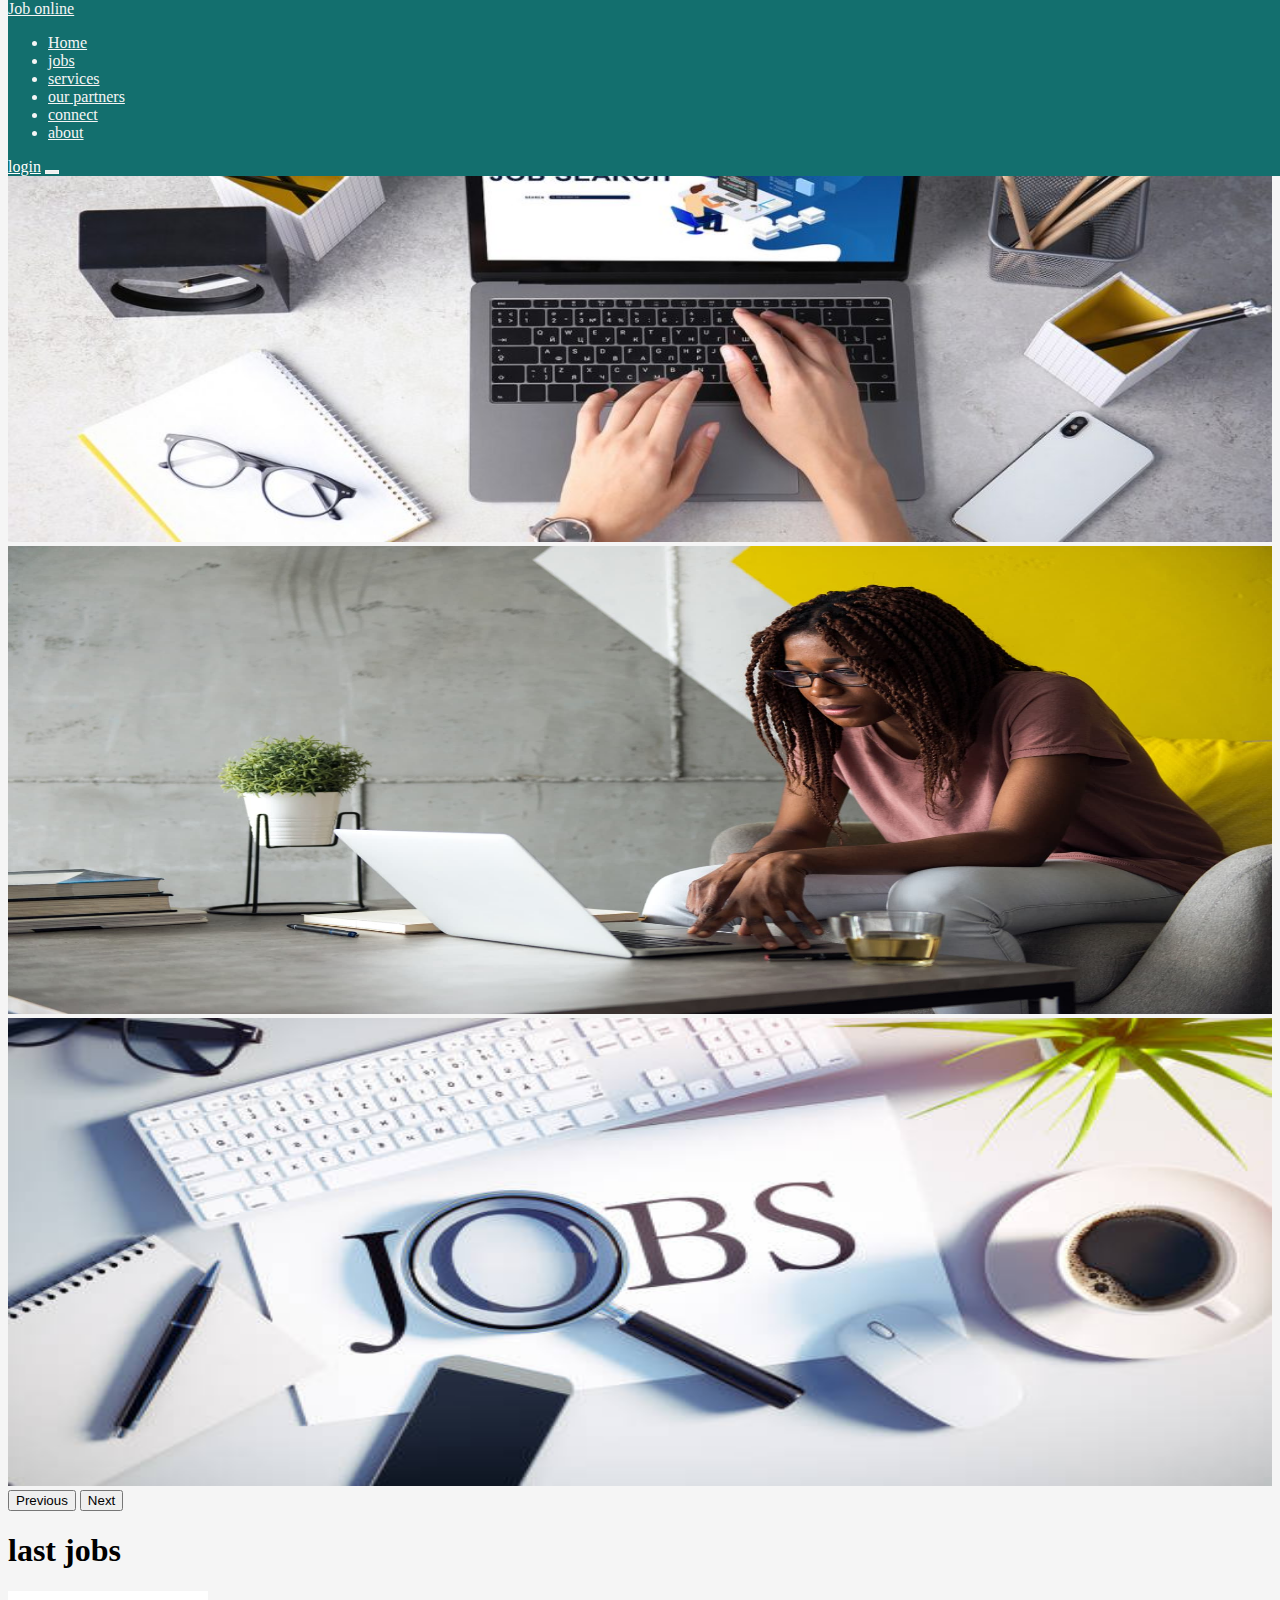
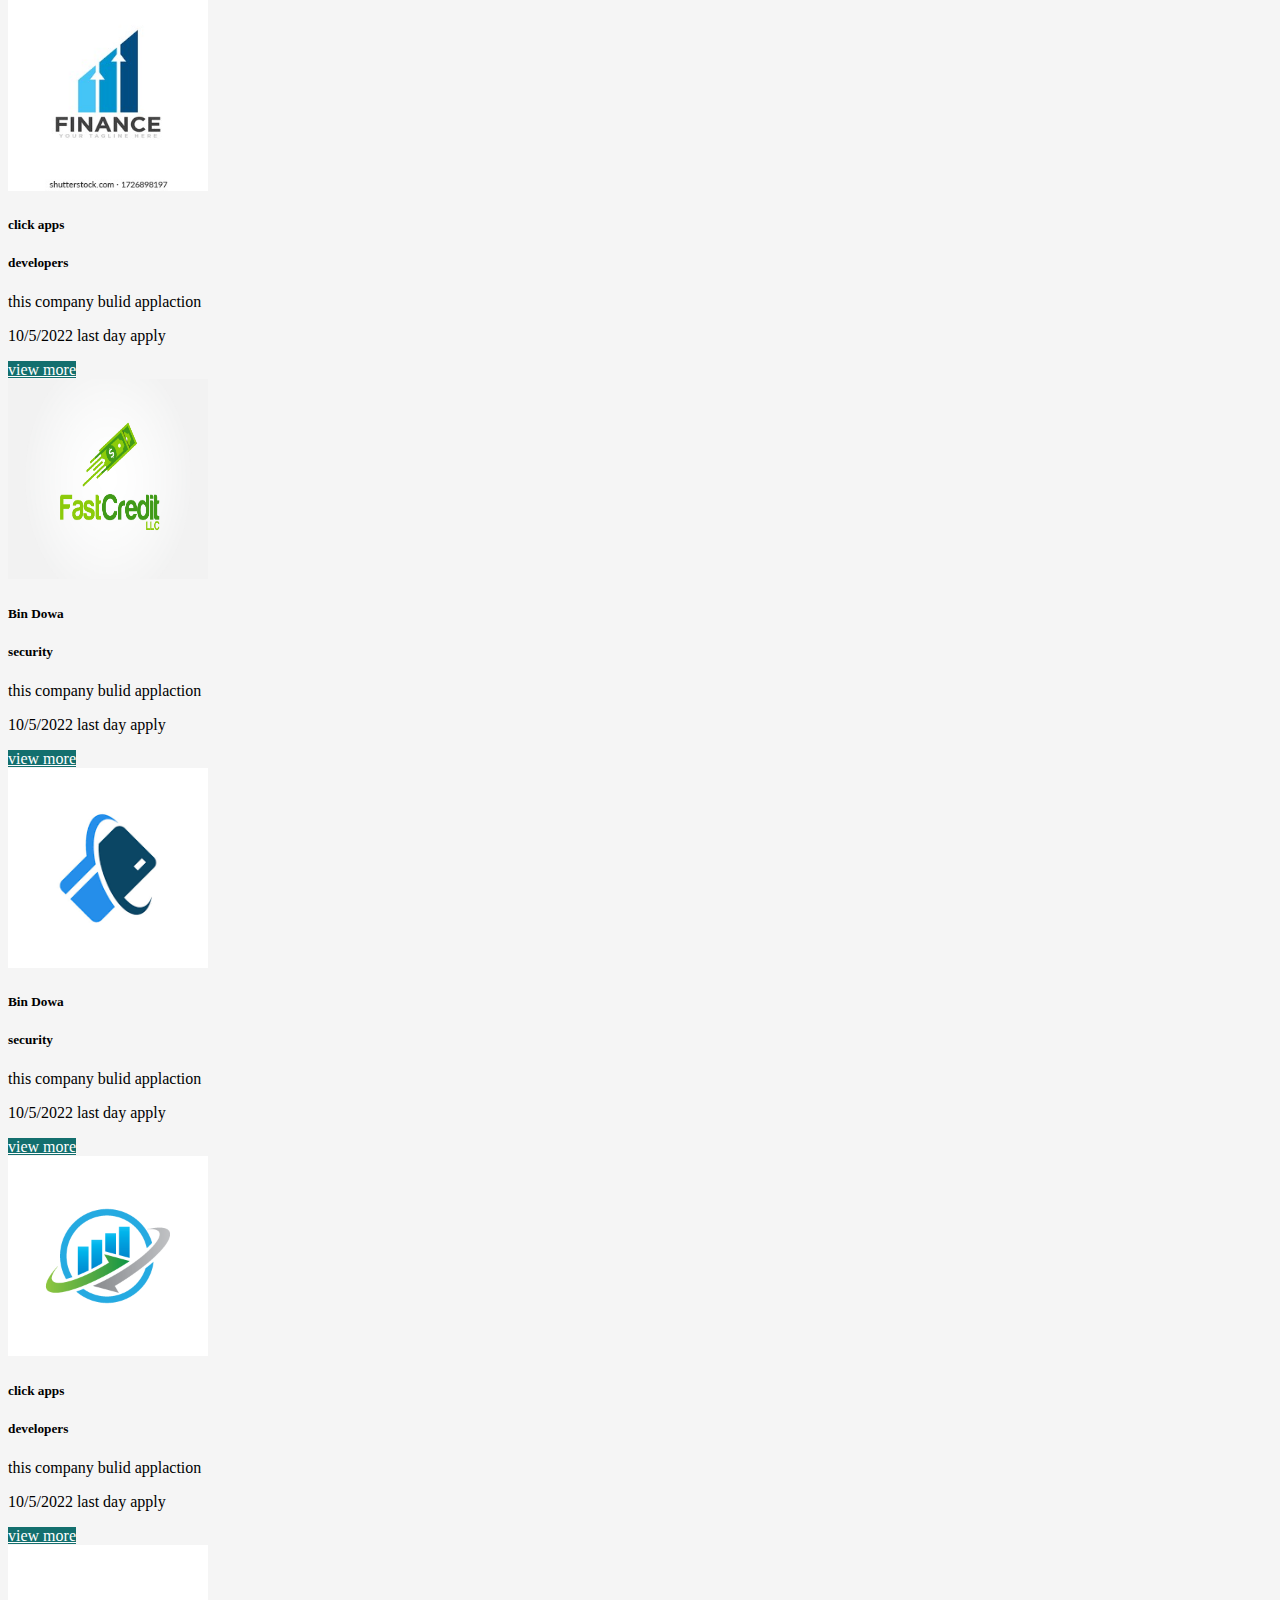
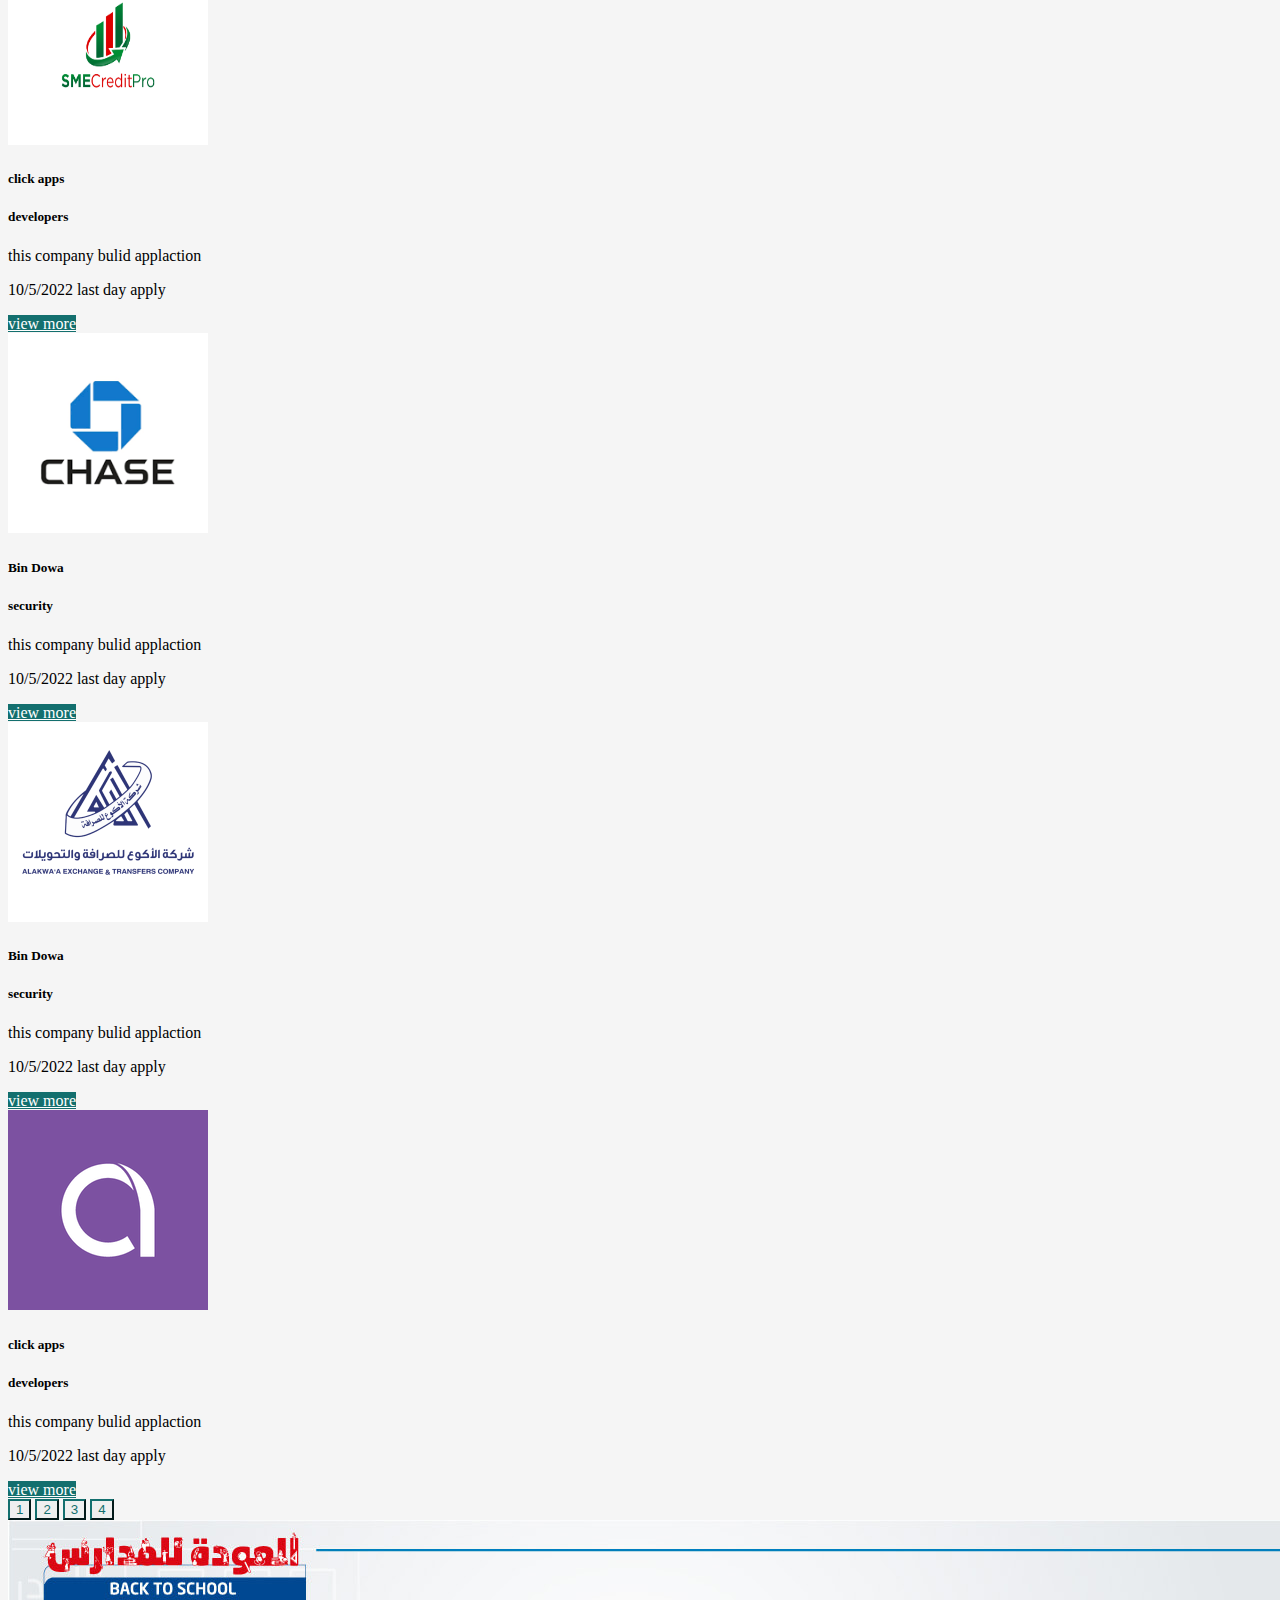
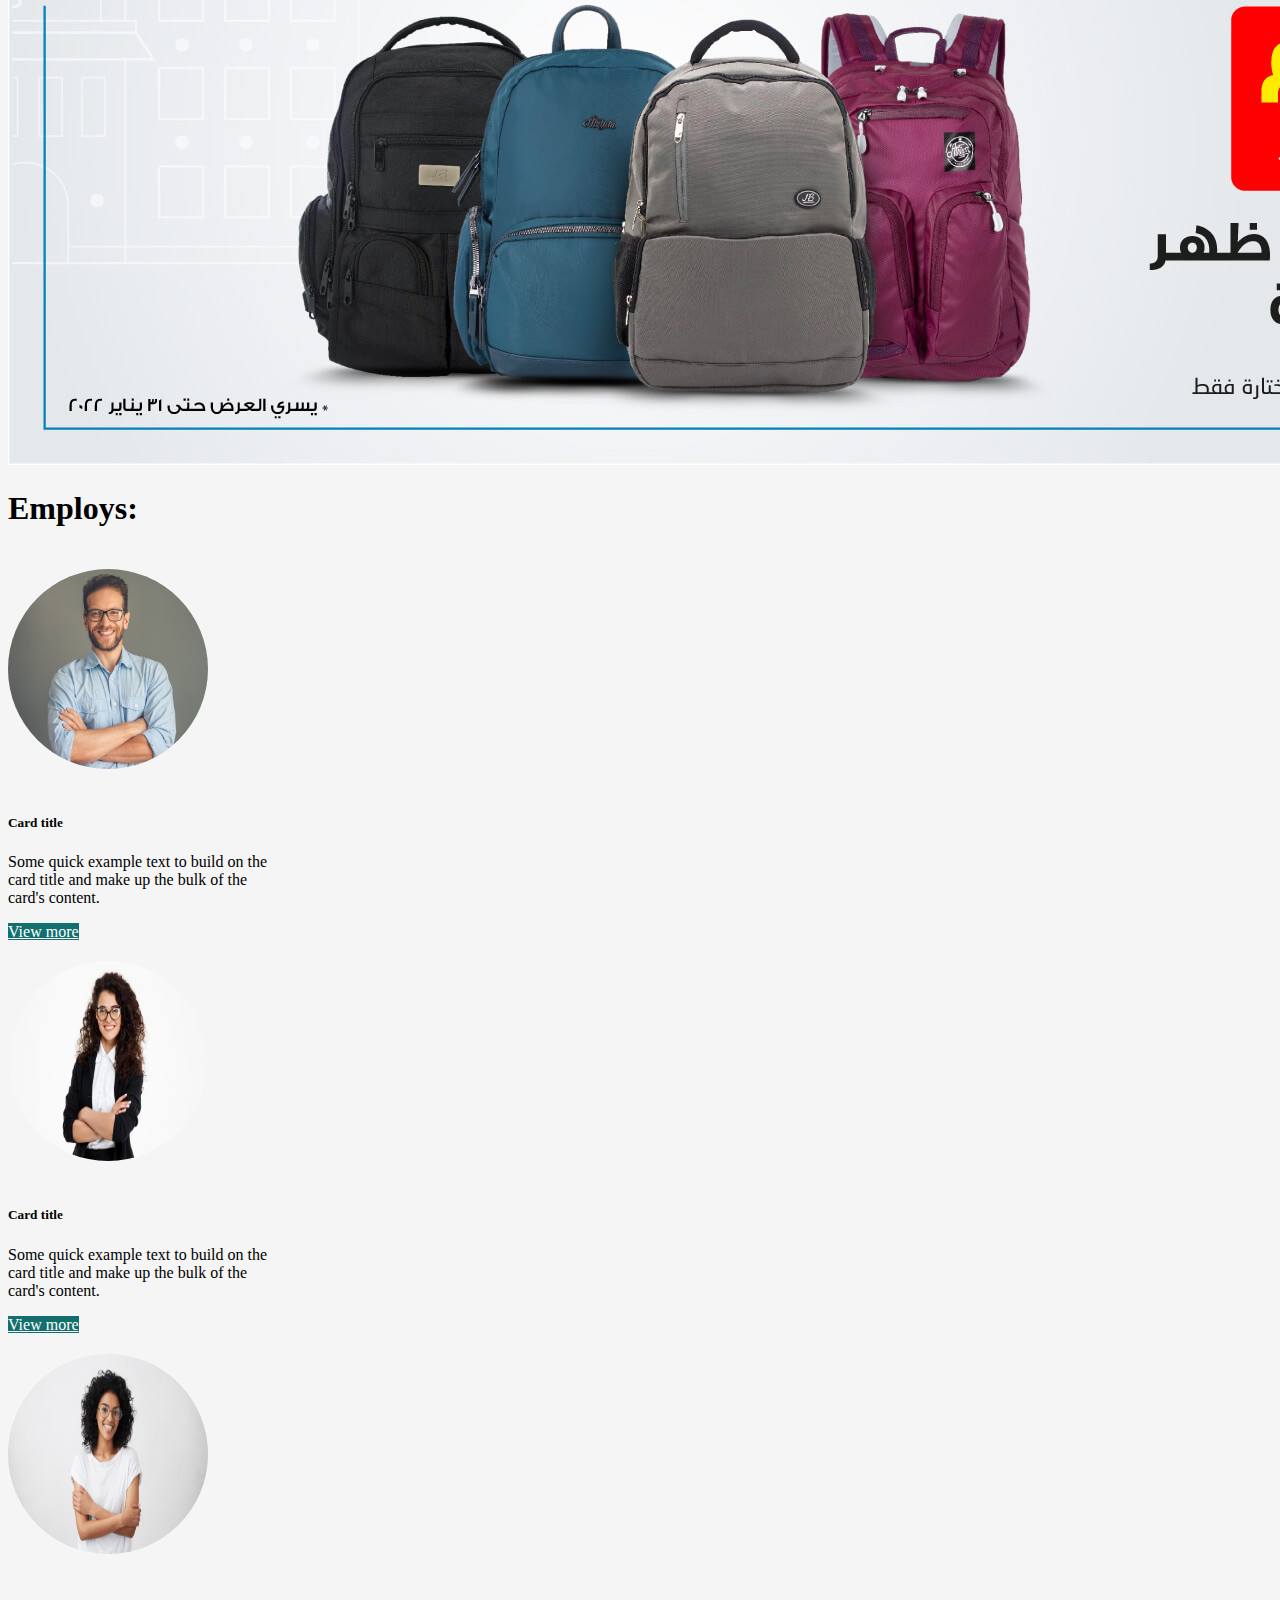
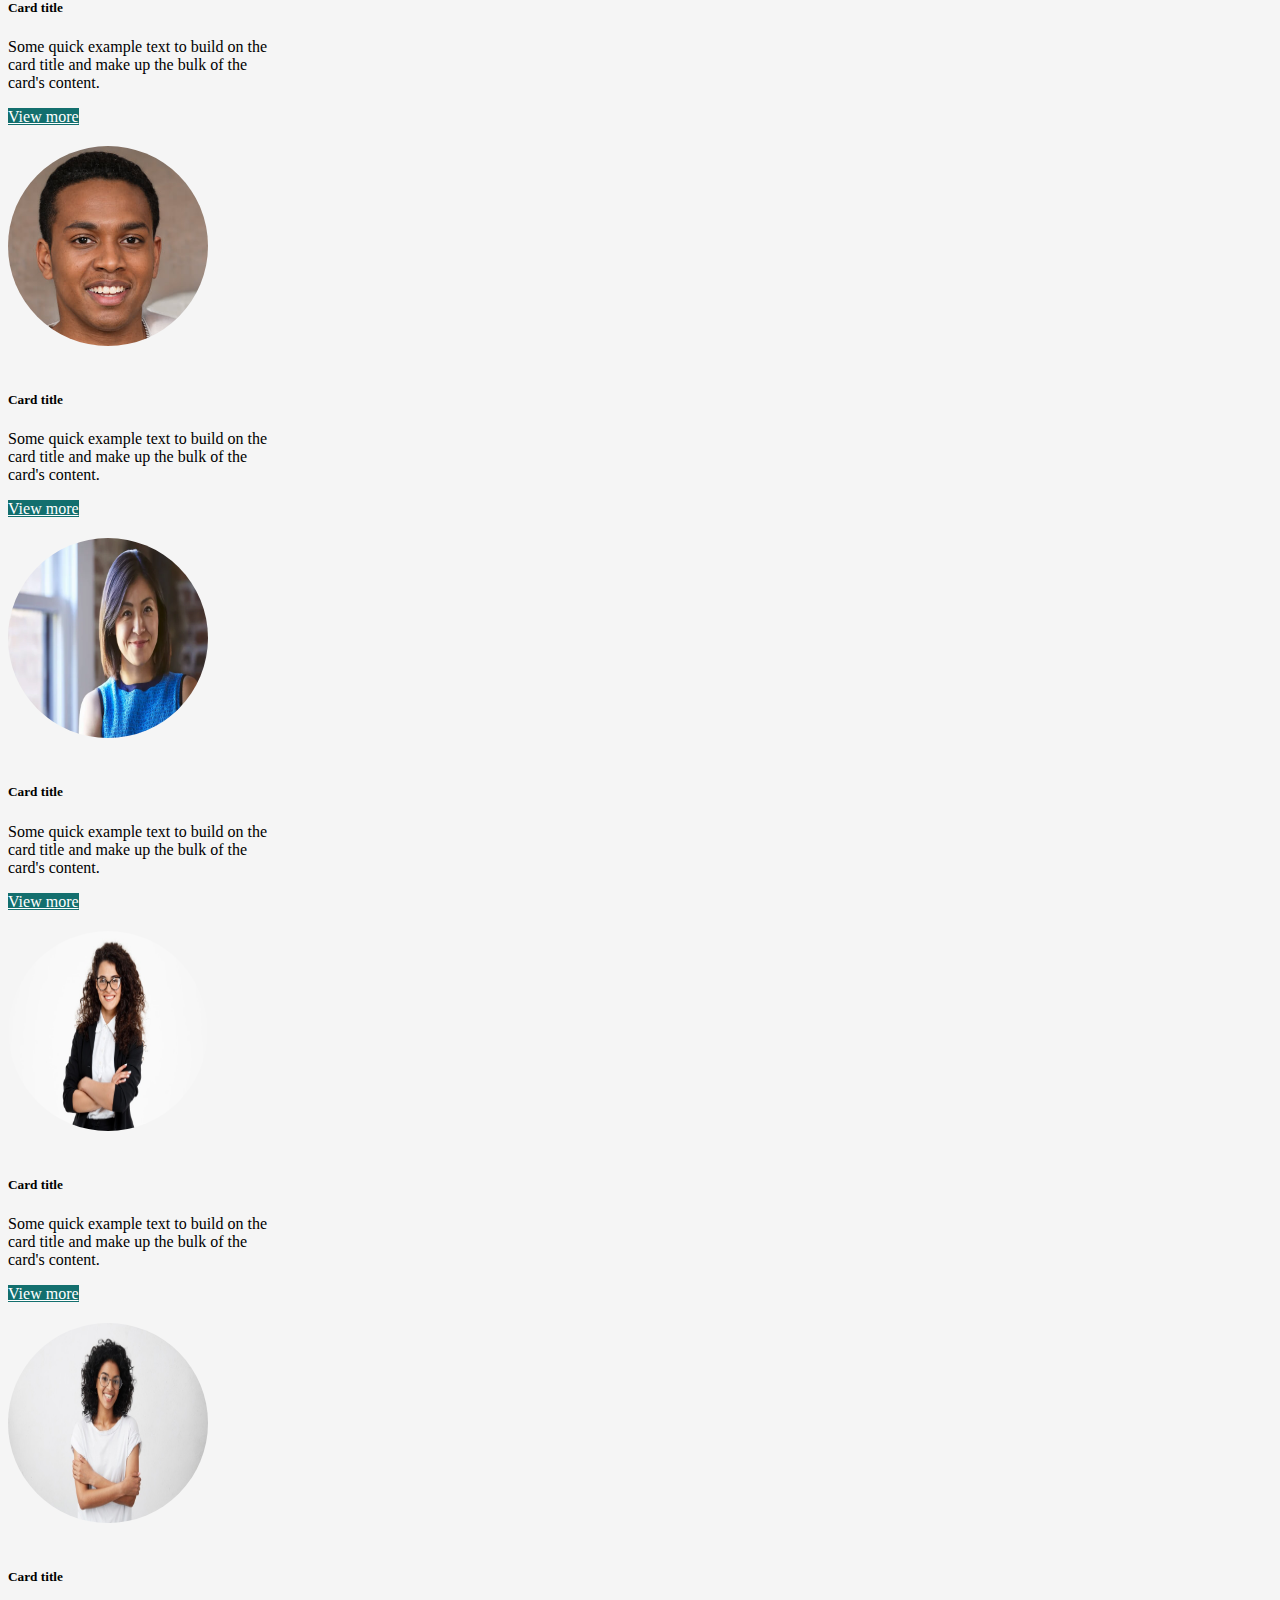
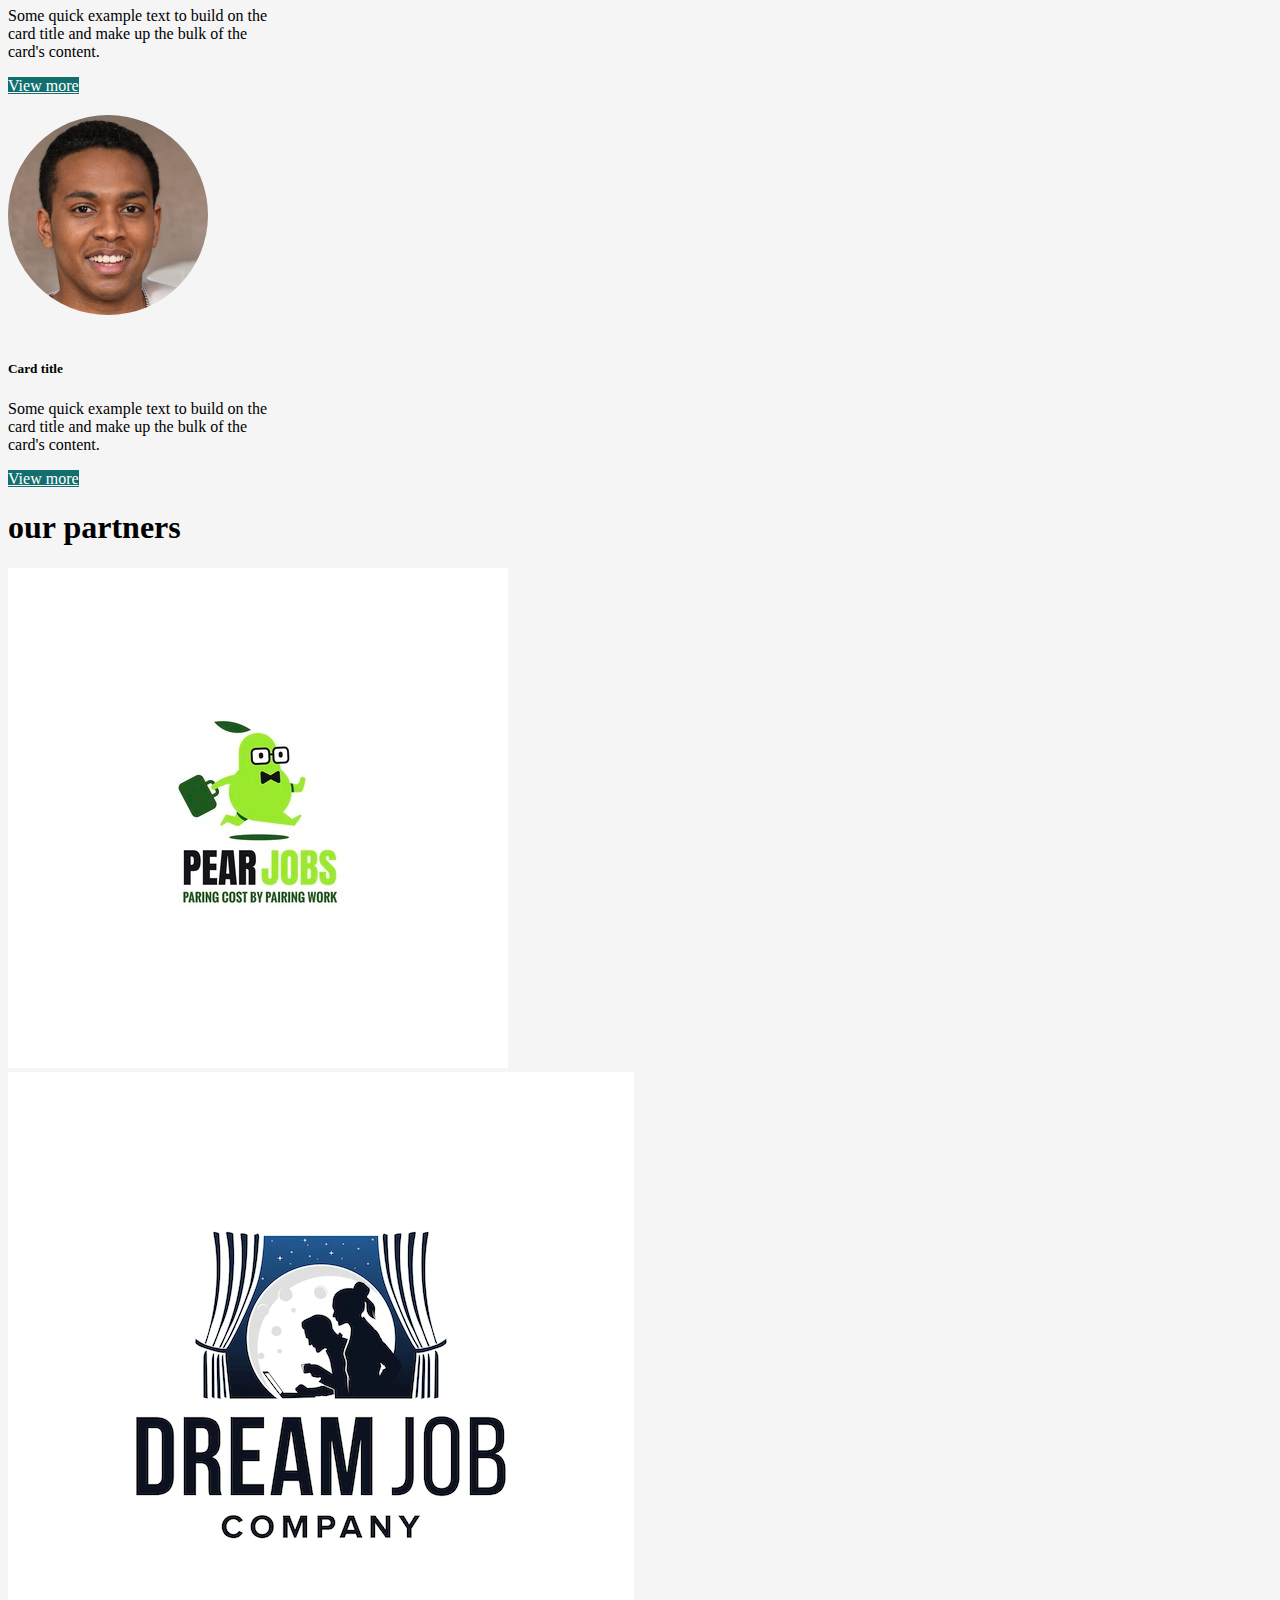
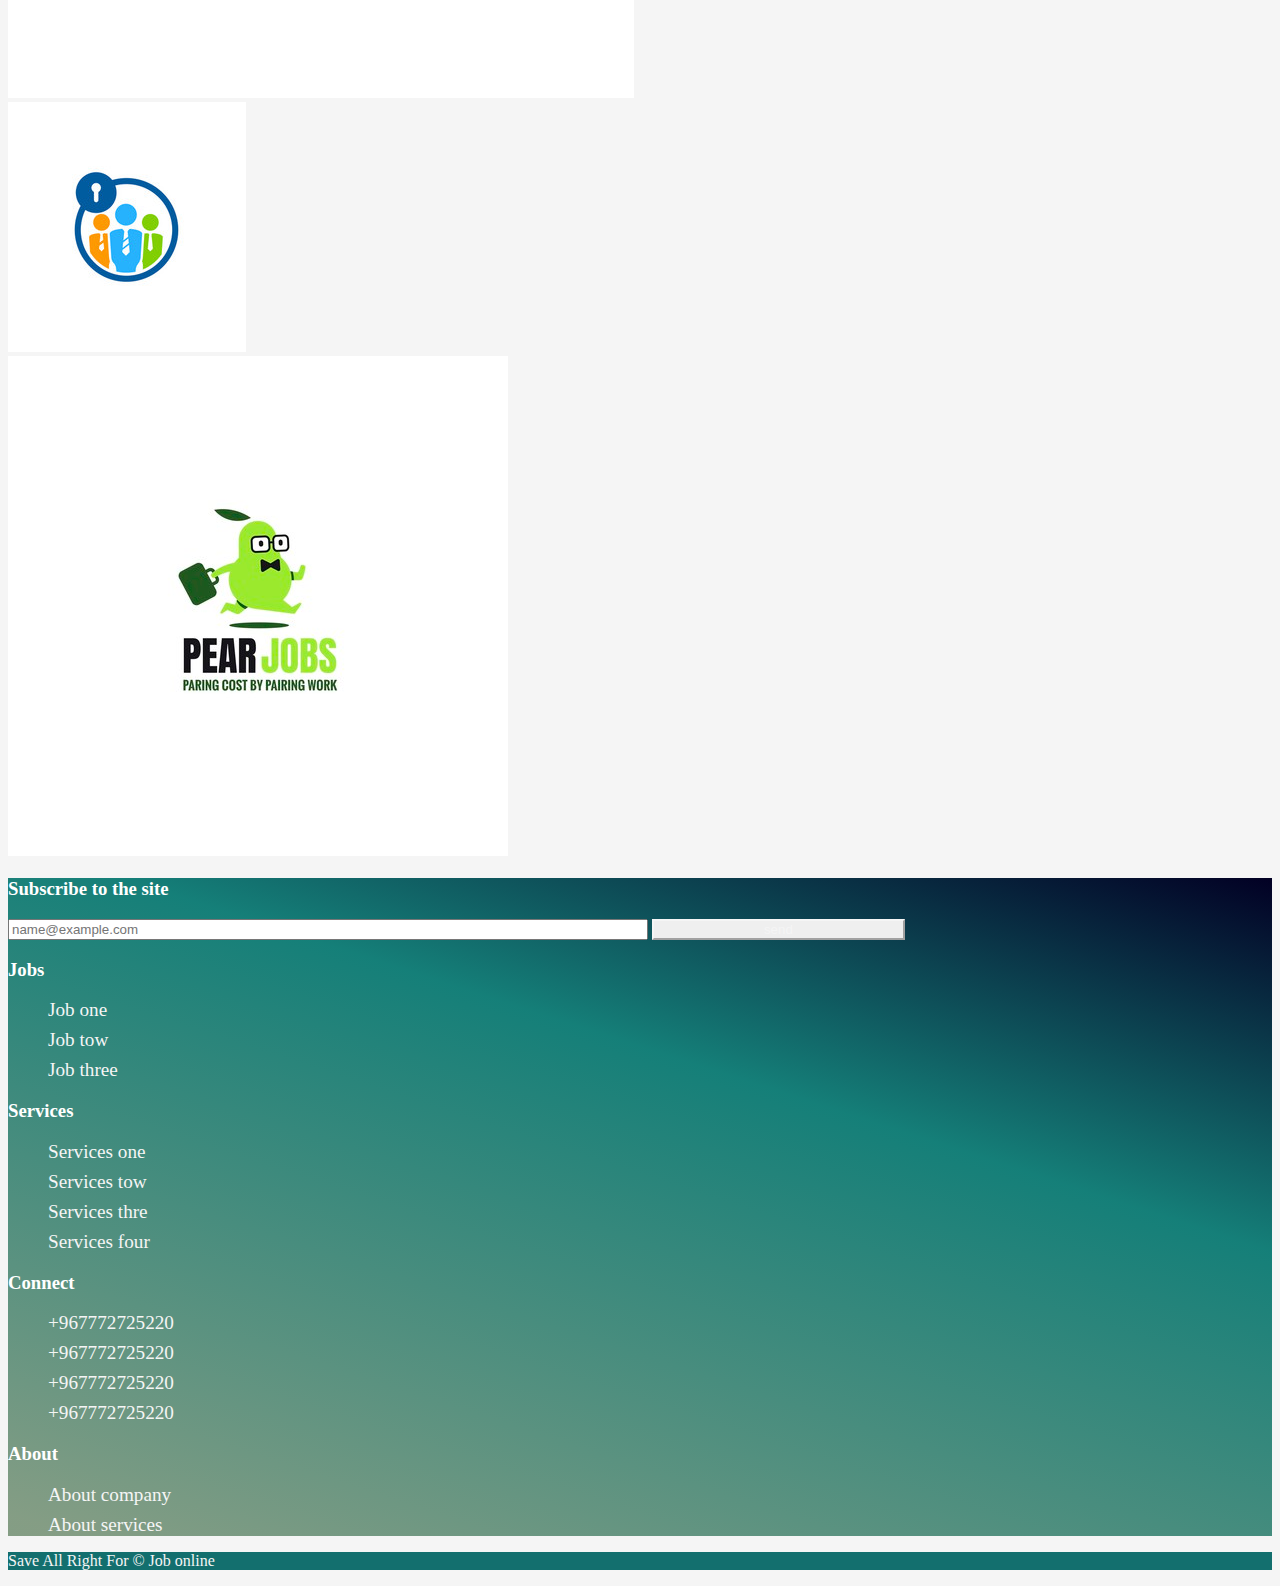
==== commit cb51acea: "updata on porfile page and proflio page" ====
--- a/index.html
+++ b/index.html
@@ -327,15 +327,57 @@
     <!-- start footer  -->
     <section class="Subscribe">
       <div class="row  py-5">
-        <h1 class="text-center">Subscribe to the site</h1>
+        <h3 class="text-center">Subscribe to the site</h3>
         <div class="container d-flex align-items-center justify-content-center flex-row">
             <input type="email" class="form-control mx-3 " style="width: 50%;" id="exampleFormControlInput1" placeholder="name@example.com">
             <button type="button" class="btn btn-outline-primary" style="width: 20%;">send</button>
         </div>
       </div>
+      <div class="row">
+       
+        <div class="col-md-3    align-items-center d-flex
+        flex-column">
+        <h3 class="mb-3">Jobs</h3>
+       <ul style="list-style: none;">
+          <li><a href=""></a></li>
+          <li><a href="">Job one</a></li>
+          <li><a href="">Job tow</a></li>
+          <li><a href="">Job three</a></li>
+      </ul>
+      </div>
+      <div class="col-md-3    align-items-center d-flex
+      flex-column">
+      <h3 class="mb-3">Services</h3>
+     <ul style="list-style: none;">
+        <li><a href="">Services one</a></li>
+        <li><a href="">Services tow</a></li>
+        <li><a href="">Services thre</a></li>
+        <li><a href="">Services four</a></li>
+    </ul>
+    </div>
+    <div class="col-md-3    align-items-center d-flex
+    flex-column">
+    <h3 class="mb-3">Connect</h3>
+   <ul style="list-style: none;">
+      <li><a href="">+967772725220</a></li>
+      <li><a href=""> +967772725220  </a></li>
+      <li><a href="">+967772725220</a></li>
+      <li><a href=""> +967772725220  </a></li>
+  </ul>
+  </div>
+  <div class="col-md-3    align-items-center d-flex
+  flex-column">
+  <h3 class="mb-3">About</h3>
+ <ul style="list-style: none;">
+    <li><a href="">About company</a></li>
+    <li><a href="">About services</a></li>
+ </ul>
+</div>
+      
+      </div>
     </section>
     <footer>
-     <p class="text-center py-3">Save All Right For &copy; Ab Hram</p>
+     <p class="text-center py-3">Save All Right For &copy; Job online</p>
    </footer>
      <!-- end footer  -->
        <script src="js/jquery-3.6.0.min.js"></script>
--- a/css/main.css
+++ b/css/main.css
@@ -186,13 +186,22 @@
     color: rgb(85, 65, 65);
     background-color: red;
 }
-
- 
-
-
-
-
-
-
-
-
+section li 
+{
+    margin-bottom: .5rem;
+}
+section li a
+{
+    text-decoration: none;
+    color: var(--main-color);
+    font-size: 1.2rem;
+  }
+
+
+
+
+
+
+
+
+
